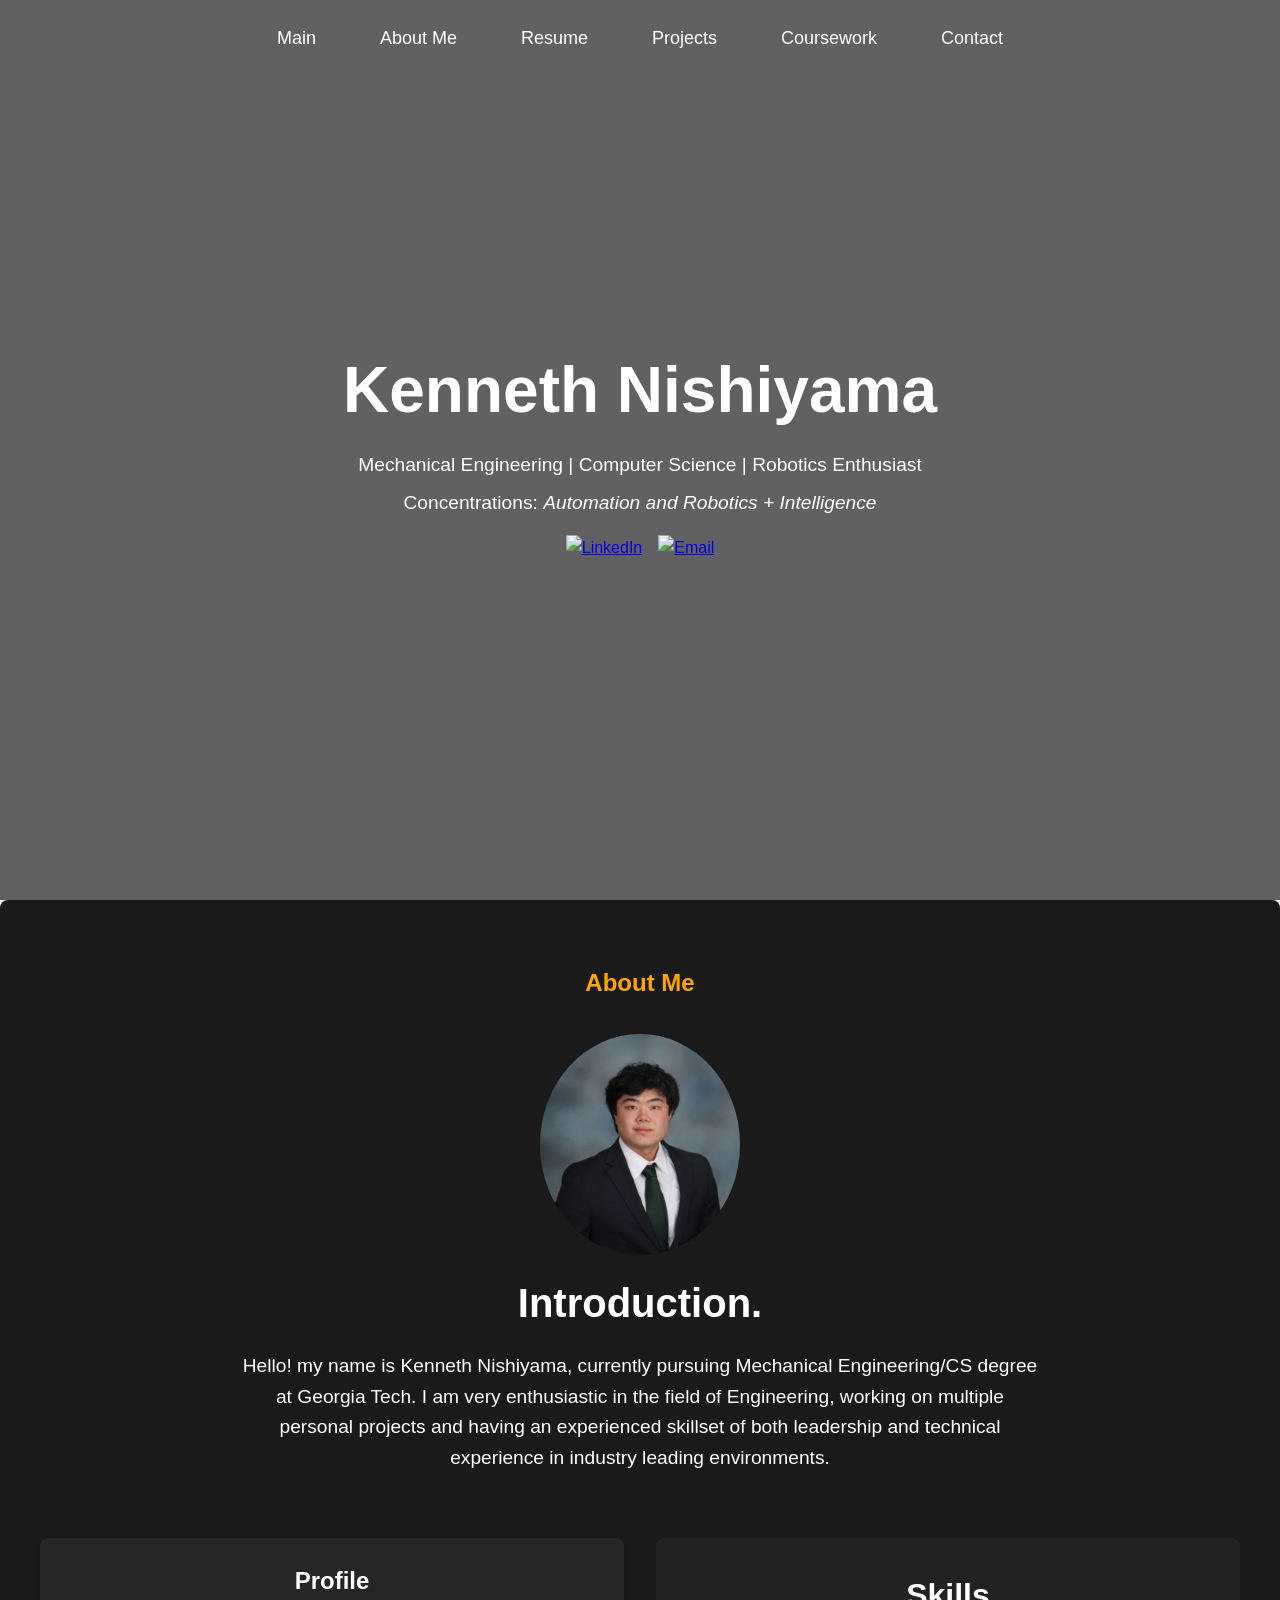
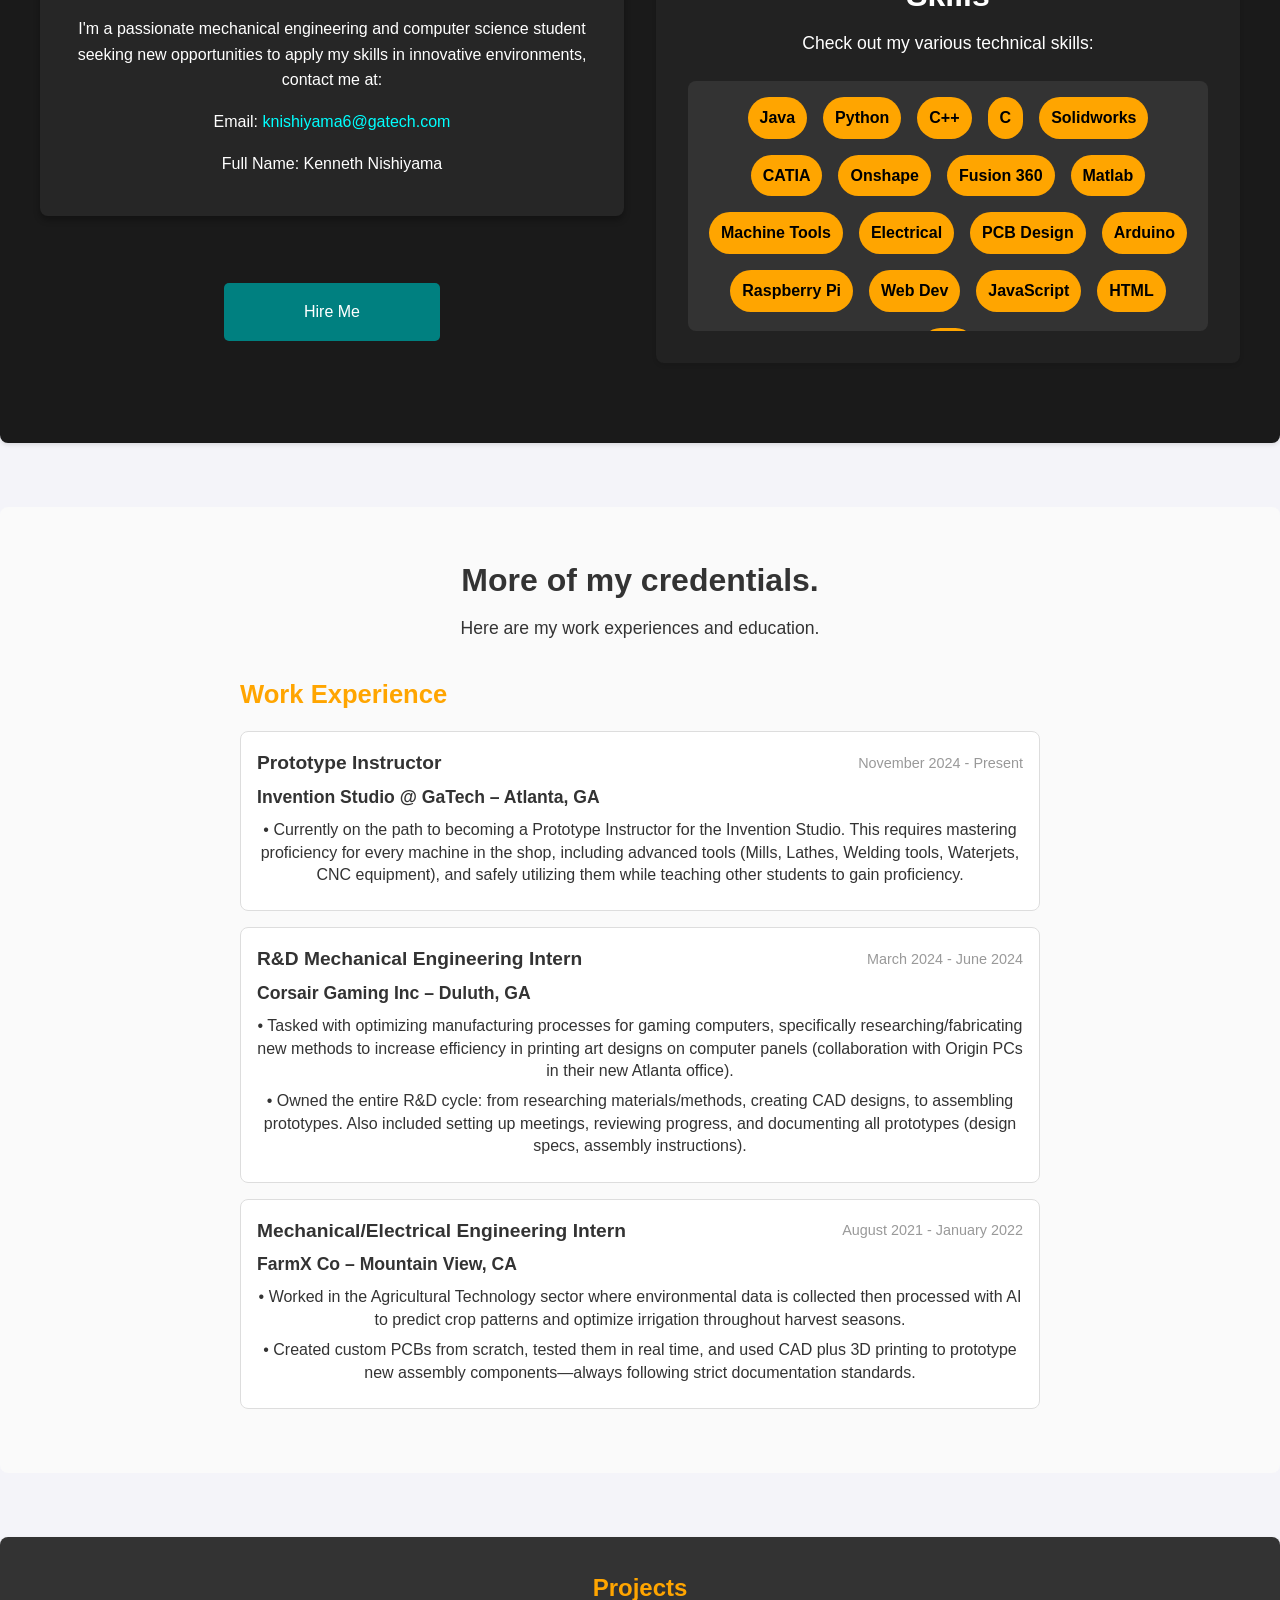
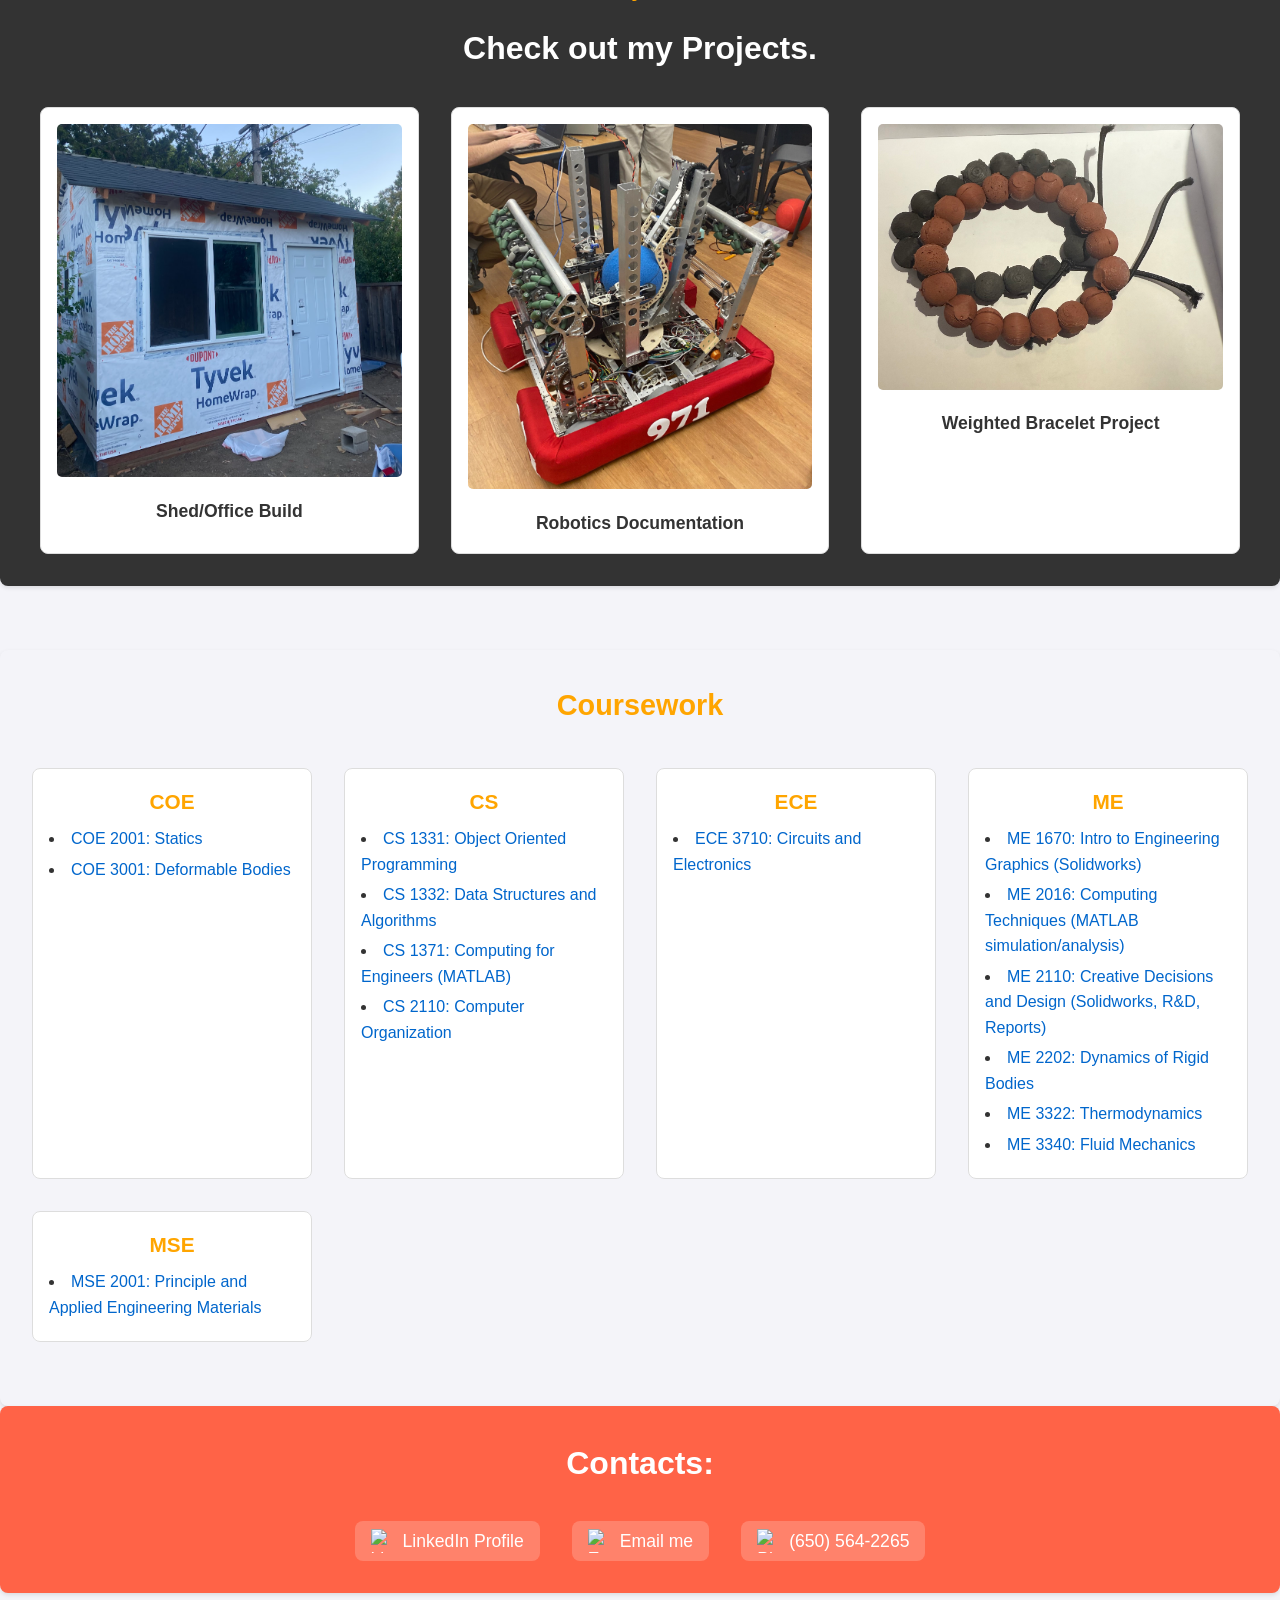
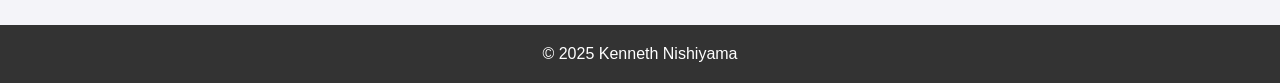
==== index.html @ 92a9f2e2 "Add files via upload" ====
<!DOCTYPE html>
<html lang="en">
<head>
  <meta charset="UTF-8" />
  <meta name="viewport" content="width=device-width, initial-scale=1.5" />
  <title>My Portfolio</title>
  <link rel="stylesheet" href="styles.css" />

  <link
  rel="stylesheet"
  href="https://cdnjs.cloudflare.com/ajax/libs/font-awesome/6.0.0-beta3/css/all.min.css"
  integrity="sha512-..."
  crossorigin="anonymous"
  referrerpolicy="no-referrer"
  />


</head>
<body>
  <header id="main-header">
    <nav>
      <a href="#main">Main</a>
      <a href="#about">About Me</a>
      <!-- NEW NAV LINK -->
      <a href="#resume">Resume</a>
      <a href="#projects">Projects</a>
      <a href="#coursework">Coursework</a>
      <a href="#contact">Contact</a>
    </nav>
  </header>

  <!-- MAIN LANDING SECTION -->
  <section id="main" class="section main-section">
    <div class="main-content">
      <h1>Kenneth Nishiyama</h1>
      <p>Mechanical Engineering | Computer Science | Robotics Enthusiast</p>
      <p>Concentrations: <em>Automation and Robotics + Intelligence</em></p>
      <div class="social-icons">
        <a href="https://www.linkedin.com/in/kenneth-nishiyama-a06601250" target="_blank">
          <img
            src="https://img.icons8.com/ios-filled/50/ffffff/linkedin.png"
            alt="LinkedIn"
          />
        </a>
        <a href="mailto:knishiyama6@gatech.edu">
          <img
            src="https://img.icons8.com/ios-filled/50/ffffff/email.png"
            alt="Email"
          />
        </a>
      </div>
    </div>
  </section>

  <!-- ABOUT SECTION -->
  <section id="about" class="about-section">
    <h2 class="about-heading">About Me</h2>

    <img 
    src="nishiyama_kenneth.png" 
    alt="Kenneth Nishiyama" 
    class="about-photo"
    />

    <h1 class="about-intro">Introduction.</h1>
    <p class="about-description">
      Hello! my name is Kenneth Nishiyama, currently pursuing Mechanical
      Engineering/CS degree at Georgia Tech. I am very enthusiastic in
      the field of Engineering, working on multiple personal projects
      and having an experienced skillset of both leadership and
      technical experience in industry leading environments.
    </p>

    <div class="about-container">
      <!-- Profile Column -->
      <div class="about-profile">
        <h3>Profile</h3>
        <p>
          I'm a passionate mechanical engineering and computer science student 
          seeking new opportunities to apply my skills in innovative environments, 
          contact me at:
        </p>
        <p>Email: <a href="mailto:kenneth@example.com">knishiyama6@gatech.com</a></p>
        <p>Full Name: Kenneth Nishiyama</p>
      </div>

      <!-- Skills Column -->
      <section id="skills" class="skill-cloud-section">
        <h2>Skills</h2>
        <p>Check out my various technical skills:</p>
        
        <!-- Container for the “cloud” of bubbles -->
        <div id="skillCloud" class="skill-cloud">
          <span class="skill-bubble">Java</span>
          <span class="skill-bubble">Python</span>
          <span class="skill-bubble">C++</span>
          <span class="skill-bubble">C</span>
          <span class="skill-bubble">Solidworks</span>
          <span class="skill-bubble">CATIA</span>
          <span class="skill-bubble">Onshape</span>
          <span class="skill-bubble">Fusion 360</span>
          <span class="skill-bubble">Matlab</span>
          <span class="skill-bubble">Machine Tools</span>
          <span class="skill-bubble">Electrical</span>
          <span class="skill-bubble">PCB Design</span>
          <span class="skill-bubble">Arduino</span>
          <span class="skill-bubble">Raspberry Pi</span>
          <span class="skill-bubble">Web Dev</span>
          <span class="skill-bubble">JavaScript</span>
          <span class="skill-bubble">HTML</span>
          <span class="skill-bubble">CSS</span>
        </div>
      </section>
      

    <div class="about-buttons">
      <a href="Kenneth_Nishiyama_GATECH_Resume (11).pdf" target="blank" class="btn">Hire Me</a>
      <!--<a href="#" class="btn">Download CV</a>-->
    </div>
  </section>

  <section id="resume" class="resume-section">
    <h2>More of my credentials.</h2>
    <p>Here are my work experiences and education.</p>
  
    <div class="work-experience">
      <h3>Work Experience</h3>
  
      <!-- 1) Invention Studio @ GaTech -->
      <div class="work-item">
        <div class="position-dates">
          <h4>Prototype Instructor</h4>
          <span>November 2024 - Present</span>
        </div>
        <h5>Invention Studio @ GaTech – Atlanta, GA</h5>
        <p>
          • Currently on the path to becoming a Prototype Instructor for the Invention Studio. 
            This requires mastering proficiency for every machine in the shop, including advanced 
            tools (Mills, Lathes, Welding tools, Waterjets, CNC equipment), and safely utilizing 
            them while teaching other students to gain proficiency.
        </p>
      </div>
  
      <!-- 2) Corsair Gaming Inc -->
      <div class="work-item">
        <div class="position-dates">
          <h4>R&D Mechanical Engineering Intern</h4>
          <span>March 2024 - June 2024</span>
        </div>
        <h5>Corsair Gaming Inc – Duluth, GA</h5>
        <p>
          • Tasked with optimizing manufacturing processes for gaming computers, specifically 
            researching/fabricating new methods to increase efficiency in printing art designs on 
            computer panels (collaboration with Origin PCs in their new Atlanta office).
        </p>
        <p>
          • Owned the entire R&D cycle: from researching materials/methods, creating CAD designs, 
            to assembling prototypes. Also included setting up meetings, reviewing progress, and 
            documenting all prototypes (design specs, assembly instructions).
        </p>
      </div>
  
      <!-- 3) FarmX Co -->
      <div class="work-item">
        <div class="position-dates">
          <h4>Mechanical/Electrical Engineering Intern</h4>
          <span>August 2021 - January 2022</span>
        </div>
        <h5>FarmX Co – Mountain View, CA</h5>
        <p>
          • Worked in the Agricultural Technology sector where environmental data is collected 
            then processed with AI to predict crop patterns and optimize irrigation throughout 
            harvest seasons.
        </p>
        <p>
          • Created custom PCBs from scratch, tested them in real time, and used CAD plus 3D 
            printing to prototype new assembly components—always following strict documentation 
            standards. 
        </p>
      </div>
    </div>
  </section>
  

  <section id="projects" class="section projects-section">
    <h2>Projects</h2>
    <h1>Check out my Projects.</h1>
  
    <!-- A grid containing multiple project cards -->
    <div class="projects-grid">
  
      <!-- Example Project Card #1: "Shed/Office Build" -->
      <div class="project-card" onclick="openModal('shedOfficeModal')">
        <!-- Card thumbnail -->
        <img src="shedpic.png" alt="Shed/Office Build" />
        <p>Shed/Office Build</p>
      </div>
  
      <!-- Example Project Card #2: "Robotics Documentation" -->
      <div class="project-card" onclick="openModal('roboticsModal')">
        <img src="roboticspic.png" alt="Robotics Documentation" />
        <p>Robotics Documentation</p>
      </div>
  
      <!-- Example Project Card #2: "Robotics Documentation" -->
      <div class="project-card" onclick="openModal('braceletModal')">
        <img src="IMG-2488.jpg" alt="Bracelet Documentation" />
        <p>Weighted Bracelet Project</p>
      </div>
      <!-- Repeat for any other projects... -->
  
    </div>
  </section>
  
  <!-- ===== Modals (hidden by default) ===== -->
  
  <!-- Modal for Shed/Office Build -->
  <div id="shedOfficeModal" class="modal">
    <div class="modal-content">
      <!-- Close button -->
      <span class="close" onclick="closeModal('shedOfficeModal')">&times;</span>
      
      <!-- Large image or logo -->
      <img src="shedpic.png" alt="Shed/Office Build" class="modal-img" />
      
      <h2>Shed/Office Build</h2>
      <p>
        Starting the summer of 2024, I have created a shed which is used as a storage/studio space.
        This shed follows all permit regulations and includes electrcity, insulation and currently in the
        works for plumbing. Learn more in the PDF!
      </p>

    <!-- TAGS with an icon next to each tag name -->
    <div class="project-tags">
      <span class="tag-badge">
        <i class="fas fa-tag"></i> DIY
      </span>
      <span class="tag-badge">
        <i class="fas fa-tag"></i> Construction
      </span>
      <span class="tag-badge">
        <i class="fas fa-tag"></i> Electrical
      </span>
      <span class="tag-badge">
        <i class="fas fa-tag"></i> Insulation
      </span>
    </div>

      <p>
        <a href="Shed Documentation.pdf" target="_blank" rel="noopener noreferrer">
          View PDF
        </a>
      </p>
    </div>
  </div>
  
  <!-- Modal for Robotics Documentation -->
  <div id="roboticsModal" class="modal">
    <div class="modal-content">
      <span class="close" onclick="closeModal('roboticsModal')">&times;</span>
      <img src="roboticspic.png" alt="Robotics Documentation" class="modal-img" />
      <h2>Robotics Documentation</h2>
      <p>
       This is my doucmention for the robotics club during high school, in which I was the captain
       of the team. More information can be found in the PDF. Check it out!
      </p>

      <!-- TAGS with an icon next to each tag name -->
      <div class="project-tags">
        <span class="tag-badge">
          <i class="fas fa-tag"></i> Robotics
        </span>
        <span class="tag-badge">
          <i class="fas fa-tag"></i> Machine Tools
        </span>
        <span class="tag-badge">
          <i class="fas fa-tag"></i> Electrical
        </span>
        <span class="tag-badge">
          <i class="fas fa-tag"></i> Python/C++
        </span>
        <span class="tag-badge">
          <i class="fas fa-tag"></i> CNC
        </span>
        <span class="tag-badge">
          <i class="fas fa-tag"></i> Solidworks/Onshape
        </span>
        <span class="tag-badge">
          <i class="fas fa-tag"></i> Carbon Molding
        </span>
        <span class="tag-badge">
          <i class="fas fa-tag"></i> Mechatronics
        </span> 
      </div>

      <p>
        <a href="Robotics Documentation.pdf" target="_blank" rel="noopener noreferrer">
          View PDF
        </a>
      </p>
    </div>
  </div>

  <!-- Modal for weighted Bracelet -->
  <div id="braceletModal" class="modal">
    <div class="modal-content">
      <span class="close" onclick="closeModal('braceletModal')">&times;</span>
      <img src="IMG-2488.jpg" alt="Bracelet Documentation" class="modal-img" />
      <h2>Weighted Bracelet</h2>
      <p>
        This is a project where I created a weighted bracelet for individuals with 
        tremors and to the gym community as a passive way to work out! Reserching different materials
        and fluids were neccesary. Check it out in the PDF!
      </p>

      <!-- TAGS with an icon next to each tag name -->
      <div class="project-tags">
        <span class="tag-badge">
          <i class="fas fa-tag"></i> Material Science
        </span>
        <span class="tag-badge">
          <i class="fas fa-tag"></i> Prototyping
        </span>
        <span class="tag-badge">
          <i class="fas fa-tag"></i> Solidworks
        </span>
        <span class="tag-badge">
          <i class="fas fa-tag"></i> 3D-printing
        </span>
        <span class="tag-badge">
          <i class="fas fa-tag"></i> Fluid Mechanics
        </span>
      </div>

      <p>
        <a href="Weighted Bracelet Documentation.pdf" target="_blank" rel="noopener noreferrer">
          View PDF
        </a>
      </p>
    </div>
  </div>
  
  
<!-- COURSEWORK SECTION -->
<section id="coursework" class="section coursework-section">
    <h2>Coursework</h2>
    <!--<h1>Georgia Tech Work</h1>-->
  
    <!-- Grid of subject-based cards -->
    <div class="coursework-grid">
      
      <!-- COE Card -->
      <div class="course-card">
        <h2>COE</h2>
        <ul>
          <li>
            <a href="https://oscar.gatech.edu/pls/bprod/bwckctlg.p_disp_course_detail?cat_term_in=202308&subj_code_in=COE&crse_numb_in=2001" target="_blank" rel="noopener noreferrer">
              COE 2001: Statics
            </a>
          </li>
          <li>
            <a href="https://oscar.gatech.edu/bprod/bwckctlg.p_disp_course_detail?cat_term_in=202202&subj_code_in=COE&crse_numb_in=3001" target="_blank" rel="noopener noreferrer">
              COE 3001: Deformable Bodies
            </a>
          </li>
        </ul>
      </div>
  
      <!-- CS Card -->
      <div class="course-card">
        <h2>CS</h2>
        <ul>
          <li>
            <a href="https://oscar.gatech.edu/bprod/bwckctlg.p_disp_course_detail?cat_term_in=201302&subj_code_in=CS&crse_numb_in=1331" target="_blank" rel="noopener noreferrer">
              CS 1331: Object Oriented Programming
            </a>
          </li>
          <li>
            <a href="https://oscar.gatech.edu/bprod/bwckctlg.p_disp_course_detail?cat_term_in=201402&subj_code_in=CS&crse_numb_in=1332" target="_blank" rel="noopener noreferrer">
              CS 1332: Data Structures and Algorithms
            </a>
          </li>
          <li>
            <a href="https://oscar.gatech.edu/bprod/bwckctlg.p_disp_course_detail?cat_term_in=201108&subj_code_in=CS&crse_numb_in=1371" target="_blank" rel="noopener noreferrer">
              CS 1371: Computing for Engineers (MATLAB)
            </a>
          </li>
          <li>
            <a href="https://oscar.gatech.edu/bprod/bwckctlg.p_disp_course_detail?cat_term_in=202402&subj_code_in=CS&crse_numb_in=2110" target="_blank" rel="noopener noreferrer">
              CS 2110: Computer Organization
            </a>
          </li>
        </ul>
      </div>
  
      <!-- ECE Card -->
      <div class="course-card">
        <h2>ECE</h2>
        <ul>
          <li>
            <a href="https://oscar.gatech.edu/pls/bprod/bwckctlg.p_disp_course_detail?cat_term_in=202308&subj_code_in=ECE&crse_numb_in=3710" target="_blank" rel="noopener noreferrer">
              ECE 3710: Circuits and Electronics
            </a>
          </li>
        </ul>
      </div>
  
      <!-- ME Card -->
      <div class="course-card">
        <h2>ME</h2>
        <ul>
          <li>
            <a href="https://oscar.gatech.edu/bprod/bwckctlg.p_disp_course_detail?cat_term_in=202302&subj_code_in=ME&crse_numb_in=1670" target="_blank" rel="noopener noreferrer">
              ME 1670: Intro to Engineering Graphics (Solidworks)
            </a>
          </li>
          <li>
            <a href="https://drive.google.com/drive/folders/1zXN54Fkcq4pXYz_FVg49x7rQEGVHWAff?usp=drive_link" target="_blank" rel="noopener noreferrer">
              ME 2016: Computing Techniques (MATLAB simulation/analysis)
            </a>
          </li>
          <li>
            <a href="https://drive.google.com/drive/folders/1wwGB_acj5dDma_tdNHg31la_TRFUa5Gj?usp=drive_link" target="_blank" rel="noopener noreferrer">
              ME 2110: Creative Decisions and Design (Solidworks, R&D, Reports)
            </a>
          </li>
          <li>
            <a href="https://oscar.gatech.edu/pls/bprod/bwckctlg.p_disp_course_detail?cat_term_in=202308&subj_code_in=ME&crse_numb_in=2202" target="_blank" rel="noopener noreferrer">
              ME 2202: Dynamics of Rigid Bodies
            </a>
            </li>
          <li>
            <a href="https://oscar.gatech.edu/pls/bprod/bwckctlg.p_disp_course_detail?cat_term_in=202308&subj_code_in=ME&crse_numb_in=3322" target="_blank" rel="noopener noreferrer">
              ME 3322: Thermodynamics
            </a>
            </li>
          <li>
            <a href="https://oscar.gatech.edu/bprod/bwckctlg.p_disp_course_detail?cat_term_in=202308&subj_code_in=ME&crse_numb_in=3340" target="_blank" rel="noopener noreferrer">
              ME 3340: Fluid Mechanics
            </a>
            </li>
        </ul>
      </div>
  
      <!-- MSE Card -->
      <div class="course-card">
        <h2>MSE</h2>
        <ul>
          <li>
            <a href="https://oscar.gatech.edu/bprod/bwckctlg.p_disp_course_detail?cat_term_in=201805&subj_code_in=MSE&crse_numb_in=2001" target="_blank" rel="noopener noreferrer">
              MSE 2001: Principle and Applied Engineering Materials
            </a>
            </li>
        </ul>
      </div>
    </div>
  </section>
  
  
  

  <!-- CONTACT SECTION -->
  <!--<section id="contact" class="section">
    <h2>Contacts:</h2>
    <p>
      Email:
      <a href="mailto:knishiyama6@gatech.edu">knishiyama6@gatech.edu</a>
    </p>
    <p>
      LinkedIn:
      <a
        href="https://www.linkedin.com/in/kenneth-nishiyama-a06601250"
        target="_blank"
        >LinkedIn Profile</a
      >
    </p>
    <p>
      Email:
      <a href="mailto:knishiyama6@gatech.edu">knishiyama6@gatech.edu</a>
    </p>
    <p>Phone: <a href="tel:6505642265">650-564-2265</a></p>
  </section>-->

  <section id="contact" class="section contact-section">
    <h2>Contacts:</h2>
  
    <div class="contact-list">
  
      <!-- LinkedIn icon + link -->
      <a href="https://www.linkedin.com/in/kenneth-nishiyama-a06601250" target="_blank" rel="noopener noreferrer" class="contact-item">
        <img src="https://img.icons8.com/ios-filled/50/ffffff/linkedin.png" alt="LinkedIn Icon">
        <span>LinkedIn Profile</span>
      </a>
  
      <!-- Another Email or remove if you only want one -->
      <a href="mailto:knishiyama6@gatech.edu" class="contact-item">
        <img src="https://img.icons8.com/ios-filled/50/ffffff/email.png" alt="Email Icon">
        <span>Email me</span>
      </a>
  
      <!-- Phone icon -->
      <a href="tel:6505642265" class="contact-item">
        <img src="https://img.icons8.com/ios-filled/50/ffffff/phone.png" alt="Phone Icon">
        <span>(650) 564‐2265</span>
      </a>
    </div>
  </section>
  

  <button id="scrollToTop" style="display: none;">Top</button>
  <script src="script.js"></script>

  <footer>
    <p>© 2025 Kenneth Nishiyama</p>
  </footer>
</body>
</html>
---- styles.css ----
/* ========== GLOBAL STYLES ========== */
* {
  margin: 0;
  padding: 0;
  box-sizing: border-box;
}

html {
  scroll-behavior: smooth;
}

body {
  font-family: Arial, sans-serif;
  line-height: 1.6;
  background-color: #f4f4f9;
  color: #333;
  scroll-behavior: smooth;
}

/* Fixed header */
#main-header {
  position: fixed;
  top: 0;
  left: 0;
  width: 100%;
  background: transparent; 
  color: white;
  z-index: 1000;
  transition: background 0.3s ease, color 0.3s ease;
  padding: 1rem 0;
  text-align: center;
}
#main-header.scrolled {
  background: #333; 
  color: white;
}

/* Navbar */
nav {
  display: flex;
  justify-content: center;
  gap: 2rem;
}
nav a {
  color: inherit;
  text-decoration: none;
  font-size: 18px;
  padding: 0.5rem 1rem;
  border-radius: 5px;
  transition: background-color 0.3s ease;
}
nav a:hover {
  background-color: #555;
}
nav a.active {
  font-weight: bold;
  background-color: #555;
  color: #fff;
  border-radius: 5px;
}

/* ========== MAIN (Hero) SECTION ========== */
.main-section {
  min-height: 100vh;  /* fill at least the full screen height */
  display: flex;
  justify-content: center;
  align-items: center;
  text-align: center;
  background: url('https://pbs.twimg.com/media/FU4_fwoXwAEXch4?format=jpg&name=medium') 
              no-repeat center center/cover;
  color: white;
  position: relative;
}
.main-section::before {
  content: "";
  position: absolute;
  top: 0;
  left: 0;
  width: 100%;
  height: 100%;
  background: rgba(0,0,0,0.6);
  z-index: 1;
}
.main-content {
  z-index: 2; 
  max-width: 800px;
  padding: 1rem;
}
.main-content h1 {
  font-size: 4rem;
  margin-bottom: 0.5rem;
  font-weight: bold;
}
.main-content p {
  font-size: 1.2rem;
  margin-bottom: 0.5rem;
}

/* ========== SOCIAL ICONS ========== */
.social-icons {
  display: flex;
  justify-content: center;
  gap: 1rem;
  margin-top: 1rem;
}
.social-icons a img {
  width: 40px;
  height: 40px;
  transition: transform 0.3s ease;
}
.social-icons a img:hover {
  transform: scale(1.2);
}

/* ========== GENERIC “.section” STYLE ========== */
section {
  width: 100%;
  padding: 2rem;
  background: #f4f4f9;
  /* 
     Removed forced 100vh here to allow sections 
     to size automatically 
  */
  display: flex;
  flex-direction: column;
  align-items: center;
  justify-content: center;
  text-align: center;
  border-radius: 8px;
  box-shadow: 0 2px 4px rgba(0,0,0,0.1);
  /*margin-top: 4rem; /* for spacing below the fixed header */
}

/* ========== ABOUT SECTION ========== */
.about-section {
  scroll-margin-top: 50px;
  background-color: #1a1a1a;
  color: white;
  padding: 4rem 1rem; 
  text-align: center;
  padding-bottom: 1rem;
  /* override the default .section spacing if you prefer */
  /* margin-top: 4rem; */
}
.about-heading {
  color: orange;
  font-size: 1.5rem;
  margin-bottom: 1rem;
  font-weight: bold;
}
.about-intro {
  font-size: 2.5rem;
  font-weight: bold;
  margin-bottom: 1rem;
}
.about-description {
  font-size: 1.2rem;
  margin: 0 auto 2rem auto;
  max-width: 800px;
  line-height: 1.6;
}
.about-photo {
  display: block;
  margin: 1rem auto;
  max-width: 200px;
  border-radius: 50%; 
}
.about-container {
  display: grid;
  grid-template-columns: 1fr 1fr;
  gap: 2rem;
  max-width: 1200px;
  margin: 2rem auto;
  align-items: start;
}
.about-profile {
  background-color: #262626;
  padding: 1.5rem;
  border-radius: 8px;
  box-shadow: 0 4px 6px rgba(0,0,0,0.3);
}
.about-profile h3 {
  margin-bottom: 1rem;
  font-size: 1.5rem;
  color: white;
}
.about-profile p {
  margin-bottom: 1rem;
}
.about-profile a {
  color: cyan;
  text-decoration: none;
}
.about-profile a:hover {
  text-decoration: underline;
}
.about-buttons {
  margin-top: -7rem;
  display: flex;
  justify-content: center;
  gap: 1rem;
}
.btn {
  display: inline-block;
  padding: 1rem 5rem;
  background-color: teal;
  color: white;
  text-decoration: none;
  border-radius: 5px;
  transition: background-color 0.3s ease;
  margin: 0 auto;
  margin-top: 0rem;
}
.btn:hover {
  background-color: darkcyan;
}

/* ========== SKILLS (WORD CLOUD) ========== */
.skill-cloud-section {
  background: #222;
  color: #fff;
  padding: 2rem;
  text-align: center;
  width: 100%; /* ensure it stretches */
}
.skill-cloud-section h2 {
  font-size: 2rem;
  margin-bottom: 0.5rem;
  color: #fff; 
}
.skill-cloud-section p {
  font-size: 1.1rem;
  margin-bottom: 1.5rem;
  color: #fff;
}
.skill-cloud {
  display: flex;
  flex-wrap: wrap;
  justify-content: center;
  align-items: center;  
  gap: 1rem;
  margin: 0 auto;
  padding: 1rem;
  background-color: #333;
  border-radius: 8px;

  /* If you want to limit height: */
  max-height: 250px;
  overflow-y: auto; 
}
.skill-bubble {
  background-color: orange;
  color: #000;
  font-size: 1rem;
  font-weight: bold;
  padding: 8px 12px;
  border-radius: 30px;
  white-space: nowrap;
  cursor: default;
  user-select: none;
  transition: transform 0.3s;
}
.skill-bubble:hover {
  transform: scale(1.1);
}

/* ========== RESUME SECTION ========== */
.resume-section {
  scroll-margin-top: 50px;
  background-color: #fafafa;
  color: #333;
  text-align: left;
  padding: 3rem 1rem;
  margin-top: 4rem;
  width: 100%;
  box-shadow: none; /* remove if you want simpler look */
}
.resume-section h2 {
  text-align: center;
  margin-bottom: 0.5rem;
  font-size: 2rem;
  color: #333;
}
.resume-section p {
  text-align: center;
  font-size: 1.1rem;
  max-width: 800px;
  margin: 0 auto 2rem auto;
  line-height: 1.6;
  color: #333;
}
.work-experience {
  max-width: 800px;
  margin: 0 auto;
}
.work-experience h3 {
  margin-bottom: 1rem;
  font-size: 1.6rem;
  color: orange;
}
.work-item {
  background-color: #fff;
  border: 1px solid #ddd;
  margin: 1rem 0;
  padding: 1rem;
  border-radius: 8px;
}
.position-dates {
  display: flex;
  justify-content: space-between;
  align-items: center;
  margin-bottom: 0.25rem;
}
.position-dates h4 {
  font-size: 1.2rem;
  margin: 0;
}
.position-dates span {
  font-size: 0.9rem;
  color: #999;
}
.work-item h5 {
  font-size: 1.1rem;
  margin: 0 0 0.5rem 0;
  color: #333;
}
.work-item p {
  margin: 0.5rem 0;
  font-size: 1rem;
  line-height: 1.4;
}

/* ========== PROJECTS SECTION ========== */
.projects-section {
  scroll-margin-top: 70px;
  background: #333; 
  color: #fff;
  padding: 2rem;
  text-align: center;
  margin-top: 4rem;
}
.projects-section h2 {
  color: orange;
  font-size: 1.5rem;
  margin-bottom: 1rem;
  font-weight: bold;
}
.projects-section h1 {
  font-size: 2rem;
  margin-bottom: 2rem;
  color: #fff;
}
.projects-grid {
  display: grid;
  grid-template-columns: repeat(auto-fit, minmax(250px, 1fr));
  gap: 2rem;
  max-width: 1200px;
  margin: 0 auto;
}
.project-card {
  background: #fff;
  border: 1px solid #ddd;
  border-radius: 8px;
  padding: 1rem;
  transition: transform 0.3s, box-shadow 0.3s;
  cursor: pointer;
}
.project-card:hover {
  transform: translateY(-3px);
  box-shadow: 0 4px 10px rgba(0,0,0,0.15);
}
.project-card img {
  width: 100%;
  height: auto;
  border-radius: 5px;
}
.project-card p {
  margin-top: 0.75rem;
  font-size: 1.1rem;
  font-weight: bold;
  color: #333;
}

/* ========== MODALS ========== */
.modal {
  display: none; 
  position: fixed; 
  z-index: 9999;
  left: 0;
  top: 0;
  width: 100%;
  height: 100%;
  overflow: auto; 
  background-color: rgba(0,0,0,0.8);
}
.modal-content {
  background-color: #fff;
  margin: 5% auto; 
  padding: 2rem;
  border-radius: 8px;
  max-width: 600px; 
  position: relative;
  text-align: left;
}
.close {
  color: #666;
  font-size: 1.5rem;
  font-weight: bold;
  position: absolute;
  top: 16px;
  right: 16px;
  cursor: pointer;
}
.modal-img {
  width: 100%;
  border-radius: 8px;
  margin-bottom: 1rem;
}
.modal-content h2 {
  margin-top: 0;
  color: #333;
}
.modal-content p {
  font-size: 1rem;
  line-height: 1.6;
  color: #333;
  margin-bottom: 1rem;
}
.modal-content a {
  color: #0066cc;
  text-decoration: none;
}
.modal-content a:hover {
  text-decoration: underline;
}

.project-tags {
  margin: 1rem 0;            /* space above/below the tags */
}

.tag-badge {
  display: inline-block;      /* show each tag as a pill/badge */
  background-color: #eee;
  color: #333;
  font-size: 0.9rem;
  padding: 0.3rem 0.7rem;
  border-radius: 4px;
  margin: 0 0.5rem 0.5rem 0;  /* small spacing between badges */
  white-space: nowrap;        /* keep the text on one line */
}

.tag-badge:hover {
  background-color: #ddd;     /* optional hover effect */
}

/* ========== COURSEWORK SECTION ========== */
.coursework-section {
  scroll-margin-top: 70px;
  background-color: #f4f4f9;
  color: #333;
  padding: 2rem;
  text-align: center;
  margin-top: 4rem;
}
.coursework-section h2 {
  color: orange;
  font-size: 1.8rem;
  margin-bottom: 0.5rem;
  font-weight: bold;
}
.coursework-section h1 {
  font-size: 2rem;
  margin-bottom: 2rem;
  color: #ccc; /* If you want the "Georgia Tech Work" to be lighter, else #333. */
}
.coursework-grid {
  display: grid;
  grid-template-columns: repeat(auto-fit, minmax(220px, 1fr));
  gap: 2rem;
  width: 100%;
  padding: 2rem 0; /* corrected from “2 0” */
}
.course-card {
  background-color: #fff;
  border: 1px solid #ddd;
  border-radius: 8px;
  padding: 1rem;
  transition: transform 0.3s, box-shadow 0.3s;
  text-align: left;
}
.course-card:hover {
  transform: translateY(-3px);
  box-shadow: 0 8px 15px rgba(0,0,0,0.15);
}
.course-card h2 {
  margin-top: 0;
  margin-bottom: 0.5rem;
  font-size: 1.3rem;
  color: orange;
  text-align: center;
}
.course-card ul {
  list-style: disc inside;
  margin: 0.25rem 0 0;
  padding: 0;
}
.course-card li {
  margin: 0.3rem 0;
}
.course-card a {
  color: #0066cc;
  text-decoration: none;
}
.course-card a:hover {
  text-decoration: underline;
}

/* ========== CONTACT SECTION ========== */
/*#contact {
  background-color: #ff6347;
  color: white;
}
#contact p {
  margin: 0.5rem 0;
}*/

.contact-section {
  background-color: #ff6347; /* or your existing color */
  color: white;
  padding: 2rem;
  text-align: center;
}

.contact-section h2 {
  font-size: 2rem;
  margin-bottom: 1rem;
  color: #fff;
}

.contact-list {
  display: flex;                /* horizontal row of items */
  flex-wrap: wrap;             /* wrap if too many items to fit one line */
  justify-content: center;     /* center them horizontally */
  gap: 2rem;                   /* space between each icon link */
  margin-top: 1rem;
}

.contact-item {
  display: flex;               /* icon + text side by side */
  align-items: center;
  color: #fff;
  text-decoration: none;
  font-size: 1.1rem;           /* slightly larger text if desired */
  background-color: rgba(255,255,255,0.2); /* subtle background box, optional */
  padding: 0.5rem 1rem;
  border-radius: 8px;
  transition: background-color 0.3s;
}

.contact-item:hover {
  background-color: rgba(255,255,255,0.3);
}

.contact-item img {
  width: 24px;                 /* icon size to taste */
  height: 24px;
  margin-right: 0.5rem;        /* space between icon and text */
  transition: transform 0.3s;
}

.contact-item:hover img {
  transform: scale(1.1);       /* small zoom on hover */
}

.contact-item span {
  line-height: 1;              /* keep text aligned nicely with icon */
}


/* ========== FOOTER ========== */
footer {
  text-align: center;
  margin: 2rem 0 0 0;
  padding: 1rem;
  background-color: #333;
  color: white;
}

/* ========== SCROLL TO TOP BUTTON ========== */
#scrollToTop {
  position: fixed;
  bottom: 1rem;
  right: 1rem;
  padding: 0.5rem 1rem;
  background: #333;
  color: #fff;
  border: none;
  cursor: pointer;
  border-radius: 4px;
  display: none; 
}
#scrollToTop:hover {
  background-color: #555;
}
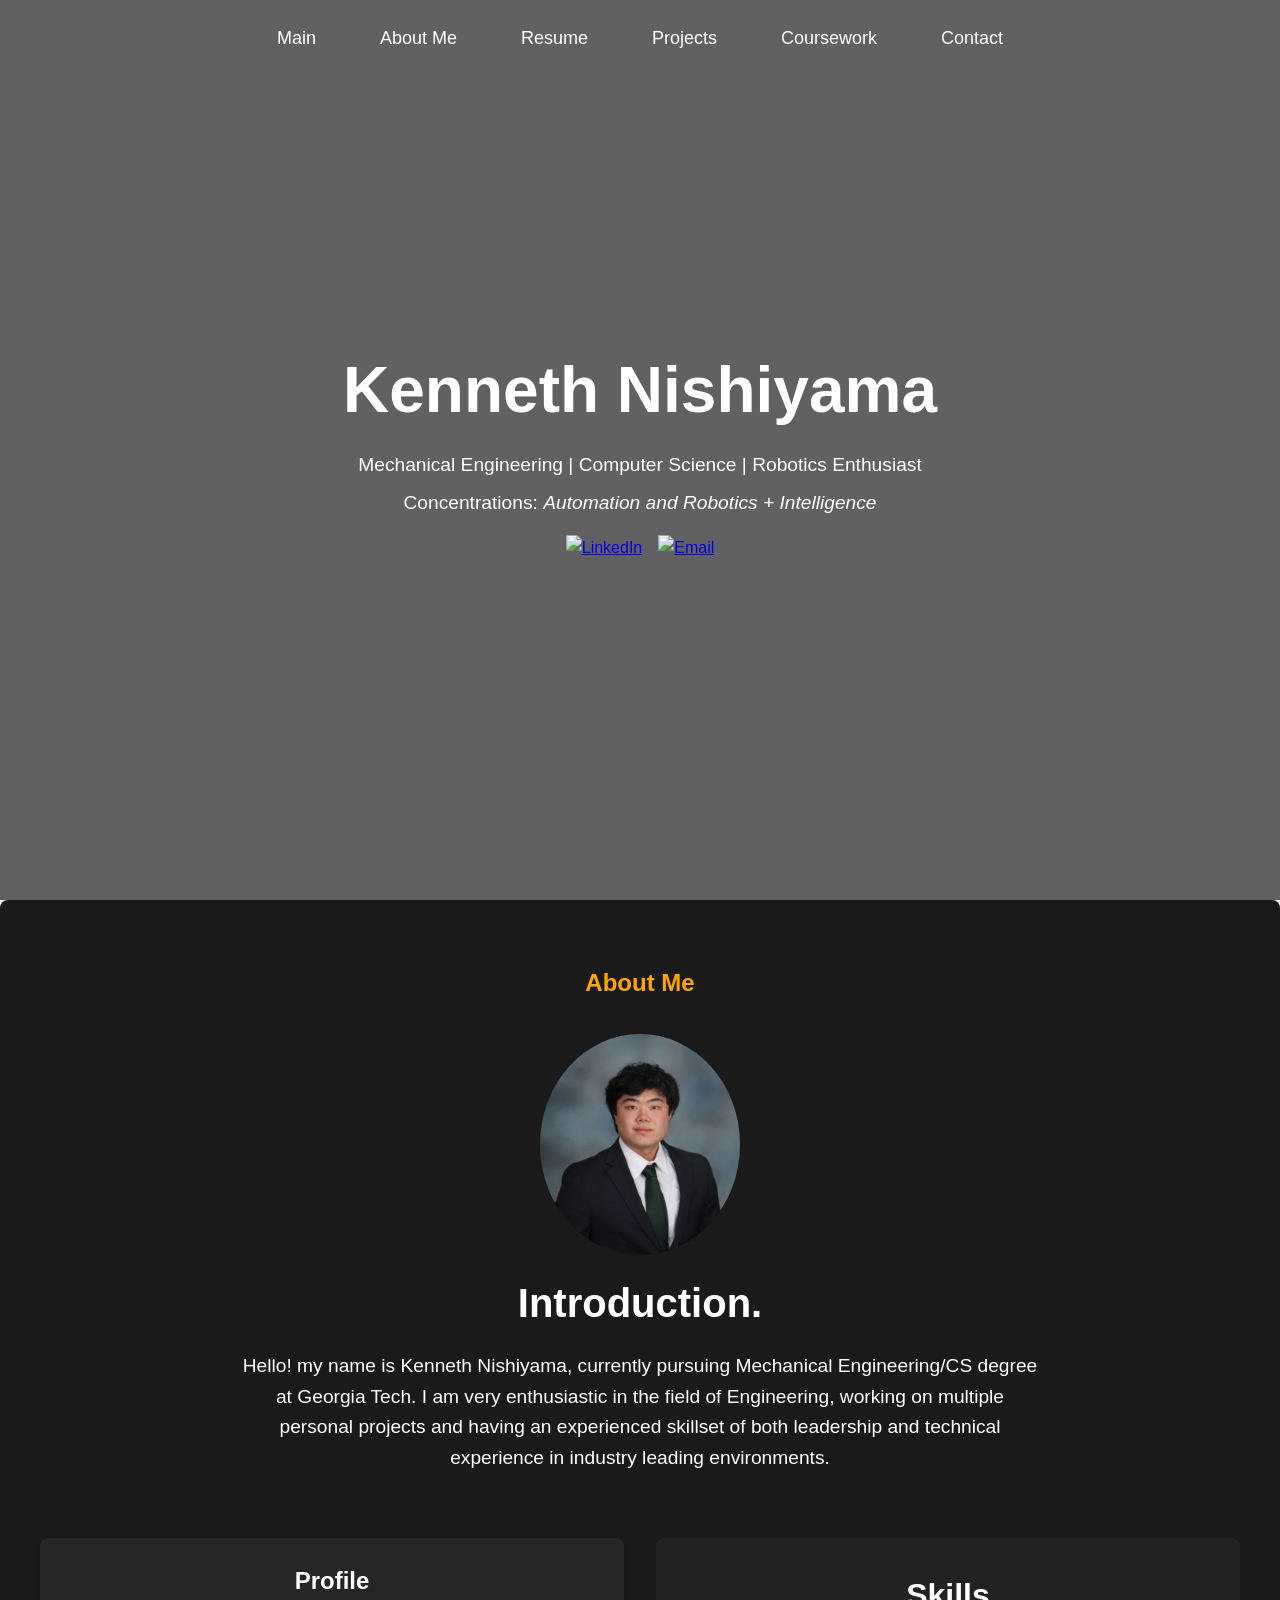
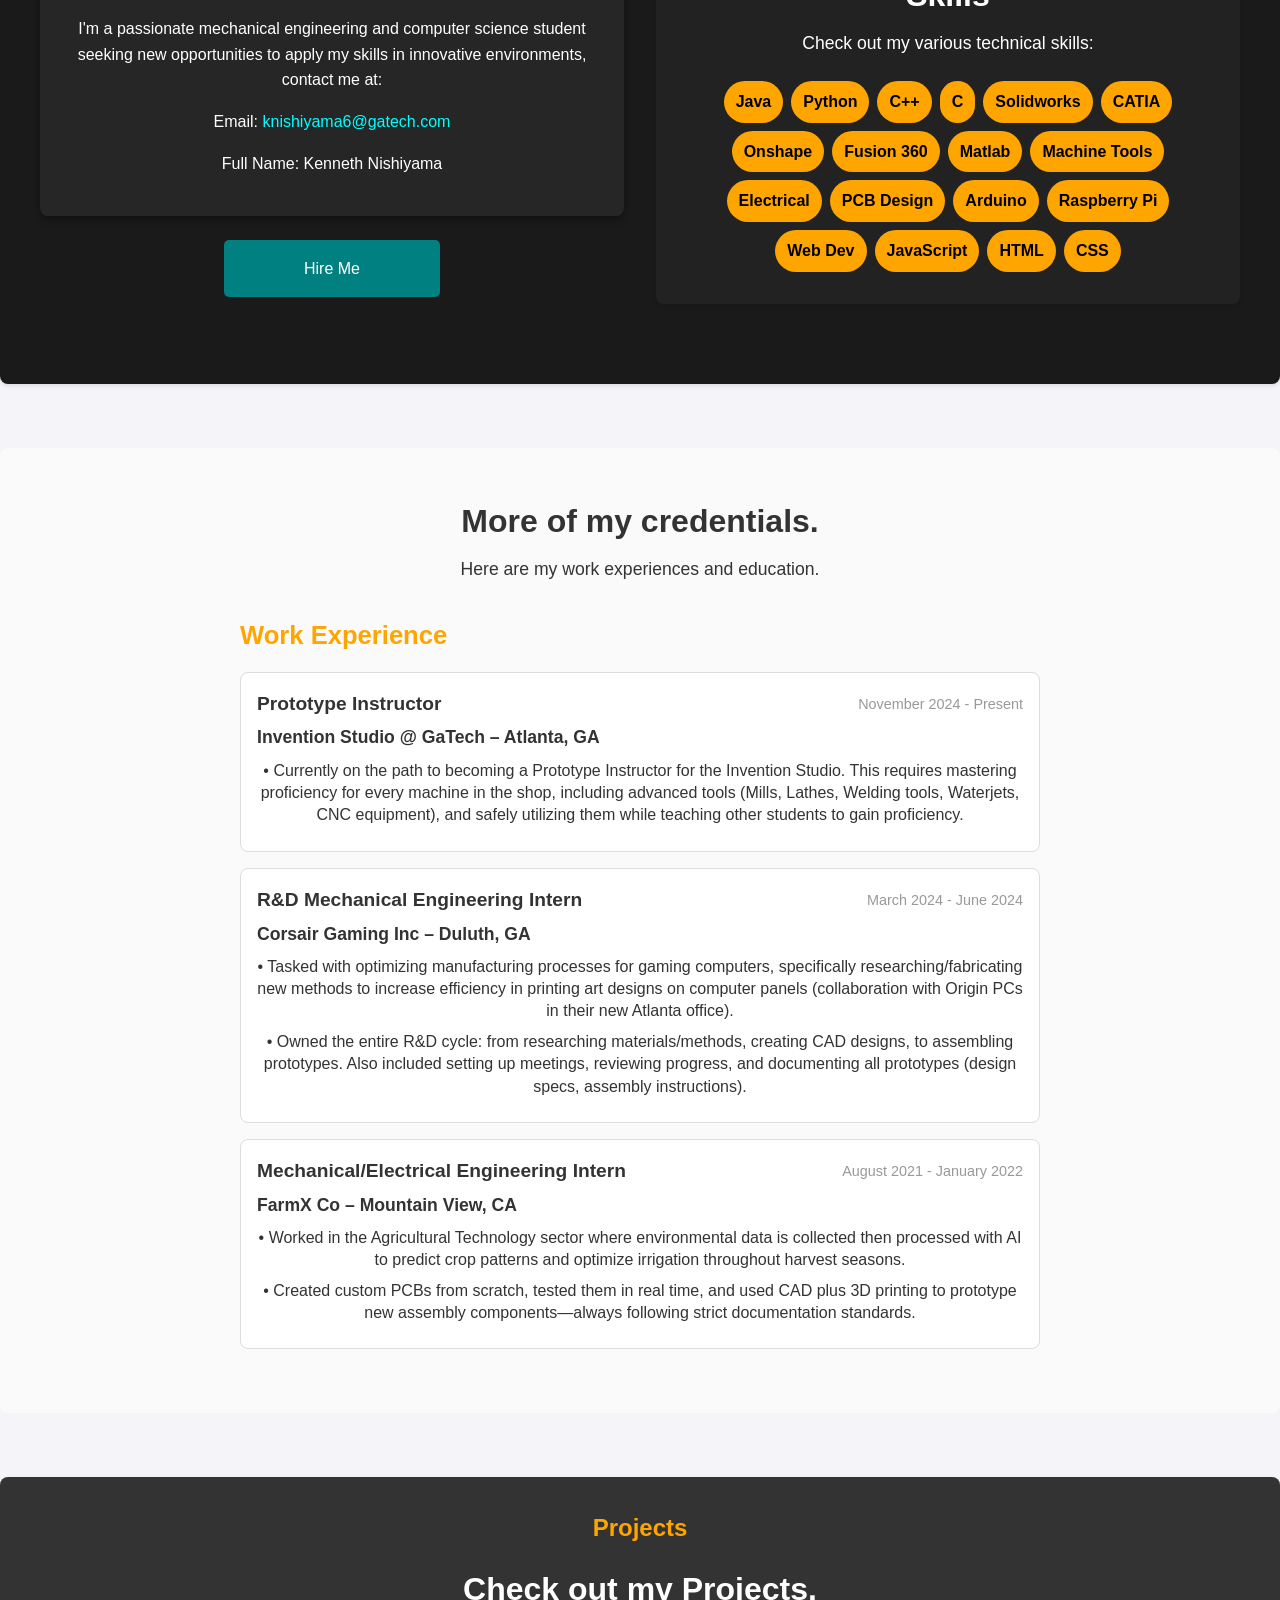
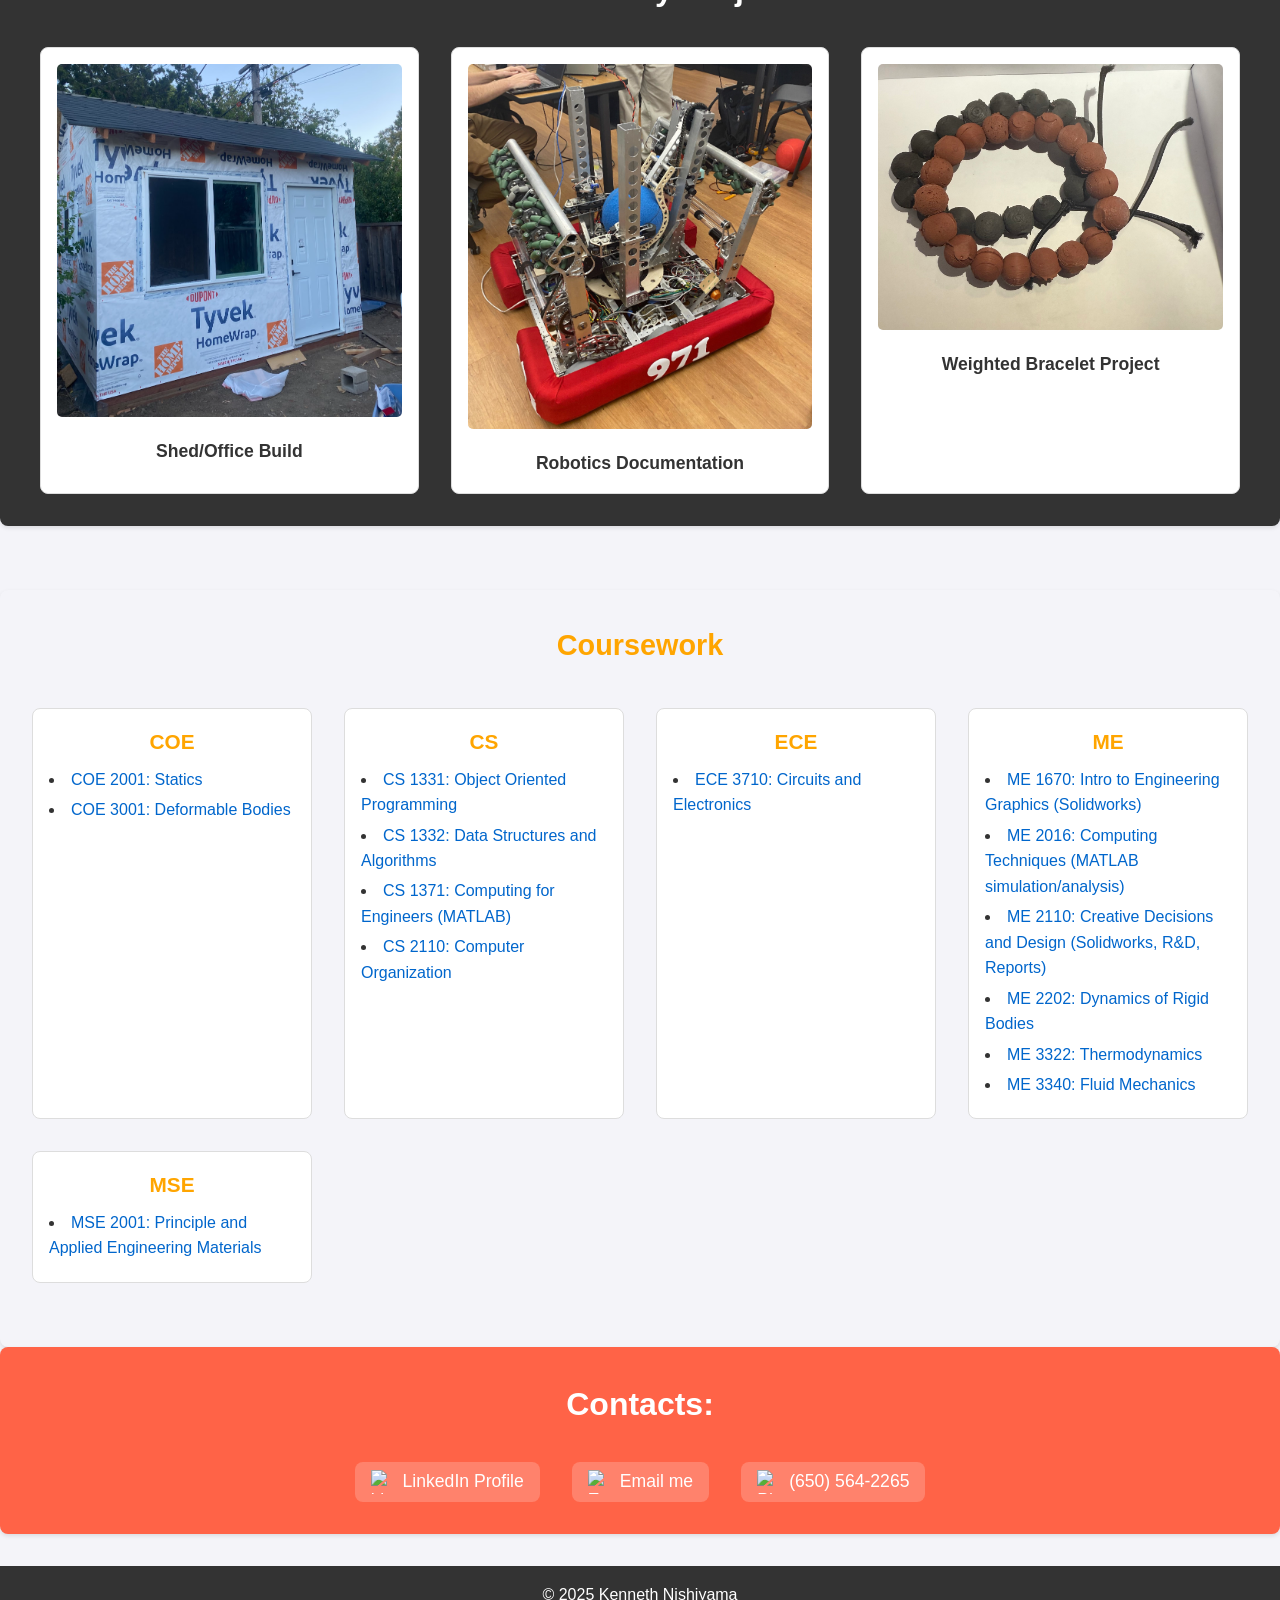
==== commit b6031e54: "Resolved merge conflicts" ====
--- a/index.html
+++ b/index.html
@@ -1,517 +1,517 @@
-<!DOCTYPE html>
-<html lang="en">
-<head>
-  <meta charset="UTF-8" />
-  <meta name="viewport" content="width=device-width, initial-scale=1.5" />
-  <title>My Portfolio</title>
-  <link rel="stylesheet" href="styles.css" />
-
-  <link
-  rel="stylesheet"
-  href="https://cdnjs.cloudflare.com/ajax/libs/font-awesome/6.0.0-beta3/css/all.min.css"
-  integrity="sha512-..."
-  crossorigin="anonymous"
-  referrerpolicy="no-referrer"
-  />
-
-
-</head>
-<body>
-  <header id="main-header">
-    <nav>
-      <a href="#main">Main</a>
-      <a href="#about">About Me</a>
-      <!-- NEW NAV LINK -->
-      <a href="#resume">Resume</a>
-      <a href="#projects">Projects</a>
-      <a href="#coursework">Coursework</a>
-      <a href="#contact">Contact</a>
-    </nav>
-  </header>
-
-  <!-- MAIN LANDING SECTION -->
-  <section id="main" class="section main-section">
-    <div class="main-content">
-      <h1>Kenneth Nishiyama</h1>
-      <p>Mechanical Engineering | Computer Science | Robotics Enthusiast</p>
-      <p>Concentrations: <em>Automation and Robotics + Intelligence</em></p>
-      <div class="social-icons">
-        <a href="https://www.linkedin.com/in/kenneth-nishiyama-a06601250" target="_blank">
-          <img
-            src="https://img.icons8.com/ios-filled/50/ffffff/linkedin.png"
-            alt="LinkedIn"
-          />
-        </a>
-        <a href="mailto:knishiyama6@gatech.edu">
-          <img
-            src="https://img.icons8.com/ios-filled/50/ffffff/email.png"
-            alt="Email"
-          />
-        </a>
-      </div>
-    </div>
-  </section>
-
-  <!-- ABOUT SECTION -->
-  <section id="about" class="about-section">
-    <h2 class="about-heading">About Me</h2>
-
-    <img 
-    src="nishiyama_kenneth.png" 
-    alt="Kenneth Nishiyama" 
-    class="about-photo"
-    />
-
-    <h1 class="about-intro">Introduction.</h1>
-    <p class="about-description">
-      Hello! my name is Kenneth Nishiyama, currently pursuing Mechanical
-      Engineering/CS degree at Georgia Tech. I am very enthusiastic in
-      the field of Engineering, working on multiple personal projects
-      and having an experienced skillset of both leadership and
-      technical experience in industry leading environments.
-    </p>
-
-    <div class="about-container">
-      <!-- Profile Column -->
-      <div class="about-profile">
-        <h3>Profile</h3>
-        <p>
-          I'm a passionate mechanical engineering and computer science student 
-          seeking new opportunities to apply my skills in innovative environments, 
-          contact me at:
-        </p>
-        <p>Email: <a href="mailto:kenneth@example.com">knishiyama6@gatech.com</a></p>
-        <p>Full Name: Kenneth Nishiyama</p>
-      </div>
-
-      <!-- Skills Column -->
-      <section id="skills" class="skill-cloud-section">
-        <h2>Skills</h2>
-        <p>Check out my various technical skills:</p>
-        
-        <!-- Container for the “cloud” of bubbles -->
-        <div id="skillCloud" class="skill-cloud">
-          <span class="skill-bubble">Java</span>
-          <span class="skill-bubble">Python</span>
-          <span class="skill-bubble">C++</span>
-          <span class="skill-bubble">C</span>
-          <span class="skill-bubble">Solidworks</span>
-          <span class="skill-bubble">CATIA</span>
-          <span class="skill-bubble">Onshape</span>
-          <span class="skill-bubble">Fusion 360</span>
-          <span class="skill-bubble">Matlab</span>
-          <span class="skill-bubble">Machine Tools</span>
-          <span class="skill-bubble">Electrical</span>
-          <span class="skill-bubble">PCB Design</span>
-          <span class="skill-bubble">Arduino</span>
-          <span class="skill-bubble">Raspberry Pi</span>
-          <span class="skill-bubble">Web Dev</span>
-          <span class="skill-bubble">JavaScript</span>
-          <span class="skill-bubble">HTML</span>
-          <span class="skill-bubble">CSS</span>
-        </div>
-      </section>
-      
-
-    <div class="about-buttons">
-      <a href="Kenneth_Nishiyama_GATECH_Resume (11).pdf" target="blank" class="btn">Hire Me</a>
-      <!--<a href="#" class="btn">Download CV</a>-->
-    </div>
-  </section>
-
-  <section id="resume" class="resume-section">
-    <h2>More of my credentials.</h2>
-    <p>Here are my work experiences and education.</p>
-  
-    <div class="work-experience">
-      <h3>Work Experience</h3>
-  
-      <!-- 1) Invention Studio @ GaTech -->
-      <div class="work-item">
-        <div class="position-dates">
-          <h4>Prototype Instructor</h4>
-          <span>November 2024 - Present</span>
-        </div>
-        <h5>Invention Studio @ GaTech – Atlanta, GA</h5>
-        <p>
-          • Currently on the path to becoming a Prototype Instructor for the Invention Studio. 
-            This requires mastering proficiency for every machine in the shop, including advanced 
-            tools (Mills, Lathes, Welding tools, Waterjets, CNC equipment), and safely utilizing 
-            them while teaching other students to gain proficiency.
-        </p>
-      </div>
-  
-      <!-- 2) Corsair Gaming Inc -->
-      <div class="work-item">
-        <div class="position-dates">
-          <h4>R&D Mechanical Engineering Intern</h4>
-          <span>March 2024 - June 2024</span>
-        </div>
-        <h5>Corsair Gaming Inc – Duluth, GA</h5>
-        <p>
-          • Tasked with optimizing manufacturing processes for gaming computers, specifically 
-            researching/fabricating new methods to increase efficiency in printing art designs on 
-            computer panels (collaboration with Origin PCs in their new Atlanta office).
-        </p>
-        <p>
-          • Owned the entire R&D cycle: from researching materials/methods, creating CAD designs, 
-            to assembling prototypes. Also included setting up meetings, reviewing progress, and 
-            documenting all prototypes (design specs, assembly instructions).
-        </p>
-      </div>
-  
-      <!-- 3) FarmX Co -->
-      <div class="work-item">
-        <div class="position-dates">
-          <h4>Mechanical/Electrical Engineering Intern</h4>
-          <span>August 2021 - January 2022</span>
-        </div>
-        <h5>FarmX Co – Mountain View, CA</h5>
-        <p>
-          • Worked in the Agricultural Technology sector where environmental data is collected 
-            then processed with AI to predict crop patterns and optimize irrigation throughout 
-            harvest seasons.
-        </p>
-        <p>
-          • Created custom PCBs from scratch, tested them in real time, and used CAD plus 3D 
-            printing to prototype new assembly components—always following strict documentation 
-            standards. 
-        </p>
-      </div>
-    </div>
-  </section>
-  
-
-  <section id="projects" class="section projects-section">
-    <h2>Projects</h2>
-    <h1>Check out my Projects.</h1>
-  
-    <!-- A grid containing multiple project cards -->
-    <div class="projects-grid">
-  
-      <!-- Example Project Card #1: "Shed/Office Build" -->
-      <div class="project-card" onclick="openModal('shedOfficeModal')">
-        <!-- Card thumbnail -->
-        <img src="shedpic.png" alt="Shed/Office Build" />
-        <p>Shed/Office Build</p>
-      </div>
-  
-      <!-- Example Project Card #2: "Robotics Documentation" -->
-      <div class="project-card" onclick="openModal('roboticsModal')">
-        <img src="roboticspic.png" alt="Robotics Documentation" />
-        <p>Robotics Documentation</p>
-      </div>
-  
-      <!-- Example Project Card #2: "Robotics Documentation" -->
-      <div class="project-card" onclick="openModal('braceletModal')">
-        <img src="IMG-2488.jpg" alt="Bracelet Documentation" />
-        <p>Weighted Bracelet Project</p>
-      </div>
-      <!-- Repeat for any other projects... -->
-  
-    </div>
-  </section>
-  
-  <!-- ===== Modals (hidden by default) ===== -->
-  
-  <!-- Modal for Shed/Office Build -->
-  <div id="shedOfficeModal" class="modal">
-    <div class="modal-content">
-      <!-- Close button -->
-      <span class="close" onclick="closeModal('shedOfficeModal')">&times;</span>
-      
-      <!-- Large image or logo -->
-      <img src="shedpic.png" alt="Shed/Office Build" class="modal-img" />
-      
-      <h2>Shed/Office Build</h2>
-      <p>
-        Starting the summer of 2024, I have created a shed which is used as a storage/studio space.
-        This shed follows all permit regulations and includes electrcity, insulation and currently in the
-        works for plumbing. Learn more in the PDF!
-      </p>
-
-    <!-- TAGS with an icon next to each tag name -->
-    <div class="project-tags">
-      <span class="tag-badge">
-        <i class="fas fa-tag"></i> DIY
-      </span>
-      <span class="tag-badge">
-        <i class="fas fa-tag"></i> Construction
-      </span>
-      <span class="tag-badge">
-        <i class="fas fa-tag"></i> Electrical
-      </span>
-      <span class="tag-badge">
-        <i class="fas fa-tag"></i> Insulation
-      </span>
-    </div>
-
-      <p>
-        <a href="Shed Documentation.pdf" target="_blank" rel="noopener noreferrer">
-          View PDF
-        </a>
-      </p>
-    </div>
-  </div>
-  
-  <!-- Modal for Robotics Documentation -->
-  <div id="roboticsModal" class="modal">
-    <div class="modal-content">
-      <span class="close" onclick="closeModal('roboticsModal')">&times;</span>
-      <img src="roboticspic.png" alt="Robotics Documentation" class="modal-img" />
-      <h2>Robotics Documentation</h2>
-      <p>
-       This is my doucmention for the robotics club during high school, in which I was the captain
-       of the team. More information can be found in the PDF. Check it out!
-      </p>
-
-      <!-- TAGS with an icon next to each tag name -->
-      <div class="project-tags">
-        <span class="tag-badge">
-          <i class="fas fa-tag"></i> Robotics
-        </span>
-        <span class="tag-badge">
-          <i class="fas fa-tag"></i> Machine Tools
-        </span>
-        <span class="tag-badge">
-          <i class="fas fa-tag"></i> Electrical
-        </span>
-        <span class="tag-badge">
-          <i class="fas fa-tag"></i> Python/C++
-        </span>
-        <span class="tag-badge">
-          <i class="fas fa-tag"></i> CNC
-        </span>
-        <span class="tag-badge">
-          <i class="fas fa-tag"></i> Solidworks/Onshape
-        </span>
-        <span class="tag-badge">
-          <i class="fas fa-tag"></i> Carbon Molding
-        </span>
-        <span class="tag-badge">
-          <i class="fas fa-tag"></i> Mechatronics
-        </span> 
-      </div>
-
-      <p>
-        <a href="Robotics Documentation.pdf" target="_blank" rel="noopener noreferrer">
-          View PDF
-        </a>
-      </p>
-    </div>
-  </div>
-
-  <!-- Modal for weighted Bracelet -->
-  <div id="braceletModal" class="modal">
-    <div class="modal-content">
-      <span class="close" onclick="closeModal('braceletModal')">&times;</span>
-      <img src="IMG-2488.jpg" alt="Bracelet Documentation" class="modal-img" />
-      <h2>Weighted Bracelet</h2>
-      <p>
-        This is a project where I created a weighted bracelet for individuals with 
-        tremors and to the gym community as a passive way to work out! Reserching different materials
-        and fluids were neccesary. Check it out in the PDF!
-      </p>
-
-      <!-- TAGS with an icon next to each tag name -->
-      <div class="project-tags">
-        <span class="tag-badge">
-          <i class="fas fa-tag"></i> Material Science
-        </span>
-        <span class="tag-badge">
-          <i class="fas fa-tag"></i> Prototyping
-        </span>
-        <span class="tag-badge">
-          <i class="fas fa-tag"></i> Solidworks
-        </span>
-        <span class="tag-badge">
-          <i class="fas fa-tag"></i> 3D-printing
-        </span>
-        <span class="tag-badge">
-          <i class="fas fa-tag"></i> Fluid Mechanics
-        </span>
-      </div>
-
-      <p>
-        <a href="Weighted Bracelet Documentation.pdf" target="_blank" rel="noopener noreferrer">
-          View PDF
-        </a>
-      </p>
-    </div>
-  </div>
-  
-  
-<!-- COURSEWORK SECTION -->
-<section id="coursework" class="section coursework-section">
-    <h2>Coursework</h2>
-    <!--<h1>Georgia Tech Work</h1>-->
-  
-    <!-- Grid of subject-based cards -->
-    <div class="coursework-grid">
-      
-      <!-- COE Card -->
-      <div class="course-card">
-        <h2>COE</h2>
-        <ul>
-          <li>
-            <a href="https://oscar.gatech.edu/pls/bprod/bwckctlg.p_disp_course_detail?cat_term_in=202308&subj_code_in=COE&crse_numb_in=2001" target="_blank" rel="noopener noreferrer">
-              COE 2001: Statics
-            </a>
-          </li>
-          <li>
-            <a href="https://oscar.gatech.edu/bprod/bwckctlg.p_disp_course_detail?cat_term_in=202202&subj_code_in=COE&crse_numb_in=3001" target="_blank" rel="noopener noreferrer">
-              COE 3001: Deformable Bodies
-            </a>
-          </li>
-        </ul>
-      </div>
-  
-      <!-- CS Card -->
-      <div class="course-card">
-        <h2>CS</h2>
-        <ul>
-          <li>
-            <a href="https://oscar.gatech.edu/bprod/bwckctlg.p_disp_course_detail?cat_term_in=201302&subj_code_in=CS&crse_numb_in=1331" target="_blank" rel="noopener noreferrer">
-              CS 1331: Object Oriented Programming
-            </a>
-          </li>
-          <li>
-            <a href="https://oscar.gatech.edu/bprod/bwckctlg.p_disp_course_detail?cat_term_in=201402&subj_code_in=CS&crse_numb_in=1332" target="_blank" rel="noopener noreferrer">
-              CS 1332: Data Structures and Algorithms
-            </a>
-          </li>
-          <li>
-            <a href="https://oscar.gatech.edu/bprod/bwckctlg.p_disp_course_detail?cat_term_in=201108&subj_code_in=CS&crse_numb_in=1371" target="_blank" rel="noopener noreferrer">
-              CS 1371: Computing for Engineers (MATLAB)
-            </a>
-          </li>
-          <li>
-            <a href="https://oscar.gatech.edu/bprod/bwckctlg.p_disp_course_detail?cat_term_in=202402&subj_code_in=CS&crse_numb_in=2110" target="_blank" rel="noopener noreferrer">
-              CS 2110: Computer Organization
-            </a>
-          </li>
-        </ul>
-      </div>
-  
-      <!-- ECE Card -->
-      <div class="course-card">
-        <h2>ECE</h2>
-        <ul>
-          <li>
-            <a href="https://oscar.gatech.edu/pls/bprod/bwckctlg.p_disp_course_detail?cat_term_in=202308&subj_code_in=ECE&crse_numb_in=3710" target="_blank" rel="noopener noreferrer">
-              ECE 3710: Circuits and Electronics
-            </a>
-          </li>
-        </ul>
-      </div>
-  
-      <!-- ME Card -->
-      <div class="course-card">
-        <h2>ME</h2>
-        <ul>
-          <li>
-            <a href="https://oscar.gatech.edu/bprod/bwckctlg.p_disp_course_detail?cat_term_in=202302&subj_code_in=ME&crse_numb_in=1670" target="_blank" rel="noopener noreferrer">
-              ME 1670: Intro to Engineering Graphics (Solidworks)
-            </a>
-          </li>
-          <li>
-            <a href="https://drive.google.com/drive/folders/1zXN54Fkcq4pXYz_FVg49x7rQEGVHWAff?usp=drive_link" target="_blank" rel="noopener noreferrer">
-              ME 2016: Computing Techniques (MATLAB simulation/analysis)
-            </a>
-          </li>
-          <li>
-            <a href="https://drive.google.com/drive/folders/1wwGB_acj5dDma_tdNHg31la_TRFUa5Gj?usp=drive_link" target="_blank" rel="noopener noreferrer">
-              ME 2110: Creative Decisions and Design (Solidworks, R&D, Reports)
-            </a>
-          </li>
-          <li>
-            <a href="https://oscar.gatech.edu/pls/bprod/bwckctlg.p_disp_course_detail?cat_term_in=202308&subj_code_in=ME&crse_numb_in=2202" target="_blank" rel="noopener noreferrer">
-              ME 2202: Dynamics of Rigid Bodies
-            </a>
-            </li>
-          <li>
-            <a href="https://oscar.gatech.edu/pls/bprod/bwckctlg.p_disp_course_detail?cat_term_in=202308&subj_code_in=ME&crse_numb_in=3322" target="_blank" rel="noopener noreferrer">
-              ME 3322: Thermodynamics
-            </a>
-            </li>
-          <li>
-            <a href="https://oscar.gatech.edu/bprod/bwckctlg.p_disp_course_detail?cat_term_in=202308&subj_code_in=ME&crse_numb_in=3340" target="_blank" rel="noopener noreferrer">
-              ME 3340: Fluid Mechanics
-            </a>
-            </li>
-        </ul>
-      </div>
-  
-      <!-- MSE Card -->
-      <div class="course-card">
-        <h2>MSE</h2>
-        <ul>
-          <li>
-            <a href="https://oscar.gatech.edu/bprod/bwckctlg.p_disp_course_detail?cat_term_in=201805&subj_code_in=MSE&crse_numb_in=2001" target="_blank" rel="noopener noreferrer">
-              MSE 2001: Principle and Applied Engineering Materials
-            </a>
-            </li>
-        </ul>
-      </div>
-    </div>
-  </section>
-  
-  
-  
-
-  <!-- CONTACT SECTION -->
-  <!--<section id="contact" class="section">
-    <h2>Contacts:</h2>
-    <p>
-      Email:
-      <a href="mailto:knishiyama6@gatech.edu">knishiyama6@gatech.edu</a>
-    </p>
-    <p>
-      LinkedIn:
-      <a
-        href="https://www.linkedin.com/in/kenneth-nishiyama-a06601250"
-        target="_blank"
-        >LinkedIn Profile</a
-      >
-    </p>
-    <p>
-      Email:
-      <a href="mailto:knishiyama6@gatech.edu">knishiyama6@gatech.edu</a>
-    </p>
-    <p>Phone: <a href="tel:6505642265">650-564-2265</a></p>
-  </section>-->
-
-  <section id="contact" class="section contact-section">
-    <h2>Contacts:</h2>
-  
-    <div class="contact-list">
-  
-      <!-- LinkedIn icon + link -->
-      <a href="https://www.linkedin.com/in/kenneth-nishiyama-a06601250" target="_blank" rel="noopener noreferrer" class="contact-item">
-        <img src="https://img.icons8.com/ios-filled/50/ffffff/linkedin.png" alt="LinkedIn Icon">
-        <span>LinkedIn Profile</span>
-      </a>
-  
-      <!-- Another Email or remove if you only want one -->
-      <a href="mailto:knishiyama6@gatech.edu" class="contact-item">
-        <img src="https://img.icons8.com/ios-filled/50/ffffff/email.png" alt="Email Icon">
-        <span>Email me</span>
-      </a>
-  
-      <!-- Phone icon -->
-      <a href="tel:6505642265" class="contact-item">
-        <img src="https://img.icons8.com/ios-filled/50/ffffff/phone.png" alt="Phone Icon">
-        <span>(650) 564‐2265</span>
-      </a>
-    </div>
-  </section>
-  
-
-  <button id="scrollToTop" style="display: none;">Top</button>
-  <script src="script.js"></script>
-
-  <footer>
-    <p>© 2025 Kenneth Nishiyama</p>
-  </footer>
-</body>
-</html>
+<!DOCTYPE html>
+<html lang="en">
+<head>
+  <meta charset="UTF-8" />
+  <meta name="viewport" content="width=device-width, initial-scale=1.5" />
+  <title>My Portfolio</title>
+  <link rel="stylesheet" href="styles.css" />
+
+  <link
+  rel="stylesheet"
+  href="https://cdnjs.cloudflare.com/ajax/libs/font-awesome/6.0.0-beta3/css/all.min.css"
+  integrity="sha512-..."
+  crossorigin="anonymous"
+  referrerpolicy="no-referrer"
+  />
+
+
+</head>
+<body>
+  <header id="main-header">
+    <nav>
+      <a href="#main">Main</a>
+      <a href="#about">About Me</a>
+      <!-- NEW NAV LINK -->
+      <a href="#resume">Resume</a>
+      <a href="#projects">Projects</a>
+      <a href="#coursework">Coursework</a>
+      <a href="#contact">Contact</a>
+    </nav>
+  </header>
+
+  <!-- MAIN LANDING SECTION -->
+  <section id="main" class="section main-section">
+    <div class="main-content">
+      <h1>Kenneth Nishiyama</h1>
+      <p>Mechanical Engineering | Computer Science | Robotics Enthusiast</p>
+      <p>Concentrations: <em>Automation and Robotics + Intelligence</em></p>
+      <div class="social-icons">
+        <a href="https://www.linkedin.com/in/kenneth-nishiyama-a06601250" target="_blank">
+          <img
+            src="https://img.icons8.com/ios-filled/50/ffffff/linkedin.png"
+            alt="LinkedIn"
+          />
+        </a>
+        <a href="mailto:knishiyama6@gatech.edu">
+          <img
+            src="https://img.icons8.com/ios-filled/50/ffffff/email.png"
+            alt="Email"
+          />
+        </a>
+      </div>
+    </div>
+  </section>
+
+  <!-- ABOUT SECTION -->
+  <section id="about" class="about-section">
+    <h2 class="about-heading">About Me</h2>
+
+    <img 
+    src="nishiyama_kenneth.png" 
+    alt="Kenneth Nishiyama" 
+    class="about-photo"
+    />
+
+    <h1 class="about-intro">Introduction.</h1>
+    <p class="about-description">
+      Hello! my name is Kenneth Nishiyama, currently pursuing Mechanical
+      Engineering/CS degree at Georgia Tech. I am very enthusiastic in
+      the field of Engineering, working on multiple personal projects
+      and having an experienced skillset of both leadership and
+      technical experience in industry leading environments.
+    </p>
+
+    <div class="about-container">
+      <!-- Profile Column -->
+      <div class="about-profile">
+        <h3>Profile</h3>
+        <p>
+          I'm a passionate mechanical engineering and computer science student 
+          seeking new opportunities to apply my skills in innovative environments, 
+          contact me at:
+        </p>
+        <p>Email: <a href="mailto:kenneth@example.com">knishiyama6@gatech.com</a></p>
+        <p>Full Name: Kenneth Nishiyama</p>
+      </div>
+
+      <!-- Skills Column -->
+      <section id="skills" class="skill-cloud-section">
+        <h2>Skills</h2>
+        <p>Check out my various technical skills:</p>
+        
+        <!-- Container for the “cloud” of bubbles -->
+        <div id="skillCloud" class="skill-cloud">
+          <span class="skill-bubble">Java</span>
+          <span class="skill-bubble">Python</span>
+          <span class="skill-bubble">C++</span>
+          <span class="skill-bubble">C</span>
+          <span class="skill-bubble">Solidworks</span>
+          <span class="skill-bubble">CATIA</span>
+          <span class="skill-bubble">Onshape</span>
+          <span class="skill-bubble">Fusion 360</span>
+          <span class="skill-bubble">Matlab</span>
+          <span class="skill-bubble">Machine Tools</span>
+          <span class="skill-bubble">Electrical</span>
+          <span class="skill-bubble">PCB Design</span>
+          <span class="skill-bubble">Arduino</span>
+          <span class="skill-bubble">Raspberry Pi</span>
+          <span class="skill-bubble">Web Dev</span>
+          <span class="skill-bubble">JavaScript</span>
+          <span class="skill-bubble">HTML</span>
+          <span class="skill-bubble">CSS</span>
+        </div>
+      </section>
+      
+
+    <div class="about-buttons">
+      <a href="Kenneth_Nishiyama_GATECH_Resume (11).pdf" target="blank" class="btn">Hire Me</a>
+      <!--<a href="#" class="btn">Download CV</a>-->
+    </div>
+  </section>
+
+  <section id="resume" class="resume-section">
+    <h2>More of my credentials.</h2>
+    <p>Here are my work experiences and education.</p>
+  
+    <div class="work-experience">
+      <h3>Work Experience</h3>
+  
+      <!-- 1) Invention Studio @ GaTech -->
+      <div class="work-item">
+        <div class="position-dates">
+          <h4>Prototype Instructor</h4>
+          <span>November 2024 - Present</span>
+        </div>
+        <h5>Invention Studio @ GaTech – Atlanta, GA</h5>
+        <p>
+          • Currently on the path to becoming a Prototype Instructor for the Invention Studio. 
+            This requires mastering proficiency for every machine in the shop, including advanced 
+            tools (Mills, Lathes, Welding tools, Waterjets, CNC equipment), and safely utilizing 
+            them while teaching other students to gain proficiency.
+        </p>
+      </div>
+  
+      <!-- 2) Corsair Gaming Inc -->
+      <div class="work-item">
+        <div class="position-dates">
+          <h4>R&D Mechanical Engineering Intern</h4>
+          <span>March 2024 - June 2024</span>
+        </div>
+        <h5>Corsair Gaming Inc – Duluth, GA</h5>
+        <p>
+          • Tasked with optimizing manufacturing processes for gaming computers, specifically 
+            researching/fabricating new methods to increase efficiency in printing art designs on 
+            computer panels (collaboration with Origin PCs in their new Atlanta office).
+        </p>
+        <p>
+          • Owned the entire R&D cycle: from researching materials/methods, creating CAD designs, 
+            to assembling prototypes. Also included setting up meetings, reviewing progress, and 
+            documenting all prototypes (design specs, assembly instructions).
+        </p>
+      </div>
+  
+      <!-- 3) FarmX Co -->
+      <div class="work-item">
+        <div class="position-dates">
+          <h4>Mechanical/Electrical Engineering Intern</h4>
+          <span>August 2021 - January 2022</span>
+        </div>
+        <h5>FarmX Co – Mountain View, CA</h5>
+        <p>
+          • Worked in the Agricultural Technology sector where environmental data is collected 
+            then processed with AI to predict crop patterns and optimize irrigation throughout 
+            harvest seasons.
+        </p>
+        <p>
+          • Created custom PCBs from scratch, tested them in real time, and used CAD plus 3D 
+            printing to prototype new assembly components—always following strict documentation 
+            standards. 
+        </p>
+      </div>
+    </div>
+  </section>
+  
+
+  <section id="projects" class="section projects-section">
+    <h2>Projects</h2>
+    <h1>Check out my Projects.</h1>
+  
+    <!-- A grid containing multiple project cards -->
+    <div class="projects-grid">
+  
+      <!-- Example Project Card #1: "Shed/Office Build" -->
+      <div class="project-card" onclick="openModal('shedOfficeModal')">
+        <!-- Card thumbnail -->
+        <img src="shedpic.png" alt="Shed/Office Build" />
+        <p>Shed/Office Build</p>
+      </div>
+  
+      <!-- Example Project Card #2: "Robotics Documentation" -->
+      <div class="project-card" onclick="openModal('roboticsModal')">
+        <img src="roboticspic.png" alt="Robotics Documentation" />
+        <p>Robotics Documentation</p>
+      </div>
+  
+      <!-- Example Project Card #2: "Robotics Documentation" -->
+      <div class="project-card" onclick="openModal('braceletModal')">
+        <img src="IMG-2488.jpg" alt="Bracelet Documentation" />
+        <p>Weighted Bracelet Project</p>
+      </div>
+      <!-- Repeat for any other projects... -->
+  
+    </div>
+  </section>
+  
+  <!-- ===== Modals (hidden by default) ===== -->
+  
+  <!-- Modal for Shed/Office Build -->
+  <div id="shedOfficeModal" class="modal">
+    <div class="modal-content">
+      <!-- Close button -->
+      <span class="close" onclick="closeModal('shedOfficeModal')">&times;</span>
+      
+      <!-- Large image or logo -->
+      <img src="shedpic.png" alt="Shed/Office Build" class="modal-img" />
+      
+      <h2>Shed/Office Build</h2>
+      <p>
+        Starting the summer of 2024, I have created a shed which is used as a storage/studio space.
+        This shed follows all permit regulations and includes electrcity, insulation and currently in the
+        works for plumbing. Learn more in the PDF!
+      </p>
+
+    <!-- TAGS with an icon next to each tag name -->
+    <div class="project-tags">
+      <span class="tag-badge">
+        <i class="fas fa-tag"></i> DIY
+      </span>
+      <span class="tag-badge">
+        <i class="fas fa-tag"></i> Construction
+      </span>
+      <span class="tag-badge">
+        <i class="fas fa-tag"></i> Electrical
+      </span>
+      <span class="tag-badge">
+        <i class="fas fa-tag"></i> Insulation
+      </span>
+    </div>
+
+      <p>
+        <a href="Shed Documentation.pdf" target="_blank" rel="noopener noreferrer">
+          View PDF
+        </a>
+      </p>
+    </div>
+  </div>
+  
+  <!-- Modal for Robotics Documentation -->
+  <div id="roboticsModal" class="modal">
+    <div class="modal-content">
+      <span class="close" onclick="closeModal('roboticsModal')">&times;</span>
+      <img src="roboticspic.png" alt="Robotics Documentation" class="modal-img" />
+      <h2>Robotics Documentation</h2>
+      <p>
+       This is my doucmention for the robotics club during high school, in which I was the captain
+       of the team. More information can be found in the PDF. Check it out!
+      </p>
+
+      <!-- TAGS with an icon next to each tag name -->
+      <div class="project-tags">
+        <span class="tag-badge">
+          <i class="fas fa-tag"></i> Robotics
+        </span>
+        <span class="tag-badge">
+          <i class="fas fa-tag"></i> Machine Tools
+        </span>
+        <span class="tag-badge">
+          <i class="fas fa-tag"></i> Electrical
+        </span>
+        <span class="tag-badge">
+          <i class="fas fa-tag"></i> Python/C++
+        </span>
+        <span class="tag-badge">
+          <i class="fas fa-tag"></i> CNC
+        </span>
+        <span class="tag-badge">
+          <i class="fas fa-tag"></i> Solidworks/Onshape
+        </span>
+        <span class="tag-badge">
+          <i class="fas fa-tag"></i> Carbon Molding
+        </span>
+        <span class="tag-badge">
+          <i class="fas fa-tag"></i> Mechatronics
+        </span> 
+      </div>
+
+      <p>
+        <a href="Robotics Documentation.pdf" target="_blank" rel="noopener noreferrer">
+          View PDF
+        </a>
+      </p>
+    </div>
+  </div>
+
+  <!-- Modal for weighted Bracelet -->
+  <div id="braceletModal" class="modal">
+    <div class="modal-content">
+      <span class="close" onclick="closeModal('braceletModal')">&times;</span>
+      <img src="IMG-2488.jpg" alt="Bracelet Documentation" class="modal-img" />
+      <h2>Weighted Bracelet</h2>
+      <p>
+        This is a project where I created a weighted bracelet for individuals with 
+        tremors and to the gym community as a passive way to work out! Reserching different materials
+        and fluids were neccesary. Check it out in the PDF!
+      </p>
+
+      <!-- TAGS with an icon next to each tag name -->
+      <div class="project-tags">
+        <span class="tag-badge">
+          <i class="fas fa-tag"></i> Material Science
+        </span>
+        <span class="tag-badge">
+          <i class="fas fa-tag"></i> Prototyping
+        </span>
+        <span class="tag-badge">
+          <i class="fas fa-tag"></i> Solidworks
+        </span>
+        <span class="tag-badge">
+          <i class="fas fa-tag"></i> 3D-printing
+        </span>
+        <span class="tag-badge">
+          <i class="fas fa-tag"></i> Fluid Mechanics
+        </span>
+      </div>
+
+      <p>
+        <a href="Weighted Bracelet Documentation.pdf" target="_blank" rel="noopener noreferrer">
+          View PDF
+        </a>
+      </p>
+    </div>
+  </div>
+  
+  
+<!-- COURSEWORK SECTION -->
+<section id="coursework" class="section coursework-section">
+    <h2>Coursework</h2>
+    <!--<h1>Georgia Tech Work</h1>-->
+  
+    <!-- Grid of subject-based cards -->
+    <div class="coursework-grid">
+      
+      <!-- COE Card -->
+      <div class="course-card">
+        <h2>COE</h2>
+        <ul>
+          <li>
+            <a href="https://oscar.gatech.edu/pls/bprod/bwckctlg.p_disp_course_detail?cat_term_in=202308&subj_code_in=COE&crse_numb_in=2001" target="_blank" rel="noopener noreferrer">
+              COE 2001: Statics
+            </a>
+          </li>
+          <li>
+            <a href="https://oscar.gatech.edu/bprod/bwckctlg.p_disp_course_detail?cat_term_in=202202&subj_code_in=COE&crse_numb_in=3001" target="_blank" rel="noopener noreferrer">
+              COE 3001: Deformable Bodies
+            </a>
+          </li>
+        </ul>
+      </div>
+  
+      <!-- CS Card -->
+      <div class="course-card">
+        <h2>CS</h2>
+        <ul>
+          <li>
+            <a href="https://oscar.gatech.edu/bprod/bwckctlg.p_disp_course_detail?cat_term_in=201302&subj_code_in=CS&crse_numb_in=1331" target="_blank" rel="noopener noreferrer">
+              CS 1331: Object Oriented Programming
+            </a>
+          </li>
+          <li>
+            <a href="https://oscar.gatech.edu/bprod/bwckctlg.p_disp_course_detail?cat_term_in=201402&subj_code_in=CS&crse_numb_in=1332" target="_blank" rel="noopener noreferrer">
+              CS 1332: Data Structures and Algorithms
+            </a>
+          </li>
+          <li>
+            <a href="https://oscar.gatech.edu/bprod/bwckctlg.p_disp_course_detail?cat_term_in=201108&subj_code_in=CS&crse_numb_in=1371" target="_blank" rel="noopener noreferrer">
+              CS 1371: Computing for Engineers (MATLAB)
+            </a>
+          </li>
+          <li>
+            <a href="https://oscar.gatech.edu/bprod/bwckctlg.p_disp_course_detail?cat_term_in=202402&subj_code_in=CS&crse_numb_in=2110" target="_blank" rel="noopener noreferrer">
+              CS 2110: Computer Organization
+            </a>
+          </li>
+        </ul>
+      </div>
+  
+      <!-- ECE Card -->
+      <div class="course-card">
+        <h2>ECE</h2>
+        <ul>
+          <li>
+            <a href="https://oscar.gatech.edu/pls/bprod/bwckctlg.p_disp_course_detail?cat_term_in=202308&subj_code_in=ECE&crse_numb_in=3710" target="_blank" rel="noopener noreferrer">
+              ECE 3710: Circuits and Electronics
+            </a>
+          </li>
+        </ul>
+      </div>
+  
+      <!-- ME Card -->
+      <div class="course-card">
+        <h2>ME</h2>
+        <ul>
+          <li>
+            <a href="https://oscar.gatech.edu/bprod/bwckctlg.p_disp_course_detail?cat_term_in=202302&subj_code_in=ME&crse_numb_in=1670" target="_blank" rel="noopener noreferrer">
+              ME 1670: Intro to Engineering Graphics (Solidworks)
+            </a>
+          </li>
+          <li>
+            <a href="https://drive.google.com/drive/folders/1zXN54Fkcq4pXYz_FVg49x7rQEGVHWAff?usp=drive_link" target="_blank" rel="noopener noreferrer">
+              ME 2016: Computing Techniques (MATLAB simulation/analysis)
+            </a>
+          </li>
+          <li>
+            <a href="https://drive.google.com/drive/folders/1wwGB_acj5dDma_tdNHg31la_TRFUa5Gj?usp=drive_link" target="_blank" rel="noopener noreferrer">
+              ME 2110: Creative Decisions and Design (Solidworks, R&D, Reports)
+            </a>
+          </li>
+          <li>
+            <a href="https://oscar.gatech.edu/pls/bprod/bwckctlg.p_disp_course_detail?cat_term_in=202308&subj_code_in=ME&crse_numb_in=2202" target="_blank" rel="noopener noreferrer">
+              ME 2202: Dynamics of Rigid Bodies
+            </a>
+            </li>
+          <li>
+            <a href="https://oscar.gatech.edu/pls/bprod/bwckctlg.p_disp_course_detail?cat_term_in=202308&subj_code_in=ME&crse_numb_in=3322" target="_blank" rel="noopener noreferrer">
+              ME 3322: Thermodynamics
+            </a>
+            </li>
+          <li>
+            <a href="https://oscar.gatech.edu/bprod/bwckctlg.p_disp_course_detail?cat_term_in=202308&subj_code_in=ME&crse_numb_in=3340" target="_blank" rel="noopener noreferrer">
+              ME 3340: Fluid Mechanics
+            </a>
+            </li>
+        </ul>
+      </div>
+  
+      <!-- MSE Card -->
+      <div class="course-card">
+        <h2>MSE</h2>
+        <ul>
+          <li>
+            <a href="https://oscar.gatech.edu/bprod/bwckctlg.p_disp_course_detail?cat_term_in=201805&subj_code_in=MSE&crse_numb_in=2001" target="_blank" rel="noopener noreferrer">
+              MSE 2001: Principle and Applied Engineering Materials
+            </a>
+            </li>
+        </ul>
+      </div>
+    </div>
+  </section>
+  
+  
+  
+
+  <!-- CONTACT SECTION -->
+  <!--<section id="contact" class="section">
+    <h2>Contacts:</h2>
+    <p>
+      Email:
+      <a href="mailto:knishiyama6@gatech.edu">knishiyama6@gatech.edu</a>
+    </p>
+    <p>
+      LinkedIn:
+      <a
+        href="https://www.linkedin.com/in/kenneth-nishiyama-a06601250"
+        target="_blank"
+        >LinkedIn Profile</a
+      >
+    </p>
+    <p>
+      Email:
+      <a href="mailto:knishiyama6@gatech.edu">knishiyama6@gatech.edu</a>
+    </p>
+    <p>Phone: <a href="tel:6505642265">650-564-2265</a></p>
+  </section>-->
+
+  <section id="contact" class="section contact-section">
+    <h2>Contacts:</h2>
+  
+    <div class="contact-list">
+  
+      <!-- LinkedIn icon + link -->
+      <a href="https://www.linkedin.com/in/kenneth-nishiyama-a06601250" target="_blank" rel="noopener noreferrer" class="contact-item">
+        <img src="https://img.icons8.com/ios-filled/50/ffffff/linkedin.png" alt="LinkedIn Icon">
+        <span>LinkedIn Profile</span>
+      </a>
+  
+      <!-- Another Email or remove if you only want one -->
+      <a href="mailto:knishiyama6@gatech.edu" class="contact-item">
+        <img src="https://img.icons8.com/ios-filled/50/ffffff/email.png" alt="Email Icon">
+        <span>Email me</span>
+      </a>
+  
+      <!-- Phone icon -->
+      <a href="tel:6505642265" class="contact-item">
+        <img src="https://img.icons8.com/ios-filled/50/ffffff/phone.png" alt="Phone Icon">
+        <span>(650) 564‐2265</span>
+      </a>
+    </div>
+  </section>
+  
+
+  <button id="scrollToTop" style="display: none;">Top</button>
+  <script src="script.js"></script>
+
+  <footer>
+    <p>© 2025 Kenneth Nishiyama</p>
+  </footer>
+</body>
+</html>
--- a/styles.css
+++ b/styles.css
@@ -1,604 +1,617 @@
-/* ========== GLOBAL STYLES ========== */
-* {
-  margin: 0;
-  padding: 0;
-  box-sizing: border-box;
-}
-
-html {
-  scroll-behavior: smooth;
-}
-
-body {
-  font-family: Arial, sans-serif;
-  line-height: 1.6;
-  background-color: #f4f4f9;
-  color: #333;
-  scroll-behavior: smooth;
-}
-
-/* Fixed header */
-#main-header {
-  position: fixed;
-  top: 0;
-  left: 0;
-  width: 100%;
-  background: transparent; 
-  color: white;
-  z-index: 1000;
-  transition: background 0.3s ease, color 0.3s ease;
-  padding: 1rem 0;
-  text-align: center;
-}
-#main-header.scrolled {
-  background: #333; 
-  color: white;
-}
-
-/* Navbar */
-nav {
-  display: flex;
-  justify-content: center;
-  gap: 2rem;
-}
-nav a {
-  color: inherit;
-  text-decoration: none;
-  font-size: 18px;
-  padding: 0.5rem 1rem;
-  border-radius: 5px;
-  transition: background-color 0.3s ease;
-}
-nav a:hover {
-  background-color: #555;
-}
-nav a.active {
-  font-weight: bold;
-  background-color: #555;
-  color: #fff;
-  border-radius: 5px;
-}
-
-/* ========== MAIN (Hero) SECTION ========== */
-.main-section {
-  min-height: 100vh;  /* fill at least the full screen height */
-  display: flex;
-  justify-content: center;
-  align-items: center;
-  text-align: center;
-  background: url('https://pbs.twimg.com/media/FU4_fwoXwAEXch4?format=jpg&name=medium') 
-              no-repeat center center/cover;
-  color: white;
-  position: relative;
-}
-.main-section::before {
-  content: "";
-  position: absolute;
-  top: 0;
-  left: 0;
-  width: 100%;
-  height: 100%;
-  background: rgba(0,0,0,0.6);
-  z-index: 1;
-}
-.main-content {
-  z-index: 2; 
-  max-width: 800px;
-  padding: 1rem;
-}
-.main-content h1 {
-  font-size: 4rem;
-  margin-bottom: 0.5rem;
-  font-weight: bold;
-}
-.main-content p {
-  font-size: 1.2rem;
-  margin-bottom: 0.5rem;
-}
-
-/* ========== SOCIAL ICONS ========== */
-.social-icons {
-  display: flex;
-  justify-content: center;
-  gap: 1rem;
-  margin-top: 1rem;
-}
-.social-icons a img {
-  width: 40px;
-  height: 40px;
-  transition: transform 0.3s ease;
-}
-.social-icons a img:hover {
-  transform: scale(1.2);
-}
-
-/* ========== GENERIC “.section” STYLE ========== */
-section {
-  width: 100%;
-  padding: 2rem;
-  background: #f4f4f9;
-  /* 
-     Removed forced 100vh here to allow sections 
-     to size automatically 
-  */
-  display: flex;
-  flex-direction: column;
-  align-items: center;
-  justify-content: center;
-  text-align: center;
-  border-radius: 8px;
-  box-shadow: 0 2px 4px rgba(0,0,0,0.1);
-  /*margin-top: 4rem; /* for spacing below the fixed header */
-}
-
-/* ========== ABOUT SECTION ========== */
-.about-section {
-  scroll-margin-top: 50px;
-  background-color: #1a1a1a;
-  color: white;
-  padding: 4rem 1rem; 
-  text-align: center;
-  padding-bottom: 1rem;
-  /* override the default .section spacing if you prefer */
-  /* margin-top: 4rem; */
-}
-.about-heading {
-  color: orange;
-  font-size: 1.5rem;
-  margin-bottom: 1rem;
-  font-weight: bold;
-}
-.about-intro {
-  font-size: 2.5rem;
-  font-weight: bold;
-  margin-bottom: 1rem;
-}
-.about-description {
-  font-size: 1.2rem;
-  margin: 0 auto 2rem auto;
-  max-width: 800px;
-  line-height: 1.6;
-}
-.about-photo {
-  display: block;
-  margin: 1rem auto;
-  max-width: 200px;
-  border-radius: 50%; 
-}
-.about-container {
-  display: grid;
-  grid-template-columns: 1fr 1fr;
-  gap: 2rem;
-  max-width: 1200px;
-  margin: 2rem auto;
-  align-items: start;
-}
-.about-profile {
-  background-color: #262626;
-  padding: 1.5rem;
-  border-radius: 8px;
-  box-shadow: 0 4px 6px rgba(0,0,0,0.3);
-}
-.about-profile h3 {
-  margin-bottom: 1rem;
-  font-size: 1.5rem;
-  color: white;
-}
-.about-profile p {
-  margin-bottom: 1rem;
-}
-.about-profile a {
-  color: cyan;
-  text-decoration: none;
-}
-.about-profile a:hover {
-  text-decoration: underline;
-}
-.about-buttons {
-  margin-top: -7rem;
-  display: flex;
-  justify-content: center;
-  gap: 1rem;
-}
-.btn {
-  display: inline-block;
-  padding: 1rem 5rem;
-  background-color: teal;
-  color: white;
-  text-decoration: none;
-  border-radius: 5px;
-  transition: background-color 0.3s ease;
-  margin: 0 auto;
-  margin-top: 0rem;
-}
-.btn:hover {
-  background-color: darkcyan;
-}
-
-/* ========== SKILLS (WORD CLOUD) ========== */
-.skill-cloud-section {
-  background: #222;
-  color: #fff;
-  padding: 2rem;
-  text-align: center;
-  width: 100%; /* ensure it stretches */
-}
-.skill-cloud-section h2 {
-  font-size: 2rem;
-  margin-bottom: 0.5rem;
-  color: #fff; 
-}
-.skill-cloud-section p {
-  font-size: 1.1rem;
-  margin-bottom: 1.5rem;
-  color: #fff;
-}
-.skill-cloud {
-  display: flex;
-  flex-wrap: wrap;
-  justify-content: center;
-  align-items: center;  
-  gap: 1rem;
-  margin: 0 auto;
-  padding: 1rem;
-  background-color: #333;
-  border-radius: 8px;
-
-  /* If you want to limit height: */
-  max-height: 250px;
-  overflow-y: auto; 
-}
-.skill-bubble {
-  background-color: orange;
-  color: #000;
-  font-size: 1rem;
-  font-weight: bold;
-  padding: 8px 12px;
-  border-radius: 30px;
-  white-space: nowrap;
-  cursor: default;
-  user-select: none;
-  transition: transform 0.3s;
-}
-.skill-bubble:hover {
-  transform: scale(1.1);
-}
-
-/* ========== RESUME SECTION ========== */
-.resume-section {
-  scroll-margin-top: 50px;
-  background-color: #fafafa;
-  color: #333;
-  text-align: left;
-  padding: 3rem 1rem;
-  margin-top: 4rem;
-  width: 100%;
-  box-shadow: none; /* remove if you want simpler look */
-}
-.resume-section h2 {
-  text-align: center;
-  margin-bottom: 0.5rem;
-  font-size: 2rem;
-  color: #333;
-}
-.resume-section p {
-  text-align: center;
-  font-size: 1.1rem;
-  max-width: 800px;
-  margin: 0 auto 2rem auto;
-  line-height: 1.6;
-  color: #333;
-}
-.work-experience {
-  max-width: 800px;
-  margin: 0 auto;
-}
-.work-experience h3 {
-  margin-bottom: 1rem;
-  font-size: 1.6rem;
-  color: orange;
-}
-.work-item {
-  background-color: #fff;
-  border: 1px solid #ddd;
-  margin: 1rem 0;
-  padding: 1rem;
-  border-radius: 8px;
-}
-.position-dates {
-  display: flex;
-  justify-content: space-between;
-  align-items: center;
-  margin-bottom: 0.25rem;
-}
-.position-dates h4 {
-  font-size: 1.2rem;
-  margin: 0;
-}
-.position-dates span {
-  font-size: 0.9rem;
-  color: #999;
-}
-.work-item h5 {
-  font-size: 1.1rem;
-  margin: 0 0 0.5rem 0;
-  color: #333;
-}
-.work-item p {
-  margin: 0.5rem 0;
-  font-size: 1rem;
-  line-height: 1.4;
-}
-
-/* ========== PROJECTS SECTION ========== */
-.projects-section {
-  scroll-margin-top: 70px;
-  background: #333; 
-  color: #fff;
-  padding: 2rem;
-  text-align: center;
-  margin-top: 4rem;
-}
-.projects-section h2 {
-  color: orange;
-  font-size: 1.5rem;
-  margin-bottom: 1rem;
-  font-weight: bold;
-}
-.projects-section h1 {
-  font-size: 2rem;
-  margin-bottom: 2rem;
-  color: #fff;
-}
-.projects-grid {
-  display: grid;
-  grid-template-columns: repeat(auto-fit, minmax(250px, 1fr));
-  gap: 2rem;
-  max-width: 1200px;
-  margin: 0 auto;
-}
-.project-card {
-  background: #fff;
-  border: 1px solid #ddd;
-  border-radius: 8px;
-  padding: 1rem;
-  transition: transform 0.3s, box-shadow 0.3s;
-  cursor: pointer;
-}
-.project-card:hover {
-  transform: translateY(-3px);
-  box-shadow: 0 4px 10px rgba(0,0,0,0.15);
-}
-.project-card img {
-  width: 100%;
-  height: auto;
-  border-radius: 5px;
-}
-.project-card p {
-  margin-top: 0.75rem;
-  font-size: 1.1rem;
-  font-weight: bold;
-  color: #333;
-}
-
-/* ========== MODALS ========== */
-.modal {
-  display: none; 
-  position: fixed; 
-  z-index: 9999;
-  left: 0;
-  top: 0;
-  width: 100%;
-  height: 100%;
-  overflow: auto; 
-  background-color: rgba(0,0,0,0.8);
-}
-.modal-content {
-  background-color: #fff;
-  margin: 5% auto; 
-  padding: 2rem;
-  border-radius: 8px;
-  max-width: 600px; 
-  position: relative;
-  text-align: left;
-}
-.close {
-  color: #666;
-  font-size: 1.5rem;
-  font-weight: bold;
-  position: absolute;
-  top: 16px;
-  right: 16px;
-  cursor: pointer;
-}
-.modal-img {
-  width: 100%;
-  border-radius: 8px;
-  margin-bottom: 1rem;
-}
-.modal-content h2 {
-  margin-top: 0;
-  color: #333;
-}
-.modal-content p {
-  font-size: 1rem;
-  line-height: 1.6;
-  color: #333;
-  margin-bottom: 1rem;
-}
-.modal-content a {
-  color: #0066cc;
-  text-decoration: none;
-}
-.modal-content a:hover {
-  text-decoration: underline;
-}
-
-.project-tags {
-  margin: 1rem 0;            /* space above/below the tags */
-}
-
-.tag-badge {
-  display: inline-block;      /* show each tag as a pill/badge */
-  background-color: #eee;
-  color: #333;
-  font-size: 0.9rem;
-  padding: 0.3rem 0.7rem;
-  border-radius: 4px;
-  margin: 0 0.5rem 0.5rem 0;  /* small spacing between badges */
-  white-space: nowrap;        /* keep the text on one line */
-}
-
-.tag-badge:hover {
-  background-color: #ddd;     /* optional hover effect */
-}
-
-/* ========== COURSEWORK SECTION ========== */
-.coursework-section {
-  scroll-margin-top: 70px;
-  background-color: #f4f4f9;
-  color: #333;
-  padding: 2rem;
-  text-align: center;
-  margin-top: 4rem;
-}
-.coursework-section h2 {
-  color: orange;
-  font-size: 1.8rem;
-  margin-bottom: 0.5rem;
-  font-weight: bold;
-}
-.coursework-section h1 {
-  font-size: 2rem;
-  margin-bottom: 2rem;
-  color: #ccc; /* If you want the "Georgia Tech Work" to be lighter, else #333. */
-}
-.coursework-grid {
-  display: grid;
-  grid-template-columns: repeat(auto-fit, minmax(220px, 1fr));
-  gap: 2rem;
-  width: 100%;
-  padding: 2rem 0; /* corrected from “2 0” */
-}
-.course-card {
-  background-color: #fff;
-  border: 1px solid #ddd;
-  border-radius: 8px;
-  padding: 1rem;
-  transition: transform 0.3s, box-shadow 0.3s;
-  text-align: left;
-}
-.course-card:hover {
-  transform: translateY(-3px);
-  box-shadow: 0 8px 15px rgba(0,0,0,0.15);
-}
-.course-card h2 {
-  margin-top: 0;
-  margin-bottom: 0.5rem;
-  font-size: 1.3rem;
-  color: orange;
-  text-align: center;
-}
-.course-card ul {
-  list-style: disc inside;
-  margin: 0.25rem 0 0;
-  padding: 0;
-}
-.course-card li {
-  margin: 0.3rem 0;
-}
-.course-card a {
-  color: #0066cc;
-  text-decoration: none;
-}
-.course-card a:hover {
-  text-decoration: underline;
-}
-
-/* ========== CONTACT SECTION ========== */
-/*#contact {
-  background-color: #ff6347;
-  color: white;
-}
-#contact p {
-  margin: 0.5rem 0;
-}*/
-
-.contact-section {
-  background-color: #ff6347; /* or your existing color */
-  color: white;
-  padding: 2rem;
-  text-align: center;
-}
-
-.contact-section h2 {
-  font-size: 2rem;
-  margin-bottom: 1rem;
-  color: #fff;
-}
-
-.contact-list {
-  display: flex;                /* horizontal row of items */
-  flex-wrap: wrap;             /* wrap if too many items to fit one line */
-  justify-content: center;     /* center them horizontally */
-  gap: 2rem;                   /* space between each icon link */
-  margin-top: 1rem;
-}
-
-.contact-item {
-  display: flex;               /* icon + text side by side */
-  align-items: center;
-  color: #fff;
-  text-decoration: none;
-  font-size: 1.1rem;           /* slightly larger text if desired */
-  background-color: rgba(255,255,255,0.2); /* subtle background box, optional */
-  padding: 0.5rem 1rem;
-  border-radius: 8px;
-  transition: background-color 0.3s;
-}
-
-.contact-item:hover {
-  background-color: rgba(255,255,255,0.3);
-}
-
-.contact-item img {
-  width: 24px;                 /* icon size to taste */
-  height: 24px;
-  margin-right: 0.5rem;        /* space between icon and text */
-  transition: transform 0.3s;
-}
-
-.contact-item:hover img {
-  transform: scale(1.1);       /* small zoom on hover */
-}
-
-.contact-item span {
-  line-height: 1;              /* keep text aligned nicely with icon */
-}
-
-
-/* ========== FOOTER ========== */
-footer {
-  text-align: center;
-  margin: 2rem 0 0 0;
-  padding: 1rem;
-  background-color: #333;
-  color: white;
-}
-
-/* ========== SCROLL TO TOP BUTTON ========== */
-#scrollToTop {
-  position: fixed;
-  bottom: 1rem;
-  right: 1rem;
-  padding: 0.5rem 1rem;
-  background: #333;
-  color: #fff;
-  border: none;
-  cursor: pointer;
-  border-radius: 4px;
-  display: none; 
-}
-#scrollToTop:hover {
-  background-color: #555;
-}
+/* ========== GLOBAL STYLES ========== */
+* {
+  margin: 0;
+  padding: 0;
+  box-sizing: border-box;
+}
+
+html {
+  scroll-behavior: smooth;
+}
+
+body {
+  font-family: Arial, sans-serif;
+  line-height: 1.6;
+  background-color: #f4f4f9;
+  color: #333;
+  scroll-behavior: smooth;
+}
+
+/* Fixed header */
+#main-header {
+  position: fixed;
+  top: 0;
+  left: 0;
+  width: 100%;
+  background: transparent; 
+  color: white;
+  z-index: 1000;
+  transition: background 0.3s ease, color 0.3s ease;
+  padding: 1rem 0;
+  text-align: center;
+}
+#main-header.scrolled {
+  background: #333; 
+  color: white;
+}
+
+/* Navbar */
+nav {
+  display: flex;
+  justify-content: center;
+  gap: 2rem;
+}
+nav a {
+  color: inherit;
+  text-decoration: none;
+  font-size: 18px;
+  padding: 0.5rem 1rem;
+  border-radius: 5px;
+  transition: background-color 0.3s ease;
+}
+nav a:hover {
+  background-color: #555;
+}
+nav a.active {
+  font-weight: bold;
+  background-color: #555;
+  color: #fff;
+  border-radius: 5px;
+}
+
+/* ========== MAIN (Hero) SECTION ========== */
+.main-section {
+  min-height: 100vh;  /* fill at least the full screen height */
+  display: flex;
+  justify-content: center;
+  align-items: center;
+  text-align: center;
+  background: url('https://pbs.twimg.com/media/FU4_fwoXwAEXch4?format=jpg&name=medium') 
+              no-repeat center center/cover;
+  color: white;
+  position: relative;
+}
+.main-section::before {
+  content: "";
+  position: absolute;
+  top: 0;
+  left: 0;
+  width: 100%;
+  height: 100%;
+  background: rgba(0,0,0,0.6);
+  z-index: 1;
+}
+.main-content {
+  z-index: 2; 
+  max-width: 800px;
+  padding: 1rem;
+}
+.main-content h1 {
+  font-size: 4rem;
+  margin-bottom: 0.5rem;
+  font-weight: bold;
+}
+.main-content p {
+  font-size: 1.2rem;
+  margin-bottom: 0.5rem;
+}
+
+/* ========== SOCIAL ICONS ========== */
+.social-icons {
+  display: flex;
+  justify-content: center;
+  gap: 1rem;
+  margin-top: 1rem;
+}
+.social-icons a img {
+  width: 40px;
+  height: 40px;
+  transition: transform 0.3s ease;
+}
+.social-icons a img:hover {
+  transform: scale(1.2);
+}
+
+/* ========== GENERIC “.section” STYLE ========== */
+section {
+  width: 100%;
+  padding: 2rem;
+  background: #f4f4f9;
+  /* 
+     Removed forced 100vh here to allow sections 
+     to size automatically 
+  */
+  display: flex;
+  flex-direction: column;
+  align-items: center;
+  justify-content: center;
+  text-align: center;
+  border-radius: 8px;
+  box-shadow: 0 2px 4px rgba(0,0,0,0.1);
+  /*margin-top: 4rem; /* for spacing below the fixed header */
+}
+
+/* ========== ABOUT SECTION ========== */
+.about-section {
+  scroll-margin-top: 50px;
+  background-color: #1a1a1a;
+  color: white;
+  padding: 4rem 1rem; 
+  text-align: center;
+  padding-bottom: 1rem;
+  /* override the default .section spacing if you prefer */
+  /* margin-top: 4rem; */
+}
+.about-heading {
+  color: orange;
+  font-size: 1.5rem;
+  margin-bottom: 1rem;
+  font-weight: bold;
+}
+.about-intro {
+  font-size: 2.5rem;
+  font-weight: bold;
+  margin-bottom: 1rem;
+}
+.about-description {
+  font-size: 1.2rem;
+  margin: 0 auto 2rem auto;
+  max-width: 800px;
+  line-height: 1.6;
+}
+.about-photo {
+  display: block;
+  margin: 1rem auto;
+  max-width: 200px;
+  border-radius: 50%; 
+}
+.about-container {
+  display: grid;
+  grid-template-columns: 1fr 1fr;
+  gap: 2rem;
+  max-width: 1200px;
+  margin: 2rem auto;
+  align-items: start;
+}
+.about-profile {
+  background-color: #262626;
+  padding: 1.5rem;
+  border-radius: 8px;
+  box-shadow: 0 4px 6px rgba(0,0,0,0.3);
+}
+.about-profile h3 {
+  margin-bottom: 1rem;
+  font-size: 1.5rem;
+  color: white;
+}
+.about-profile p {
+  margin-bottom: 1rem;
+}
+.about-profile a {
+  color: cyan;
+  text-decoration: none;
+}
+.about-profile a:hover {
+  text-decoration: underline;
+}
+.about-buttons {
+  margin-top: -7rem;
+  display: flex;
+  justify-content: center;
+  gap: 1rem;
+}
+.btn {
+  display: inline-block;
+  padding: 1rem 5rem;
+  background-color: teal;
+  color: white;
+  text-decoration: none;
+  border-radius: 5px;
+  transition: background-color 0.3s ease;
+  margin: 0 auto;
+  margin-top: 1rem;
+}
+.btn:hover {
+  background-color: darkcyan;
+}
+
+/* ========== SKILLS (WORD CLOUD) ========== */
+.skill-cloud-section {
+  background: #222;
+  color: #fff;
+  padding: 2rem;
+  text-align: center;
+  width: 100%; /* ensure it stretches */
+}
+.skill-cloud-section h2 {
+  font-size: 2rem;
+  margin-bottom: 0.5rem;
+  color: #fff; 
+}
+.skill-cloud-section p {
+  font-size: 1.1rem;
+  margin-bottom: 1.5rem;
+  color: #fff;
+}
+.skill-cloud {
+  display: flex;
+  flex-wrap: wrap;
+  justify-content: center;
+  align-items: center;
+  max-width: 90%;
+  overflow: hidden;
+  gap: 0.5rem;
+
+  /* If you want to limit height: */
+  max-height: 250px;
+  overflow-y: auto; 
+}
+.skill-bubble {
+  background-color: orange;
+  color: #000;
+  font-size: 1rem;
+  font-weight: bold;
+  padding: 8px 12px;
+  border-radius: 30px;
+  white-space: nowrap;
+  cursor: default;
+  user-select: none;
+  transition: transform 0.3s;
+}
+.skill-bubble:hover {
+  transform: scale(1.1);
+}
+
+/* ========== RESUME SECTION ========== */
+.resume-section {
+  scroll-margin-top: 50px;
+  background-color: #fafafa;
+  color: #333;
+  text-align: left;
+  padding: 3rem 1rem;
+  margin-top: 4rem;
+  width: 100%;
+  box-shadow: none; /* remove if you want simpler look */
+}
+.resume-section h2 {
+  text-align: center;
+  margin-bottom: 0.5rem;
+  font-size: 2rem;
+  color: #333;
+}
+.resume-section p {
+  text-align: center;
+  font-size: 1.1rem;
+  max-width: 800px;
+  margin: 0 auto 2rem auto;
+  line-height: 1.6;
+  color: #333;
+}
+.work-experience {
+  max-width: 800px;
+  margin: 0 auto;
+}
+.work-experience h3 {
+  margin-bottom: 1rem;
+  font-size: 1.6rem;
+  color: orange;
+}
+.work-item {
+  background-color: #fff;
+  border: 1px solid #ddd;
+  margin: 1rem 0;
+  padding: 1rem;
+  border-radius: 8px;
+}
+.position-dates {
+  display: flex;
+  justify-content: space-between;
+  align-items: center;
+  margin-bottom: 0.25rem;
+}
+.position-dates h4 {
+  font-size: 1.2rem;
+  margin: 0;
+}
+.position-dates span {
+  font-size: 0.9rem;
+  color: #999;
+}
+.work-item h5 {
+  font-size: 1.1rem;
+  margin: 0 0 0.5rem 0;
+  color: #333;
+}
+.work-item p {
+  margin: 0.5rem 0;
+  font-size: 1rem;
+  line-height: 1.4;
+}
+
+/* ========== PROJECTS SECTION ========== */
+.projects-section {
+  scroll-margin-top: 70px;
+  background: #333; 
+  color: #fff;
+  padding: 2rem;
+  text-align: center;
+  margin-top: 4rem;
+}
+.projects-section h2 {
+  color: orange;
+  font-size: 1.5rem;
+  margin-bottom: 1rem;
+  font-weight: bold;
+}
+.projects-section h1 {
+  font-size: 2rem;
+  margin-bottom: 2rem;
+  color: #fff;
+}
+.projects-grid {
+  display: grid;
+  flex-wrap: wrap;
+  justify-content: center;
+  grid-template-columns: repeat(auto-fit, minmax(250px, 1fr));
+  gap: 2rem;
+  max-width: 1200px;
+  margin: 0 auto;
+}
+@media (max-width: 768px) {
+  .projects-grid {
+      grid-template-columns: repeat(2, 1fr); /* 2 per row on smaller screens */
+      gap: 0.5rem;
+  }
+}
+
+@media (max-width: 480px) {
+  .projects-grid {
+      grid-template-columns: repeat(1, 1fr); /* 1 per row for smaller screens */
+      padding: 0.5rem;
+  }
+}
+.project-card {
+  background: #fff;
+  border: 1px solid #ddd;
+  border-radius: 8px;
+  padding: 1rem;
+  transition: transform 0.3s, box-shadow 0.3s;
+  cursor: pointer;
+}
+.project-card:hover {
+  transform: translateY(-3px);
+  box-shadow: 0 4px 10px rgba(0,0,0,0.15);
+}
+.project-card img {
+  width: 100%;
+  height: auto;
+  border-radius: 5px;
+}
+.project-card p {
+  margin-top: 0.75rem;
+  font-size: 1.1rem;
+  font-weight: bold;
+  color: #333;
+}
+
+/* ========== MODALS ========== */
+.modal {
+  display: none; 
+  position: fixed; 
+  z-index: 9999;
+  left: 0;
+  top: 0;
+  width: 100%;
+  height: 100%;
+  overflow: auto; 
+  background-color: rgba(0,0,0,0.8);
+}
+.modal-content {
+  background-color: #fff;
+  margin: 5% auto; 
+  padding: 2rem;
+  border-radius: 8px;
+  max-width: 600px; 
+  position: relative;
+  text-align: left;
+}
+.close {
+  color: #666;
+  font-size: 1.5rem;
+  font-weight: bold;
+  position: absolute;
+  top: 16px;
+  right: 16px;
+  cursor: pointer;
+}
+.modal-img {
+  width: 100%;
+  border-radius: 8px;
+  margin-bottom: 1rem;
+}
+.modal-content h2 {
+  margin-top: 0;
+  color: #333;
+}
+.modal-content p {
+  font-size: 1rem;
+  line-height: 1.6;
+  color: #333;
+  margin-bottom: 1rem;
+}
+.modal-content a {
+  color: #0066cc;
+  text-decoration: none;
+}
+.modal-content a:hover {
+  text-decoration: underline;
+}
+
+.project-tags {
+  margin: 1rem 0;            /* space above/below the tags */
+}
+
+.tag-badge {
+  display: inline-block;      /* show each tag as a pill/badge */
+  background-color: #eee;
+  color: #333;
+  font-size: 0.9rem;
+  padding: 0.3rem 0.7rem;
+  border-radius: 4px;
+  margin: 0 0.5rem 0.5rem 0;  /* small spacing between badges */
+  white-space: nowrap;        /* keep the text on one line */
+}
+
+.tag-badge:hover {
+  background-color: #ddd;     /* optional hover effect */
+}
+
+/* ========== COURSEWORK SECTION ========== */
+.coursework-section {
+  scroll-margin-top: 70px;
+  background-color: #f4f4f9;
+  color: #333;
+  padding: 2rem;
+  text-align: center;
+  margin-top: 4rem;
+}
+.coursework-section h2 {
+  color: orange;
+  font-size: 1.8rem;
+  margin-bottom: 0.5rem;
+  font-weight: bold;
+}
+.coursework-section h1 {
+  font-size: 2rem;
+  margin-bottom: 2rem;
+  color: #ccc; /* If you want the "Georgia Tech Work" to be lighter, else #333. */
+}
+.coursework-grid {
+  display: grid;
+  grid-template-columns: repeat(auto-fit, minmax(220px, 1fr));
+  gap: 2rem;
+  width: 100%;
+  padding: 2rem 0; /* corrected from “2 0” */
+}
+.course-card {
+  background-color: #fff;
+  border: 1px solid #ddd;
+  border-radius: 8px;
+  padding: 1rem;
+  transition: transform 0.3s, box-shadow 0.3s;
+  text-align: left;
+}
+.course-card:hover {
+  transform: translateY(-3px);
+  box-shadow: 0 8px 15px rgba(0,0,0,0.15);
+}
+.course-card h2 {
+  margin-top: 0;
+  margin-bottom: 0.5rem;
+  font-size: 1.3rem;
+  color: orange;
+  text-align: center;
+}
+.course-card ul {
+  list-style: disc inside;
+  margin: 0.25rem 0 0;
+  padding: 0;
+}
+.course-card li {
+  margin: 0.3rem 0;
+}
+.course-card a {
+  color: #0066cc;
+  text-decoration: none;
+}
+.course-card a:hover {
+  text-decoration: underline;
+}
+
+/* ========== CONTACT SECTION ========== */
+/*#contact {
+  background-color: #ff6347;
+  color: white;
+}
+#contact p {
+  margin: 0.5rem 0;
+}*/
+
+.contact-section {
+  background-color: #ff6347; /* or your existing color */
+  color: white;
+  padding: 2rem;
+  text-align: center;
+}
+
+.contact-section h2 {
+  font-size: 2rem;
+  margin-bottom: 1rem;
+  color: #fff;
+}
+
+.contact-list {
+  display: flex;                /* horizontal row of items */
+  flex-wrap: wrap;             /* wrap if too many items to fit one line */
+  justify-content: center;     /* center them horizontally */
+  gap: 2rem;                   /* space between each icon link */
+  margin-top: 1rem;
+}
+
+.contact-item {
+  display: flex;               /* icon + text side by side */
+  align-items: center;
+  color: #fff;
+  text-decoration: none;
+  font-size: 1.1rem;           /* slightly larger text if desired */
+  background-color: rgba(255,255,255,0.2); /* subtle background box, optional */
+  padding: 0.5rem 1rem;
+  border-radius: 8px;
+  transition: background-color 0.3s;
+}
+
+.contact-item:hover {
+  background-color: rgba(255,255,255,0.3);
+}
+
+.contact-item img {
+  width: 24px;                 /* icon size to taste */
+  height: 24px;
+  margin-right: 0.5rem;        /* space between icon and text */
+  transition: transform 0.3s;
+}
+
+.contact-item:hover img {
+  transform: scale(1.1);       /* small zoom on hover */
+}
+
+.contact-item span {
+  line-height: 1;              /* keep text aligned nicely with icon */
+}
+
+
+/* ========== FOOTER ========== */
+footer {
+  text-align: center;
+  margin: 2rem 0 0 0;
+  padding: 1rem;
+  background-color: #333;
+  color: white;
+}
+
+/* ========== SCROLL TO TOP BUTTON ========== */
+#scrollToTop {
+  position: fixed;
+  bottom: 1rem;
+  right: 1rem;
+  padding: 0.5rem 1rem;
+  background: #333;
+  color: #fff;
+  border: none;
+  cursor: pointer;
+  border-radius: 4px;
+  display: none; 
+}
+#scrollToTop:hover {
+  background-color: #555;
+}
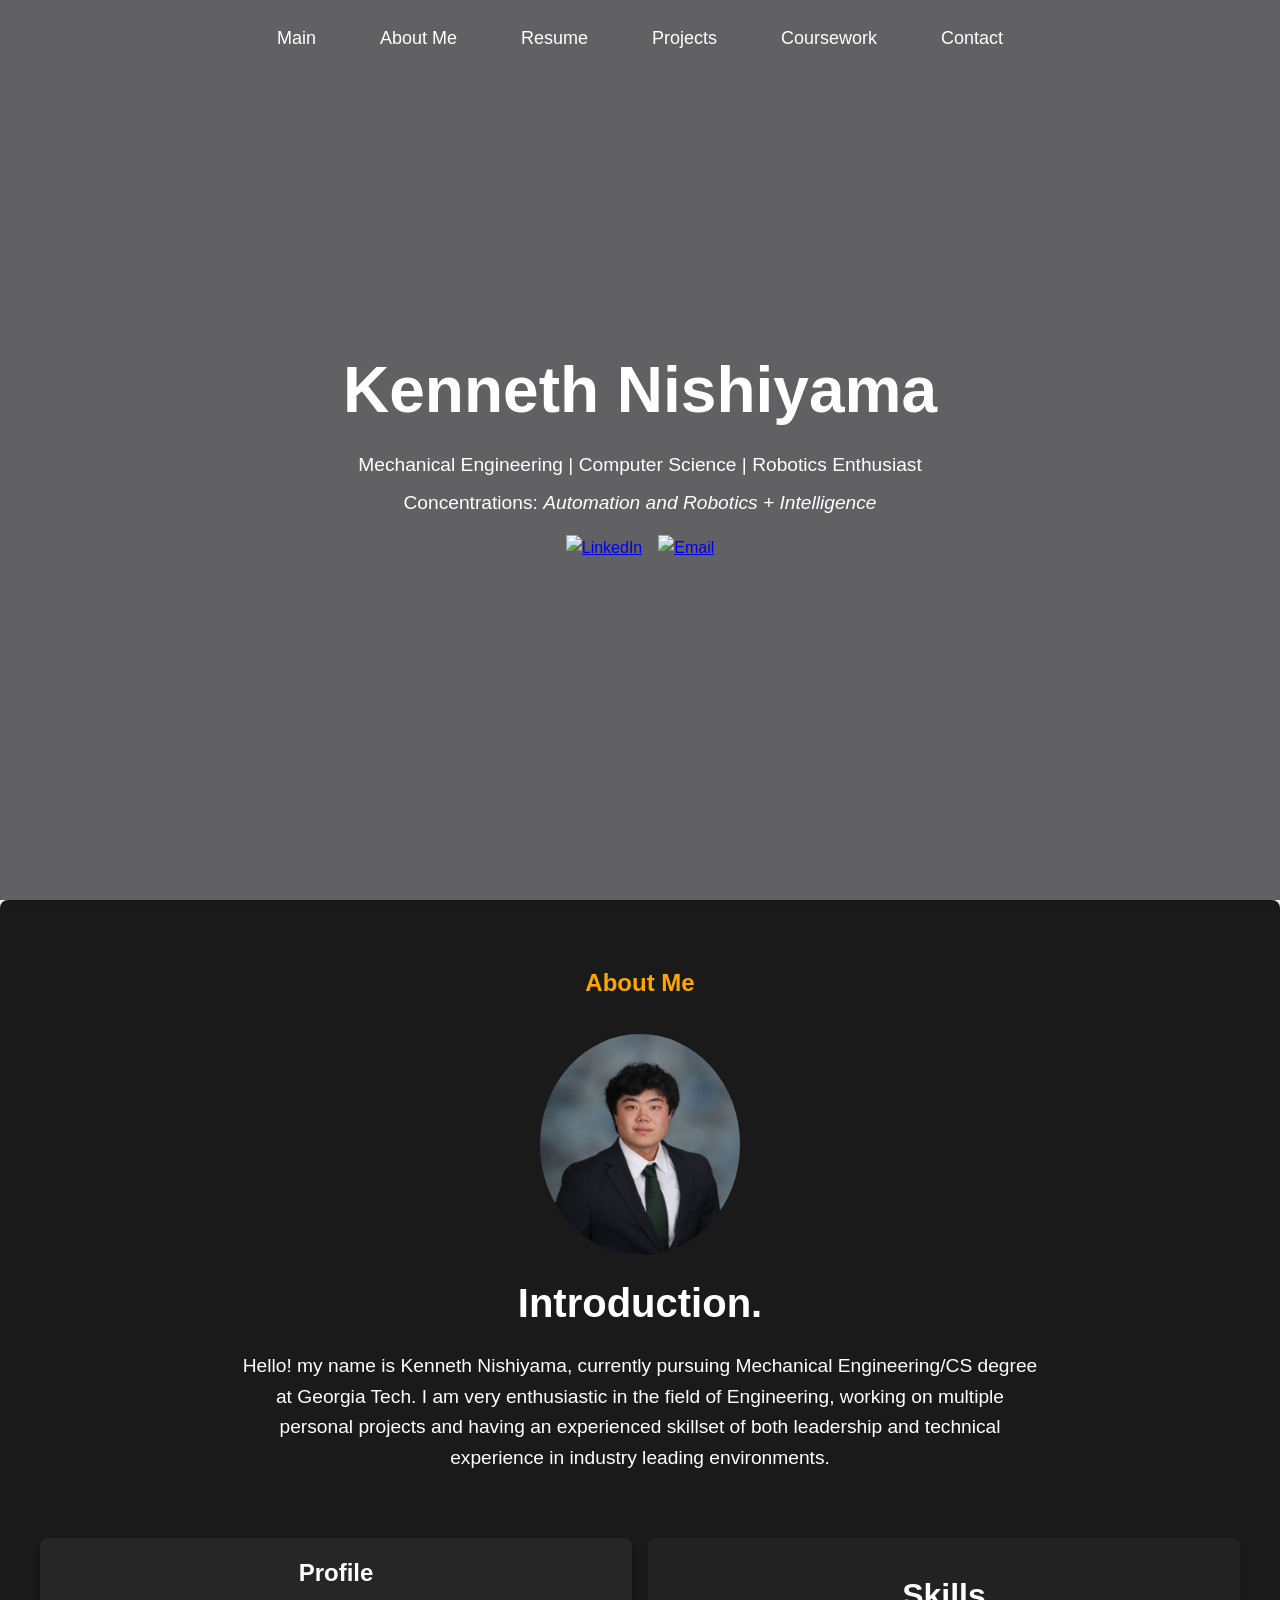
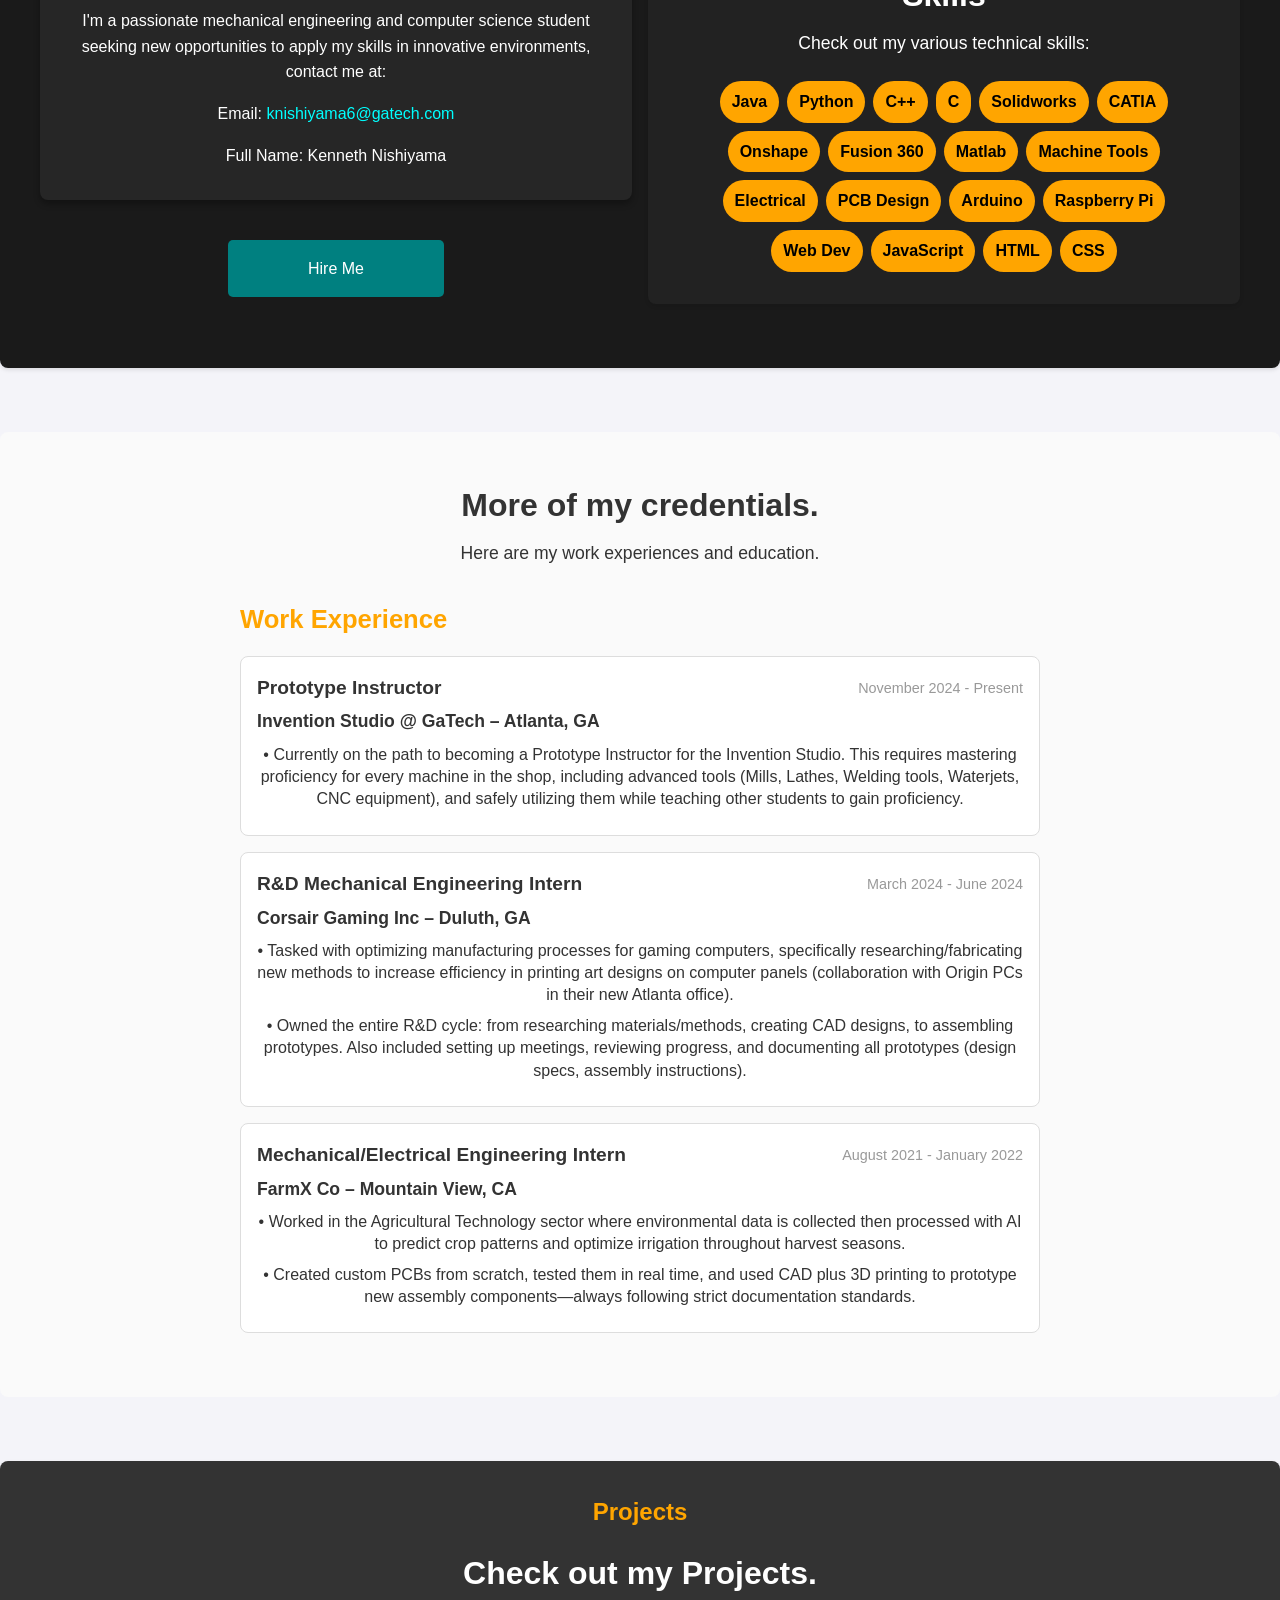
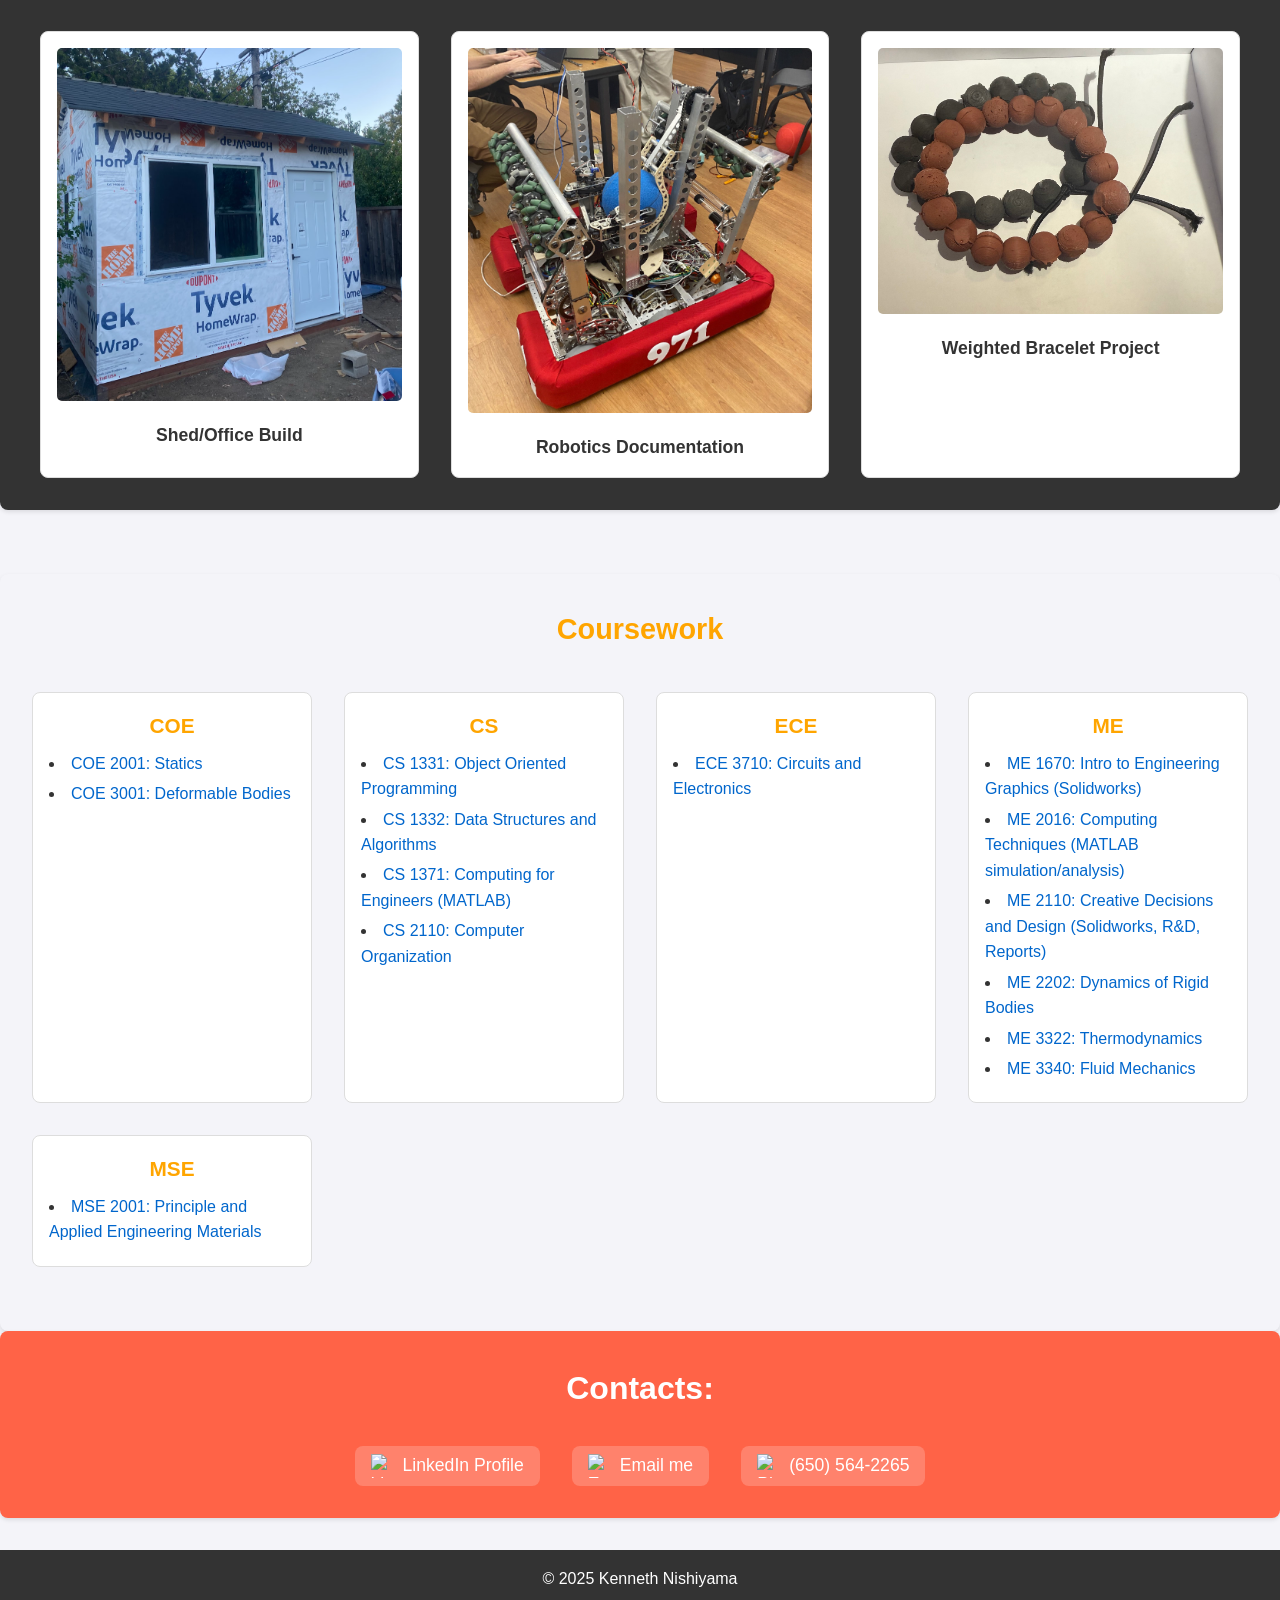
==== commit 43fd4f7d: "mobile update 3" ====
--- a/index.html
+++ b/index.html
@@ -2,7 +2,8 @@
 <html lang="en">
 <head>
   <meta charset="UTF-8" />
-  <meta name="viewport" content="width=device-width, initial-scale=1.5" />
+  <meta name="viewport" content="width=device-width, initial-scale=1, shrink-to-fit=no">
+
   <title>My Portfolio</title>
   <link rel="stylesheet" href="styles.css" />
 
--- a/styles.css
+++ b/styles.css
@@ -6,10 +6,16 @@
 }
 
 html {
+  margin: 0;
+  padding: 0;
+  overflow-x: hidden;
   scroll-behavior: smooth;
 }
 
 body {
+  margin: 0;
+  padding: 0;
+  overflow-x: hidden;
   font-family: Arial, sans-serif;
   line-height: 1.6;
   background-color: #f4f4f9;
@@ -17,8 +23,16 @@
   scroll-behavior: smooth;
 }
 
+.unwanted-whitespace {
+  display: none;
+}
+
 /* Fixed header */
 #main-header {
+  display: flex;
+  justify-content: center;
+  align-items: center;
+  word-wrap: break-word;
   position: fixed;
   top: 0;
   left: 0;
@@ -29,6 +43,7 @@
   transition: background 0.3s ease, color 0.3s ease;
   padding: 1rem 0;
   text-align: center;
+  overflow: hidden;
 }
 #main-header.scrolled {
   background: #333; 
@@ -39,8 +54,13 @@
 nav {
   display: flex;
   justify-content: center;
+  align-items: center;
   gap: 2rem;
-}
+  max-width: 100%;
+  flex-wrap: wrap;
+  overflow: hidden;
+}
+
 nav a {
   color: inherit;
   text-decoration: none;
@@ -168,14 +188,14 @@
 .about-container {
   display: grid;
   grid-template-columns: 1fr 1fr;
-  gap: 2rem;
+  gap: 1rem;
   max-width: 1200px;
   margin: 2rem auto;
   align-items: start;
 }
 .about-profile {
   background-color: #262626;
-  padding: 1.5rem;
+  padding: 1rem;
   border-radius: 8px;
   box-shadow: 0 4px 6px rgba(0,0,0,0.3);
 }
@@ -208,8 +228,8 @@
   text-decoration: none;
   border-radius: 5px;
   transition: background-color 0.3s ease;
-  margin: 0 auto;
-  margin-top: 1rem;
+  margin: auto;
+  margin-top: 2rem;
 }
 .btn:hover {
   background-color: darkcyan;
@@ -221,7 +241,10 @@
   color: #fff;
   padding: 2rem;
   text-align: center;
+  display: flex;
+  flex-wrap: wrap;
   width: 100%; /* ensure it stretches */
+  margin: auto;
 }
 .skill-cloud-section h2 {
   font-size: 2rem;
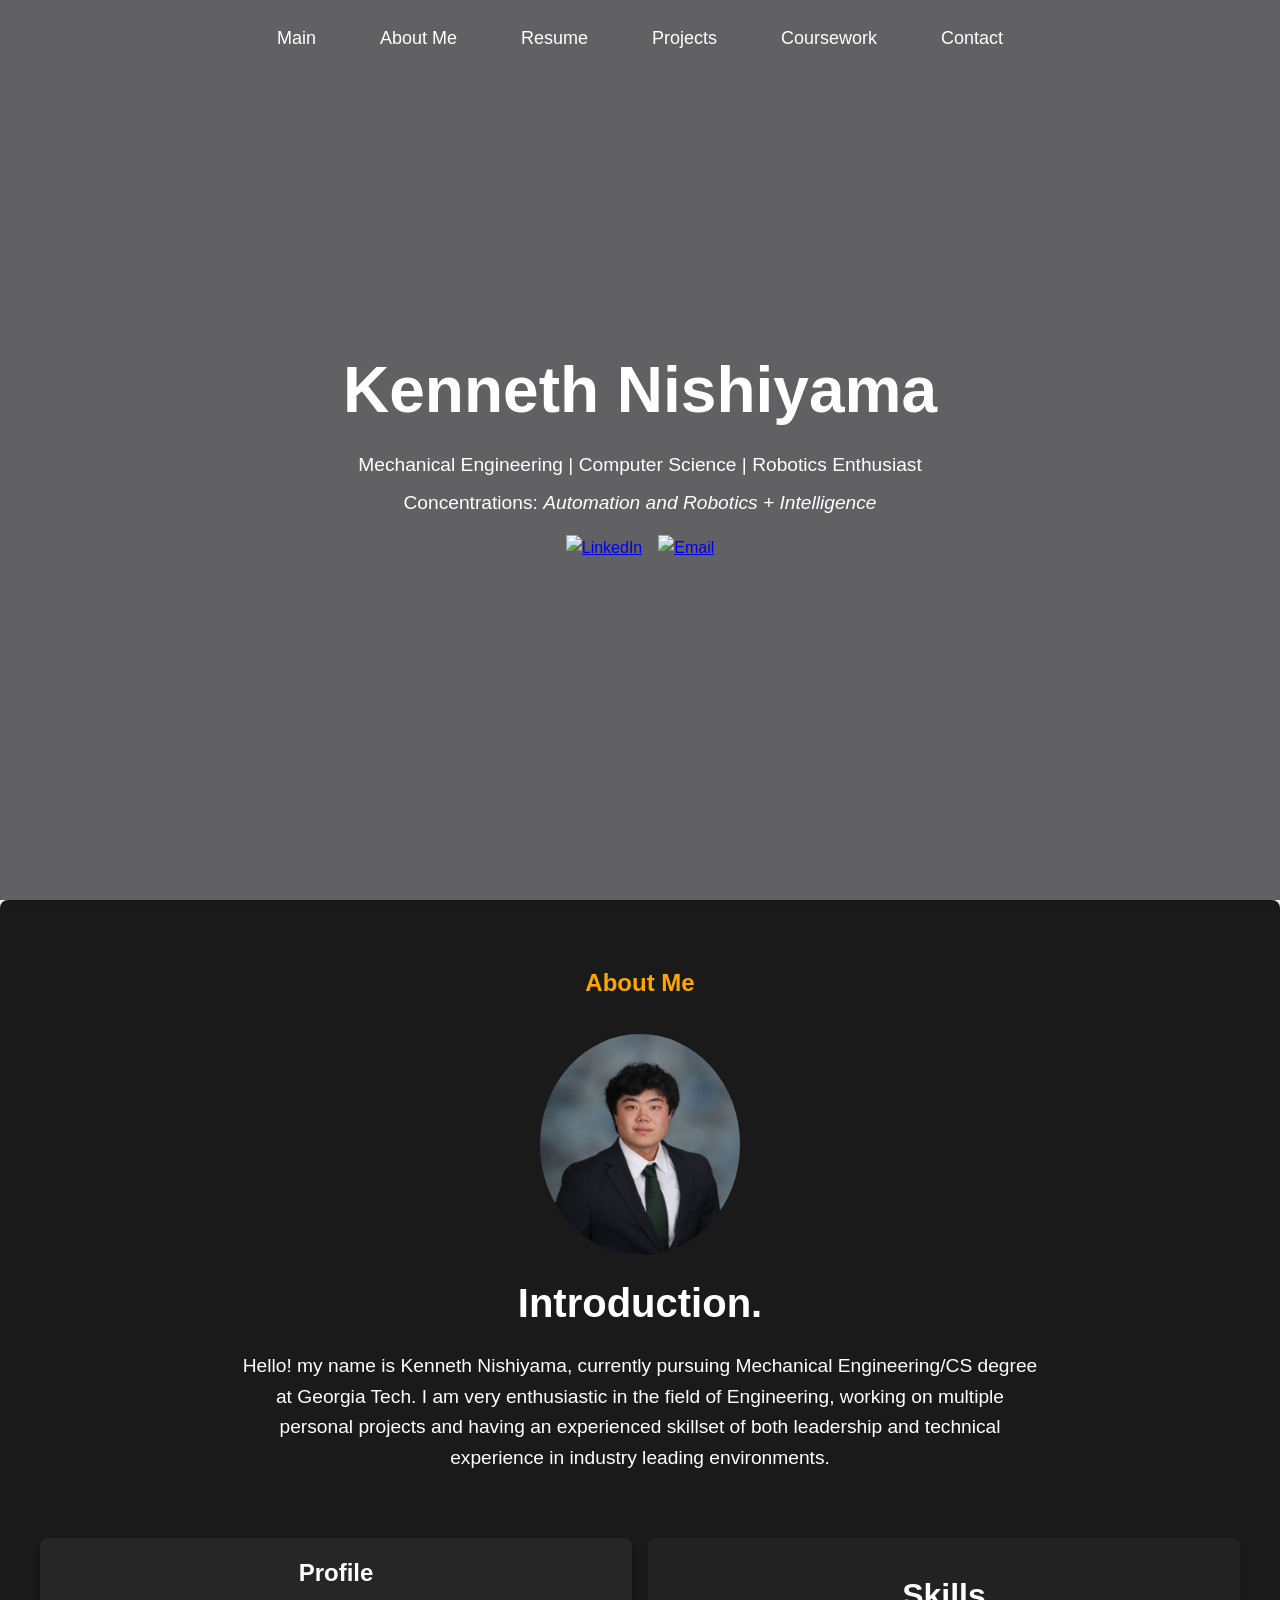
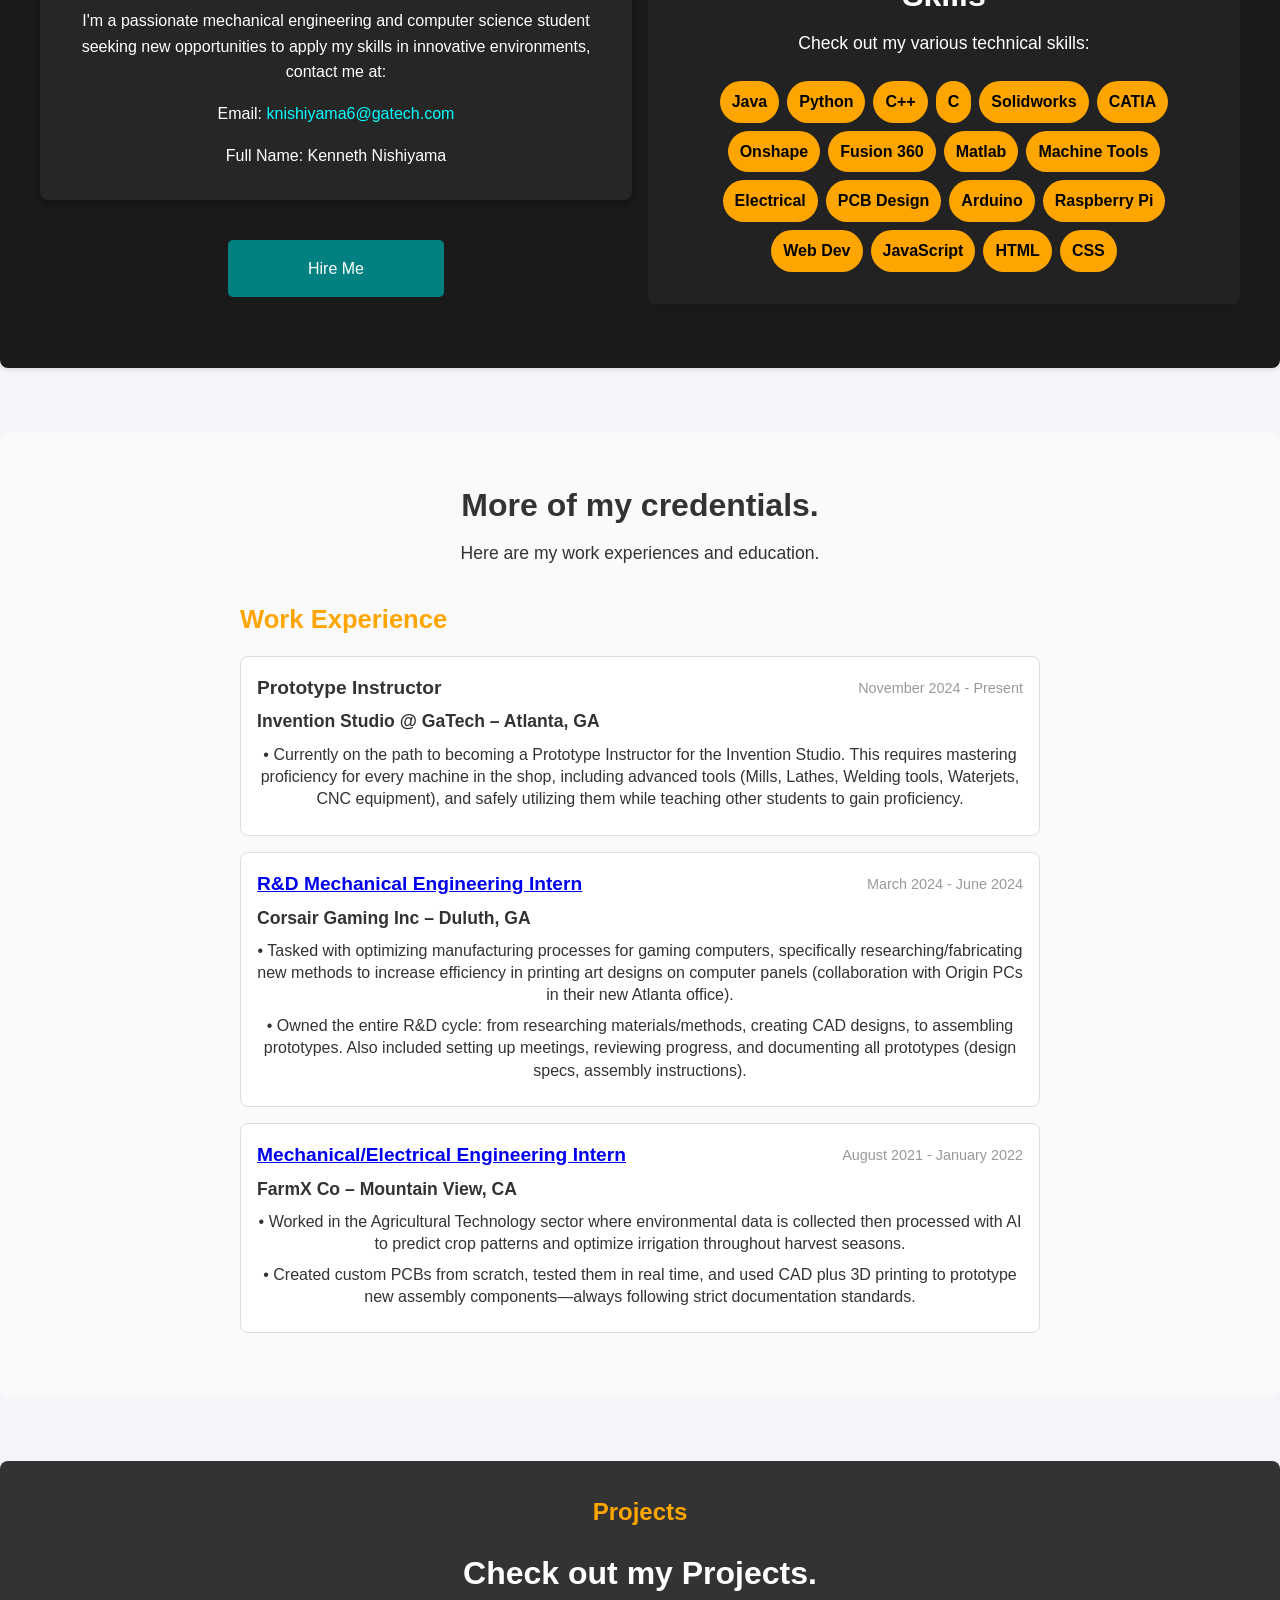
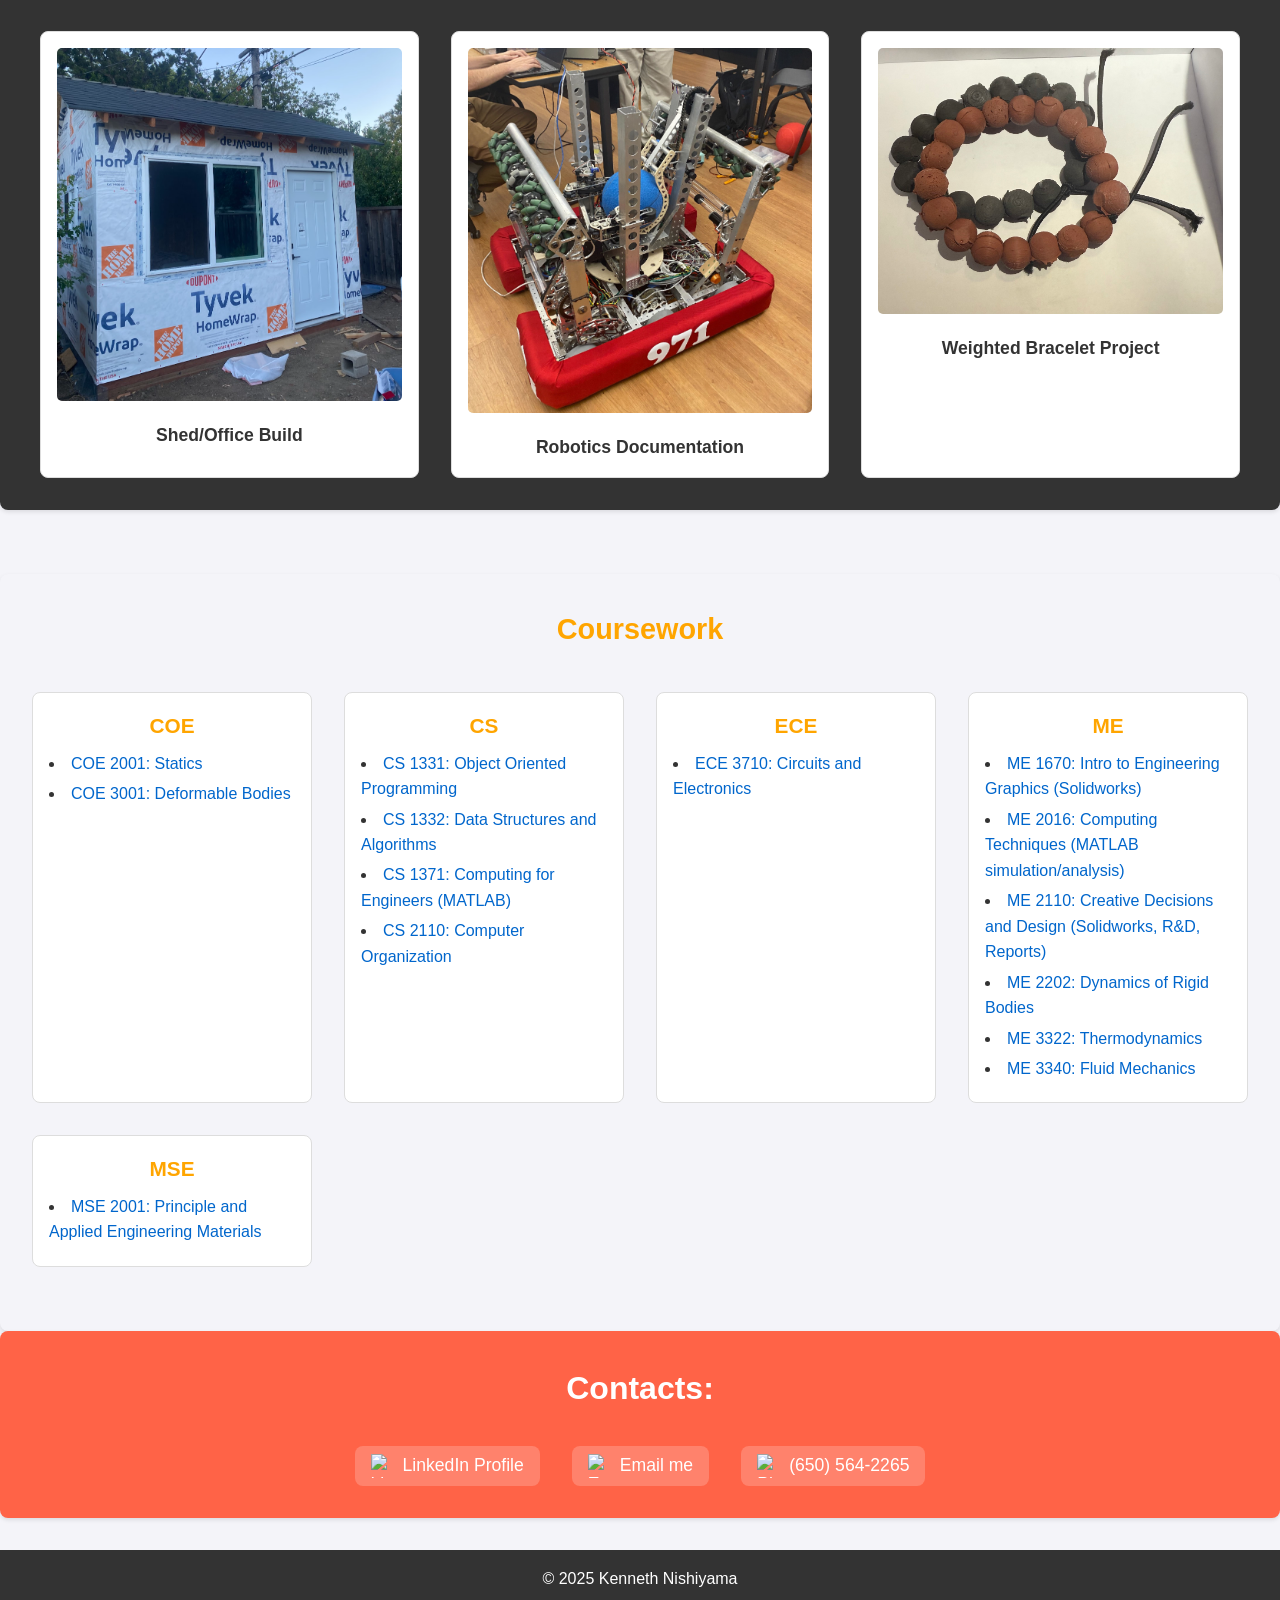
==== commit 0a01d2f2: "mobile update 4" ====
--- a/index.html
+++ b/index.html
@@ -145,7 +145,11 @@
       <!-- 2) Corsair Gaming Inc -->
       <div class="work-item">
         <div class="position-dates">
-          <h4>R&D Mechanical Engineering Intern</h4>
+          <a href="Corsair Documentation.pdf" target="_blank" rel="noopener noreferrer">
+            <h4 style= "text-decoration: underline; cursor: pointer;">
+                R&D Mechanical Engineering Intern
+            </h4>
+        </a>
           <span>March 2024 - June 2024</span>
         </div>
         <h5>Corsair Gaming Inc – Duluth, GA</h5>
@@ -164,7 +168,11 @@
       <!-- 3) FarmX Co -->
       <div class="work-item">
         <div class="position-dates">
-          <h4>Mechanical/Electrical Engineering Intern</h4>
+          <a href="FarmX Documentation.pdf" target="_blank" rel="noopener noreferrer">
+            <h4 style= "text-decoration: underline; cursor: pointer;">
+                Mechanical/Electrical Engineering Intern
+            </h4>
+        </a>
           <span>August 2021 - January 2022</span>
         </div>
         <h5>FarmX Co – Mountain View, CA</h5>
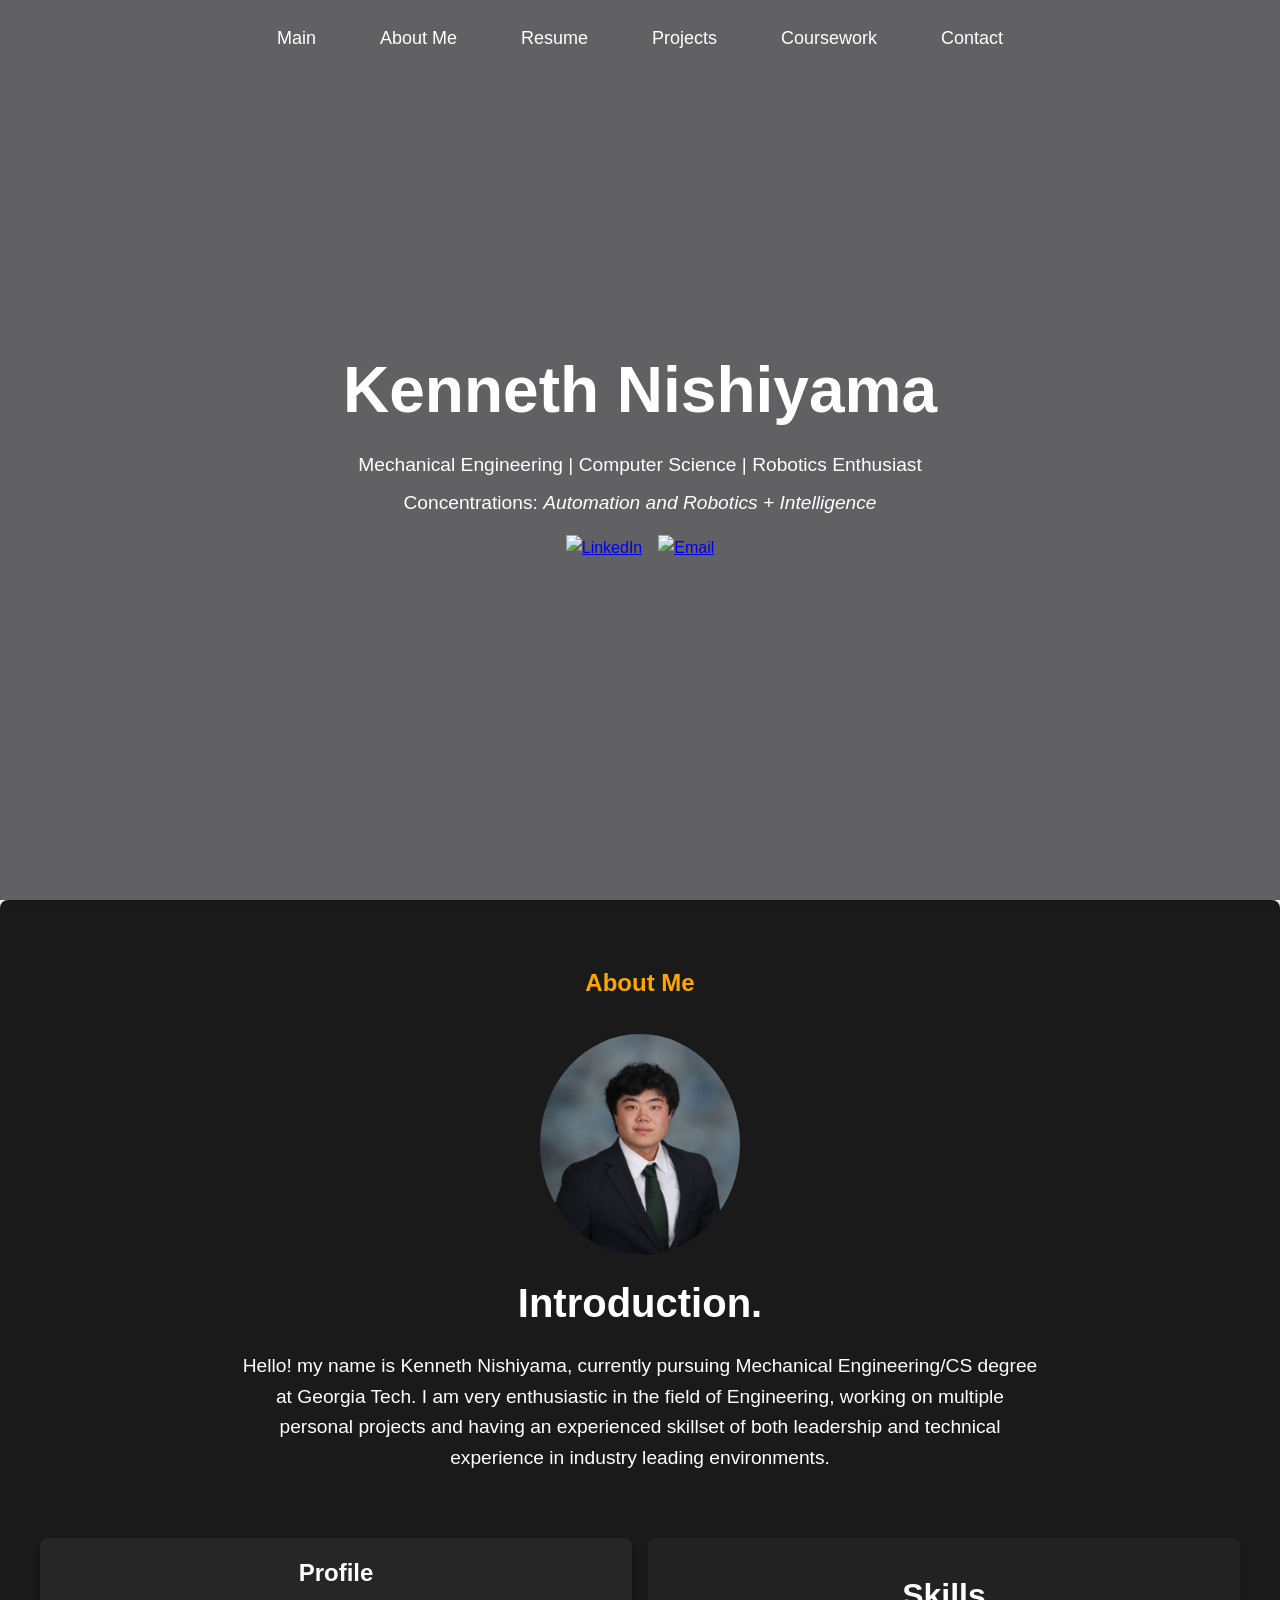
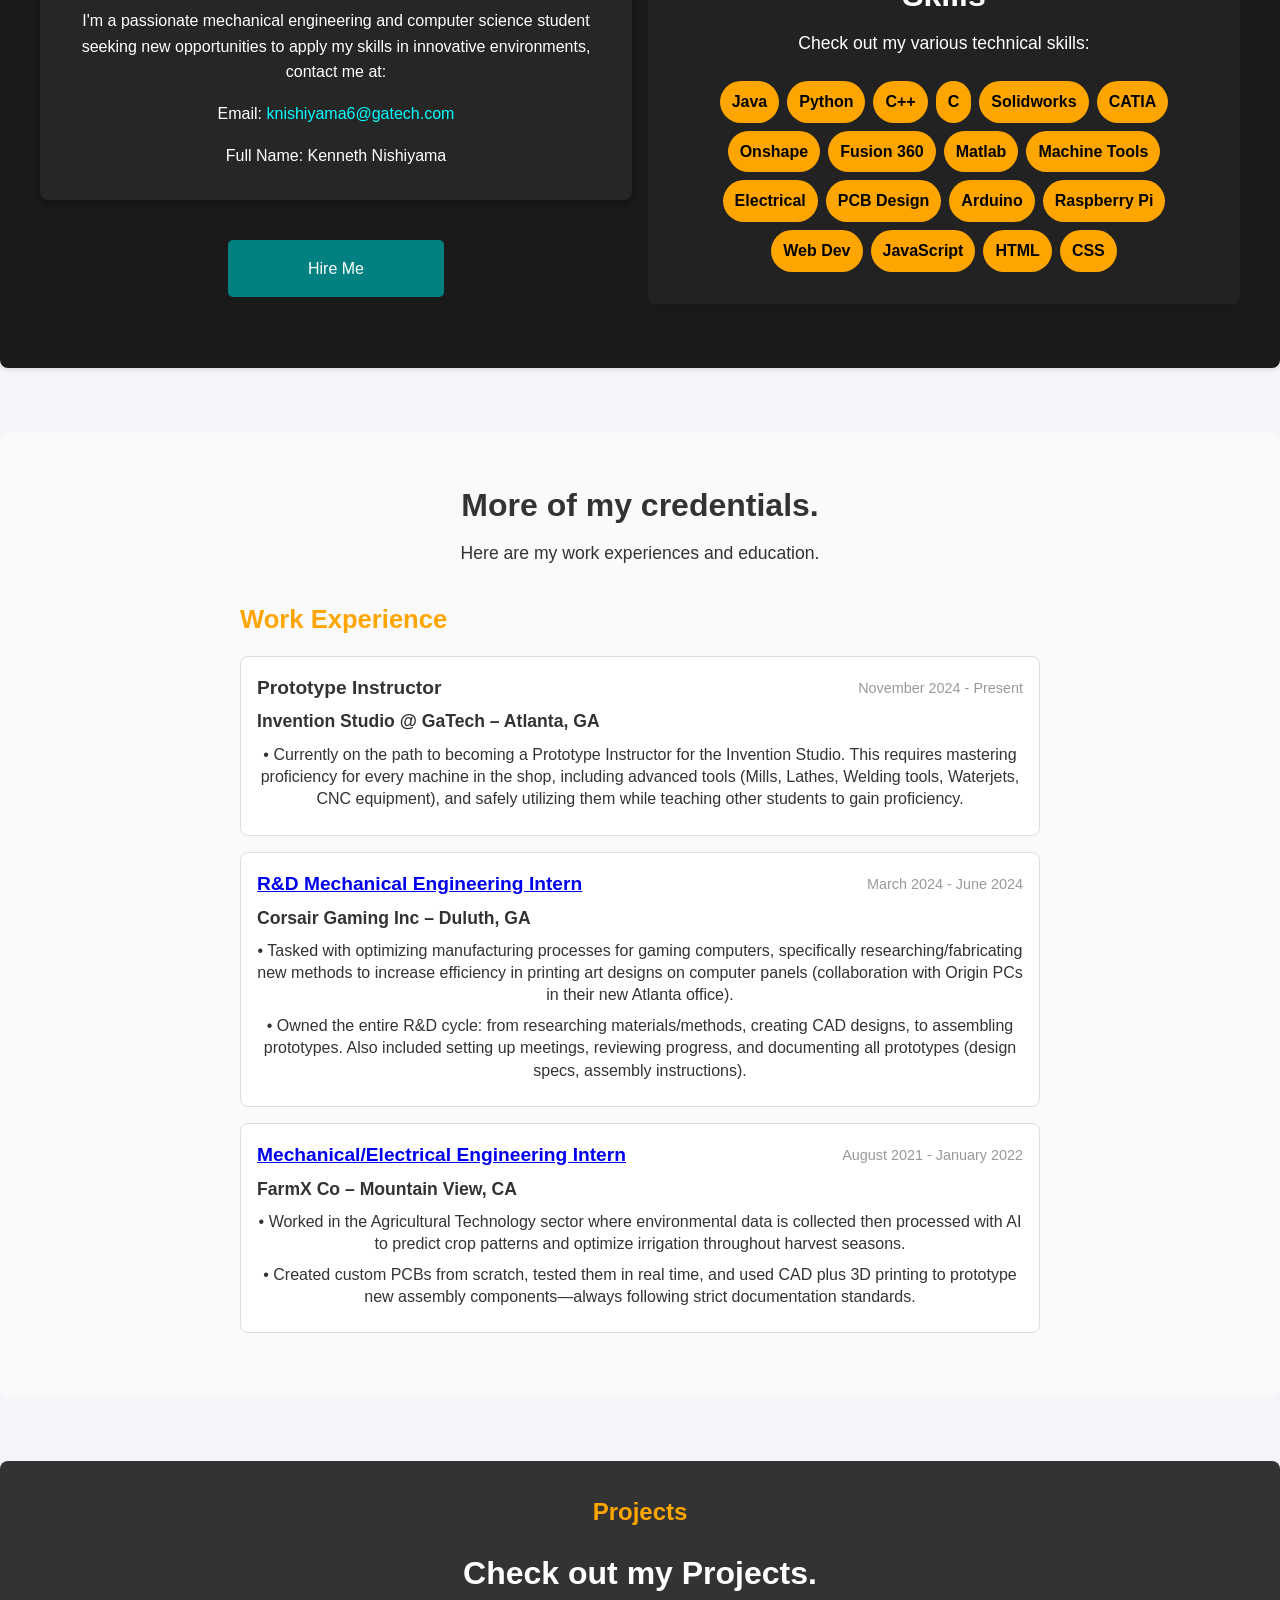
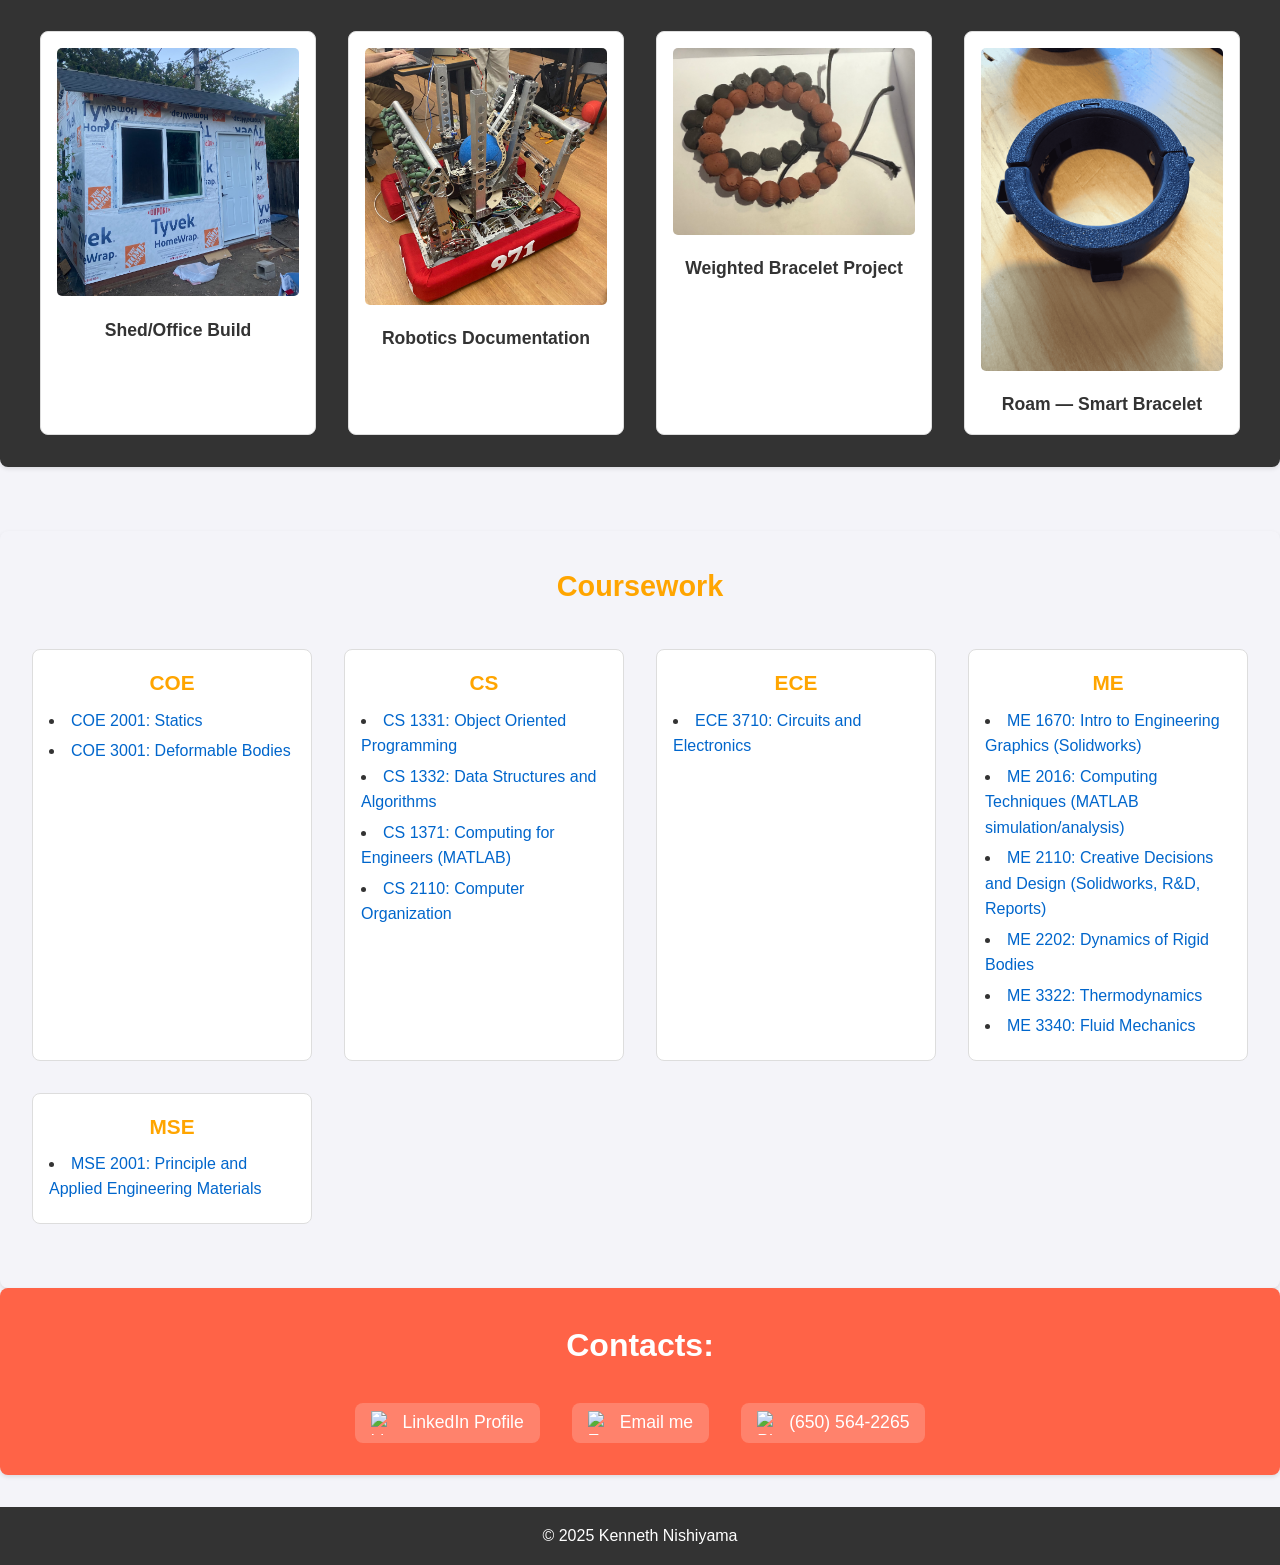
==== commit d9e59f6e: "Add Roam Project" ====
--- a/index.html
+++ b/index.html
@@ -216,6 +216,12 @@
         <img src="IMG-2488.jpg" alt="Bracelet Documentation" />
         <p>Weighted Bracelet Project</p>
       </div>
+
+      <!-- Project Card: Roam — Smart Bracelet -->
+      <div class="project-card" onclick="openModal('roamModal')">
+        <img src="IMG_3182.png" alt="Roam — Smart Bracelet" />
+        <p>Roam — Smart Bracelet</p>
+      </div>
       <!-- Repeat for any other projects... -->
   
     </div>
@@ -256,7 +262,7 @@
     </div>
 
       <p>
-        <a href="Shed Documentation.pdf" target="_blank" rel="noopener noreferrer">
+        <a href="Shed Documentationv2.pdf " target="_blank" rel="noopener noreferrer">
           View PDF
         </a>
       </p>
@@ -349,6 +355,36 @@
     </div>
   </div>
   
+<!-- Modal for Roam — Smart Bracelet -->
+<div id="roamModal" class="modal">
+  <div class="modal-content">
+    <span class="close" onclick="closeModal('roamModal')">&times;</span>
+
+    <img src="IMG_3182.png" alt="Roam — Smart Bracelet" class="modal-img" />
+    <h2>Roam — Smart Bracelet</h2>
+    <p>
+      Roam is a connected bracelet project exploring rapid prototyping, CAD-driven
+      hardware design, on-device/edge AI, and human-in-the-loop interactions.
+      Work spans embedded controls, BLE comms, and sensor fusion for real-world use.
+    </p>
+
+    <!-- TAGS -->
+    <div class="project-tags">
+      <span class="tag-badge"><i class="fas fa-tag"></i> Prototyping</span>
+      <span class="tag-badge"><i class="fas fa-tag"></i> CAD</span>
+      <span class="tag-badge"><i class="fas fa-tag"></i> Computer Science</span>
+      <span class="tag-badge"><i class="fas fa-tag"></i> Controls</span>
+      <span class="tag-badge"><i class="fas fa-tag"></i> AI</span>
+      <span class="tag-badge"><i class="fas fa-tag"></i> Human Behavior</span>
+    </div>
+
+    <p>
+      <a href="https://roamthewrld.com" target="_blank" rel="noopener noreferrer">
+        View Project
+      </a>
+    </p>
+  </div>
+</div>
   
 <!-- COURSEWORK SECTION -->
 <section id="coursework" class="section coursework-section">
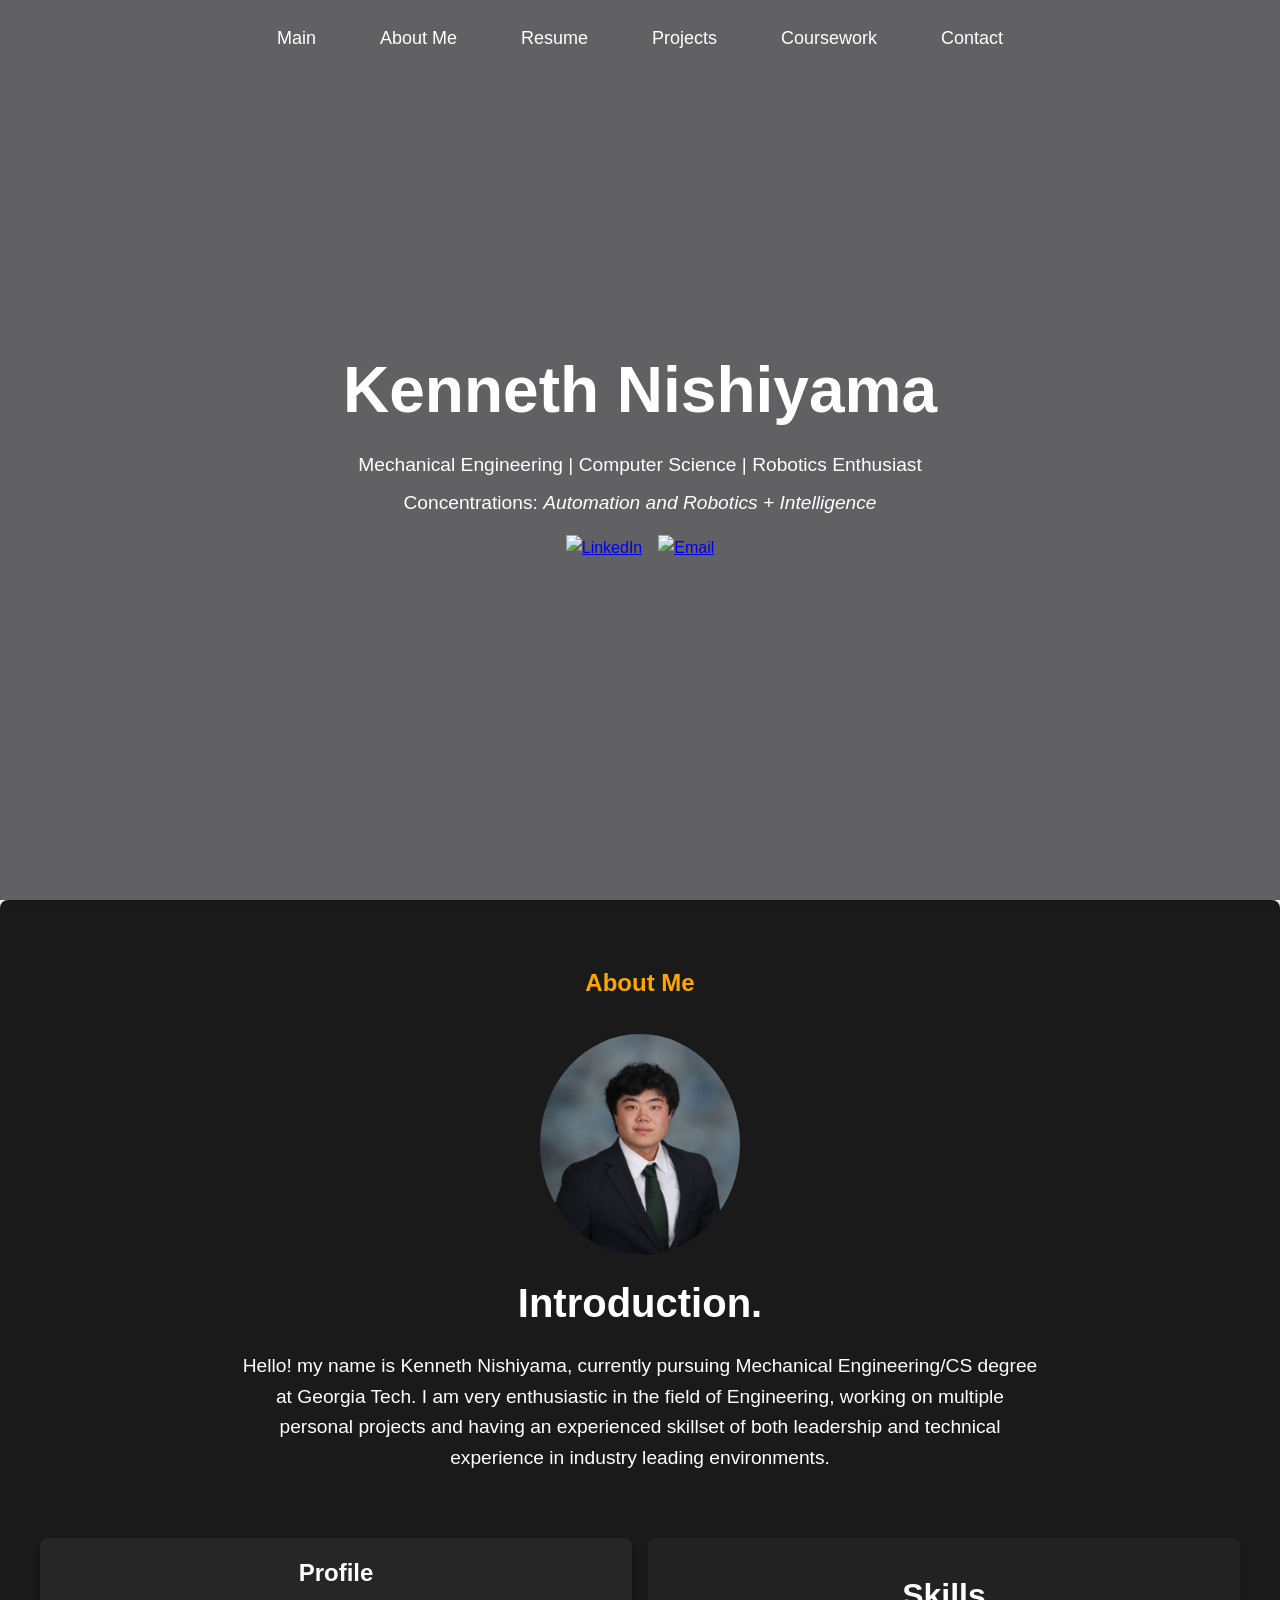
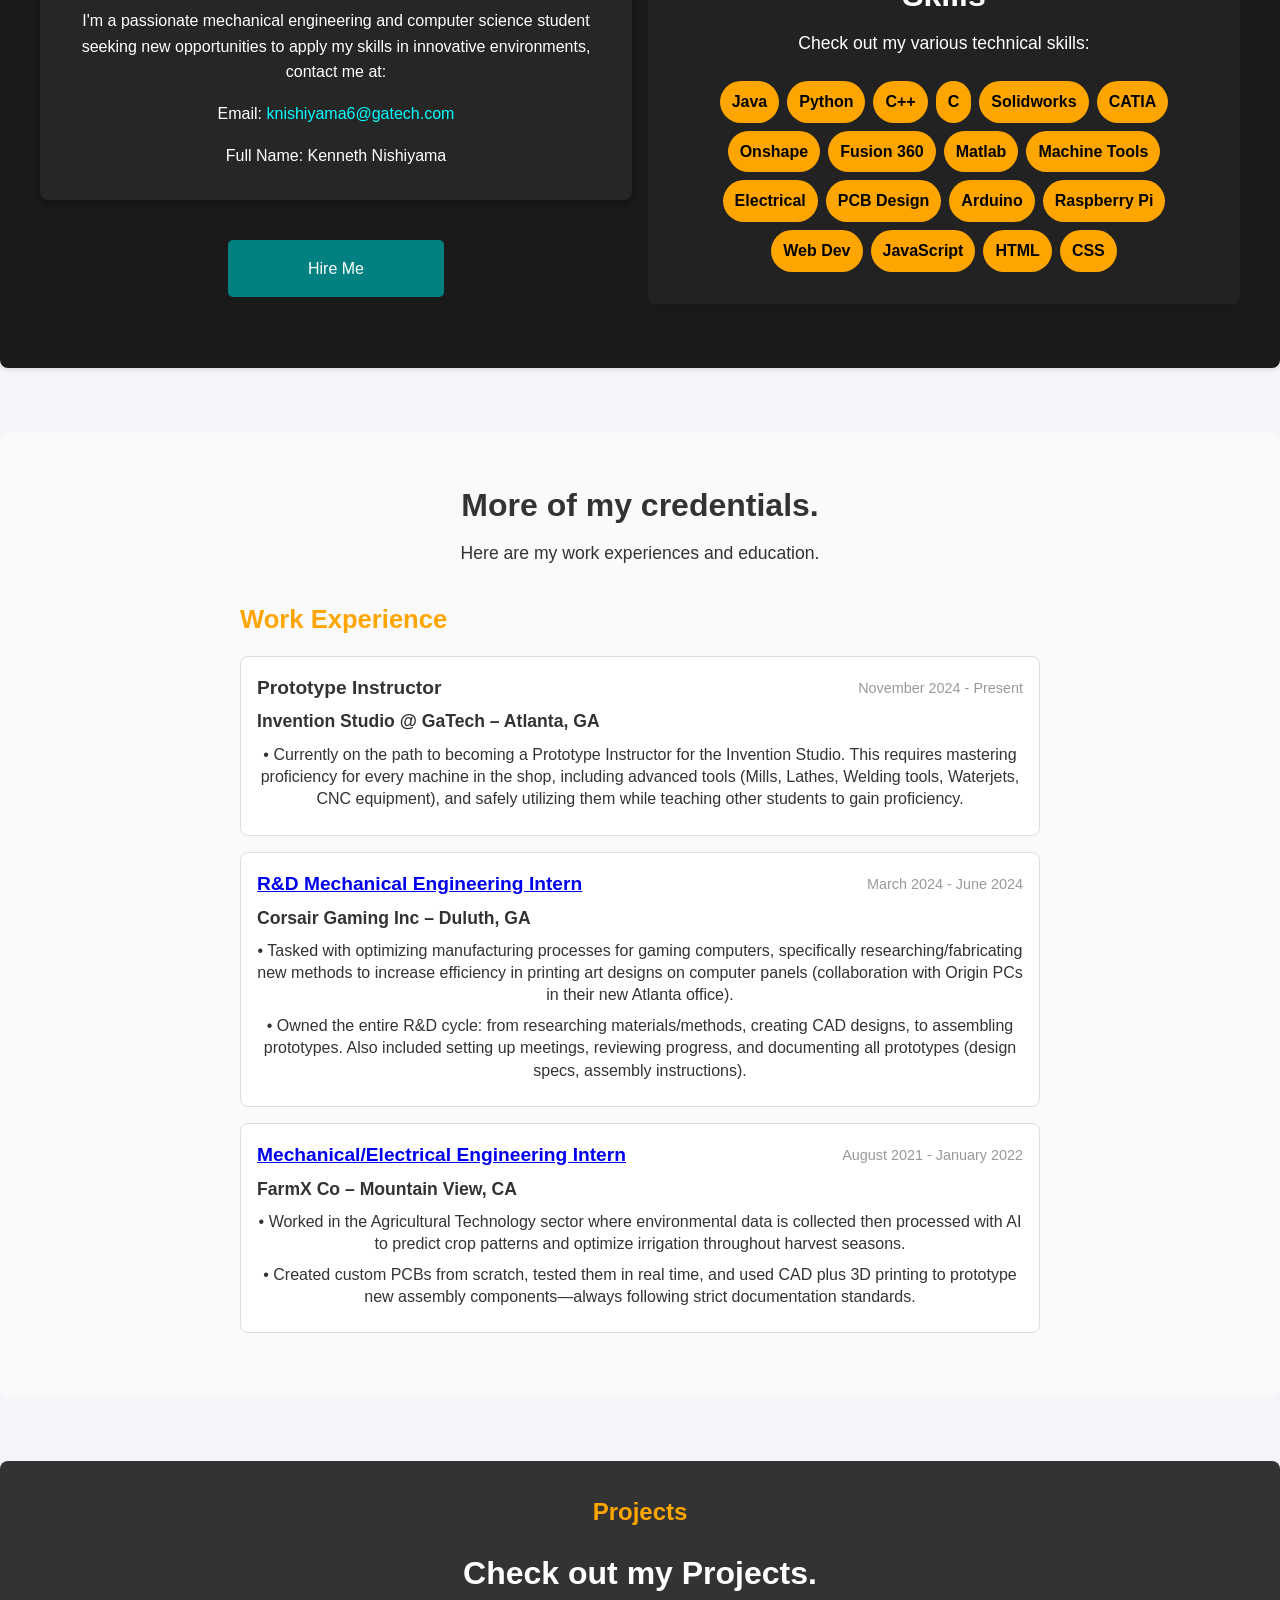
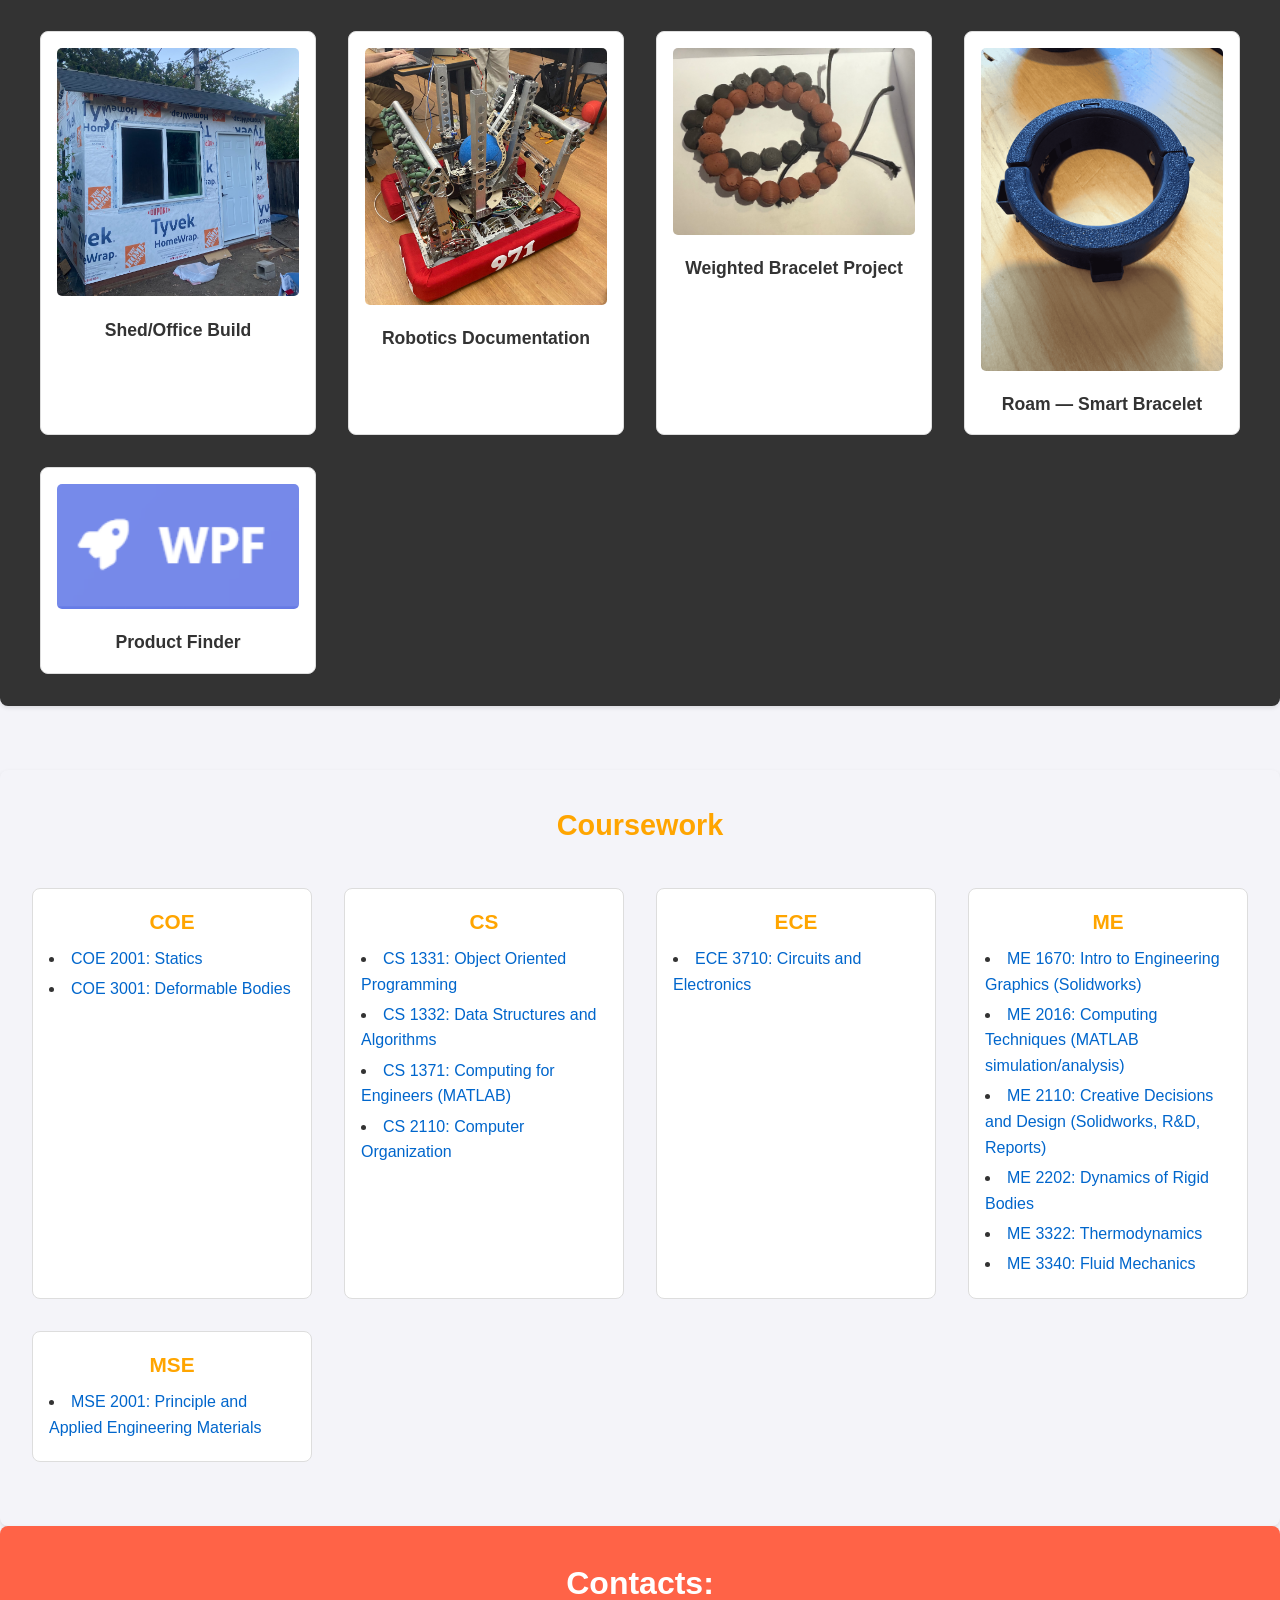
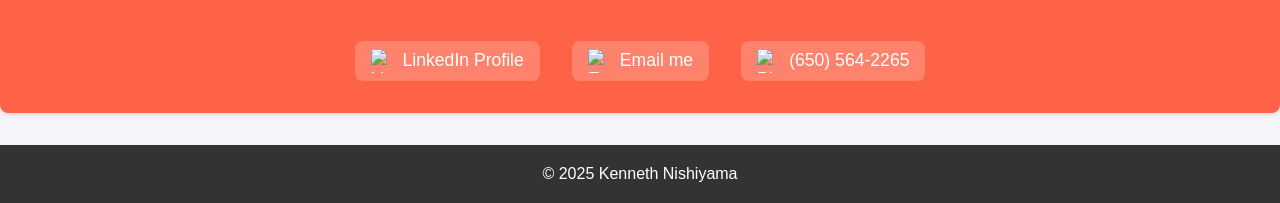
==== commit 5b2ecf7e: "Added new project card" ====
--- a/index.html
+++ b/index.html
@@ -115,7 +115,7 @@
       
 
     <div class="about-buttons">
-      <a href="Kenneth_Nishiyama_GATECH_Resume (11).pdf" target="blank" class="btn">Hire Me</a>
+      <a href="Kenneth_Nishiyama_GATECH_Resume (13).pdf" target="blank" class="btn">Hire Me</a>
       <!--<a href="#" class="btn">Download CV</a>-->
     </div>
   </section>
@@ -221,6 +221,12 @@
       <div class="project-card" onclick="openModal('roamModal')">
         <img src="IMG_3182.png" alt="Roam — Smart Bracelet" />
         <p>Roam — Smart Bracelet</p>
+      </div>
+      
+      <!-- Project Card: Product Finder -->
+      <div class="project-card" onclick="openModal('productFinderModal')">
+        <img src="wpflogo.png" alt="Product Finder" />
+        <p>Product Finder</p>
       </div>
       <!-- Repeat for any other projects... -->
   
@@ -386,6 +392,36 @@
   </div>
 </div>
   
+  <!-- Modal for Product Finder -->
+  <div id="productFinderModal" class="modal">
+    <div class="modal-content">
+      <span class="close" onclick="closeModal('productFinderModal')">&times;</span>
+      <img src="wpflogo.png" alt="Product Finder" class="modal-img" />
+      <h2>Product Finder</h2>
+      <p>
+        A product discovery tool that aggregates marketplace data from eBay, AliExpress, Etsy and more via public APIs. It applies machine learning to recompute success metrics (demand, competition, margin, trend) and ranks products to surface high-potential winners.
+      </p>
+
+      <!-- TAGS with an icon next to each tag name -->
+      <div class="project-tags">
+        <span class="tag-badge"><i class="fas fa-tag"></i> APIs</span>
+        <span class="tag-badge"><i class="fas fa-tag"></i> eBay API</span>
+        <span class="tag-badge"><i class="fas fa-tag"></i> AliExpress API</span>
+        <span class="tag-badge"><i class="fas fa-tag"></i> Etsy API</span>
+        <span class="tag-badge"><i class="fas fa-tag"></i> Machine Learning</span>
+        <span class="tag-badge"><i class="fas fa-tag"></i> Data Aggregation</span>
+        <span class="tag-badge"><i class="fas fa-tag"></i> Ranking</span>
+        <span class="tag-badge"><i class="fas fa-tag"></i> Product Research</span>
+      </div>
+
+      <p>
+        <a href="https://kennethnishiyama.com/productfinder" target="_blank" rel="noopener noreferrer">
+          View Project
+        </a>
+      </p>
+    </div>
+  </div>
+
 <!-- COURSEWORK SECTION -->
 <section id="coursework" class="section coursework-section">
     <h2>Coursework</h2>
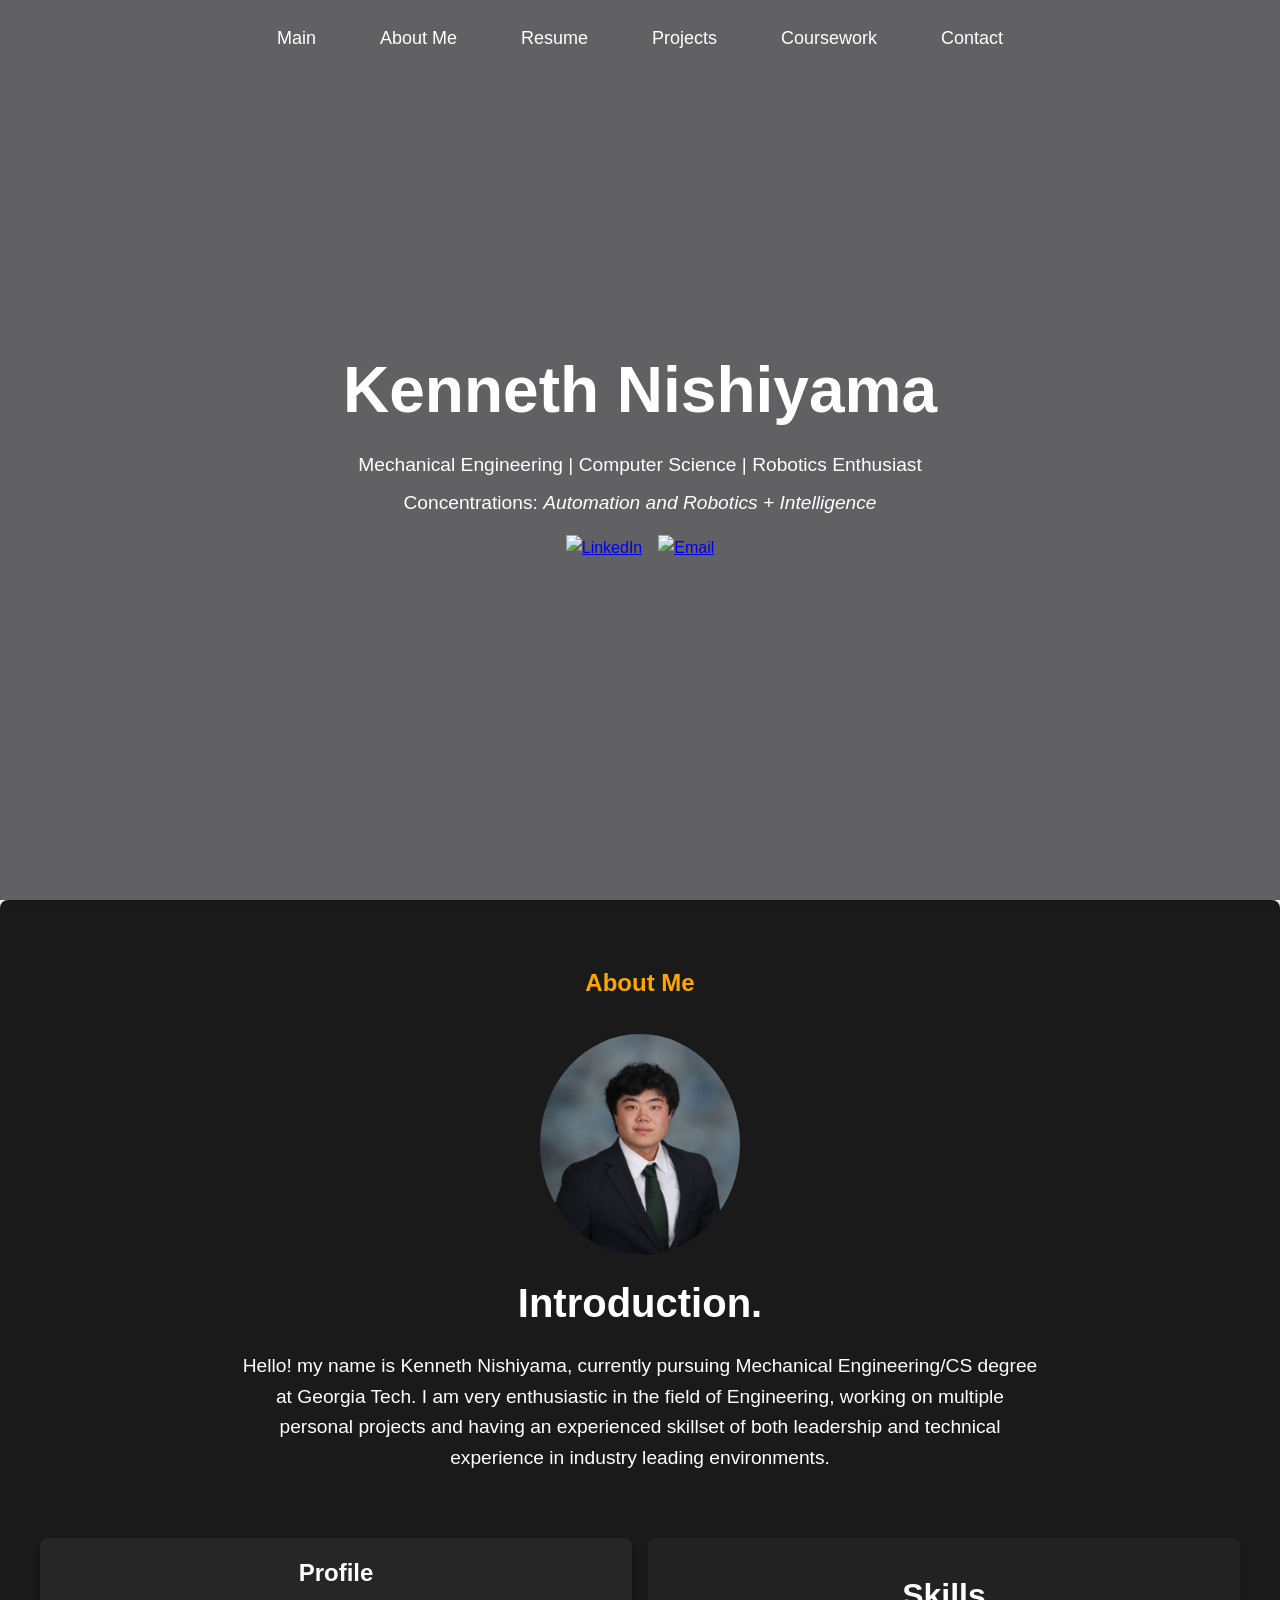
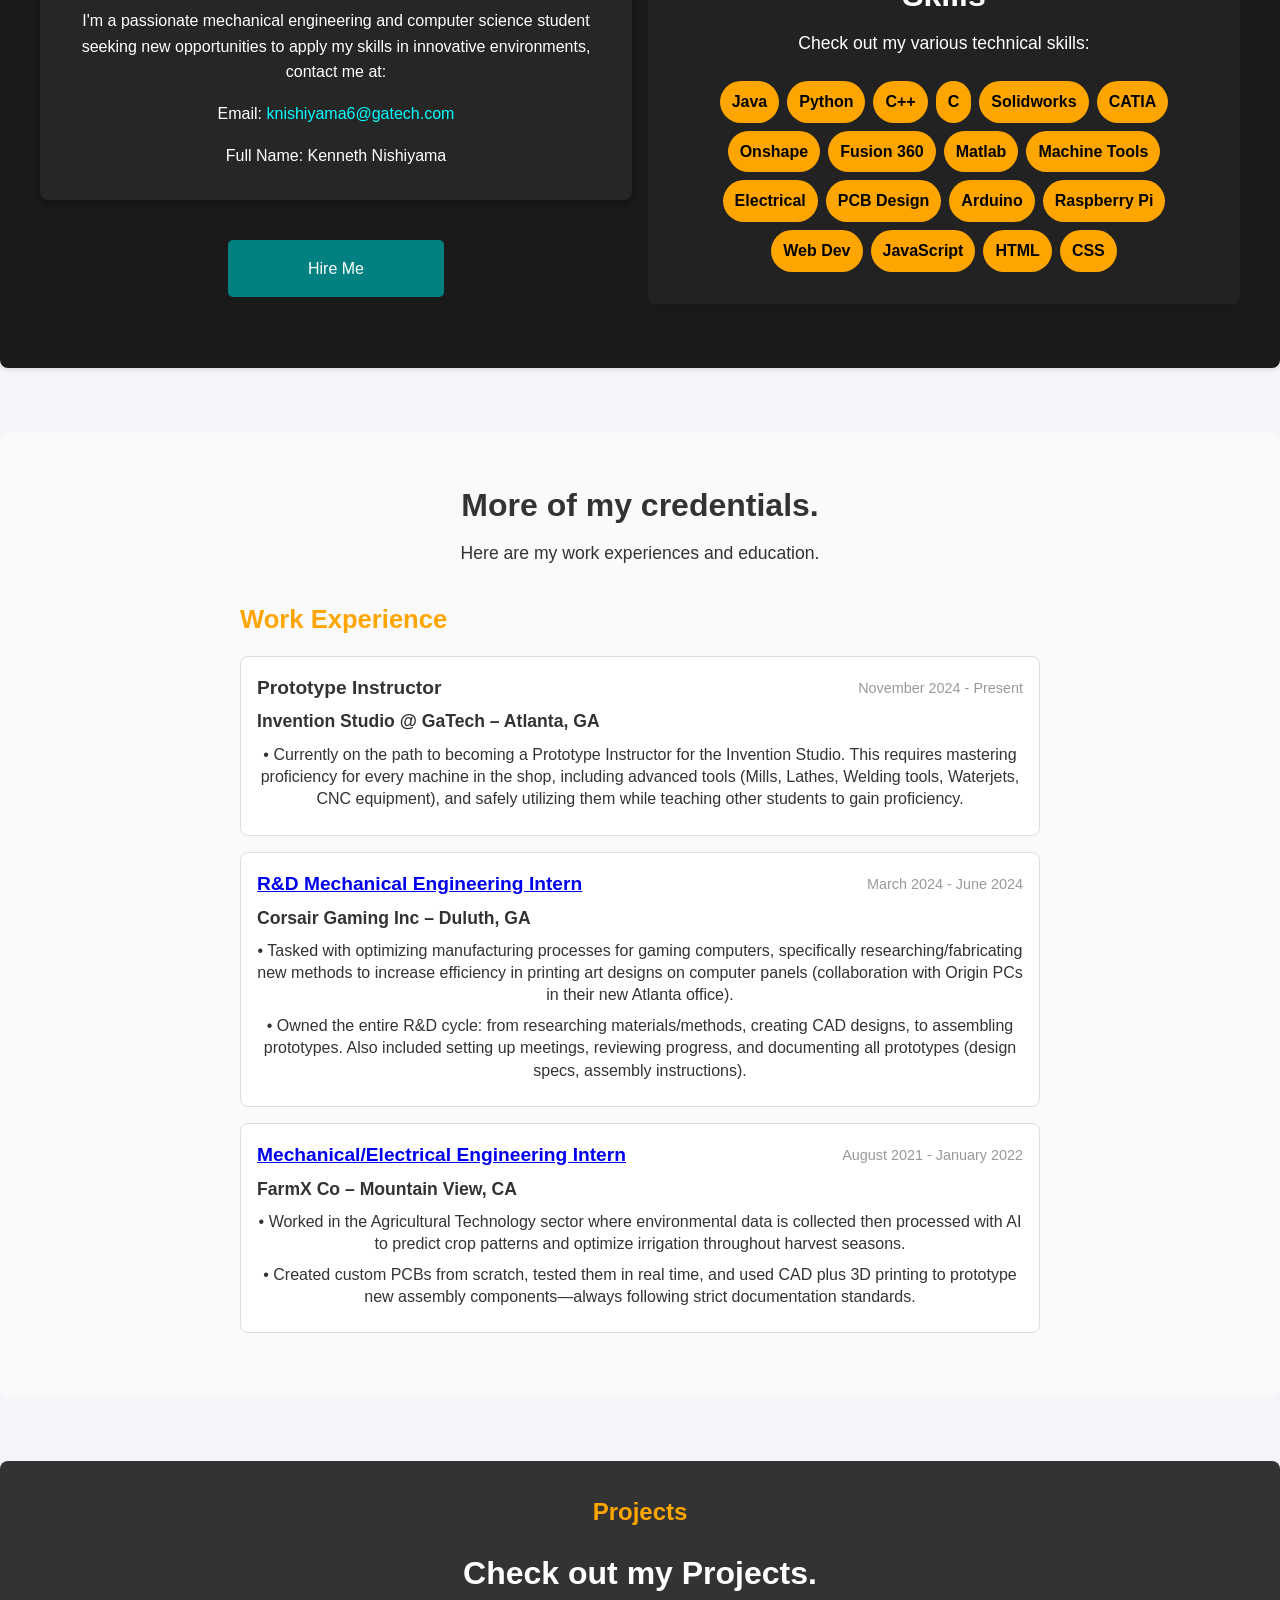
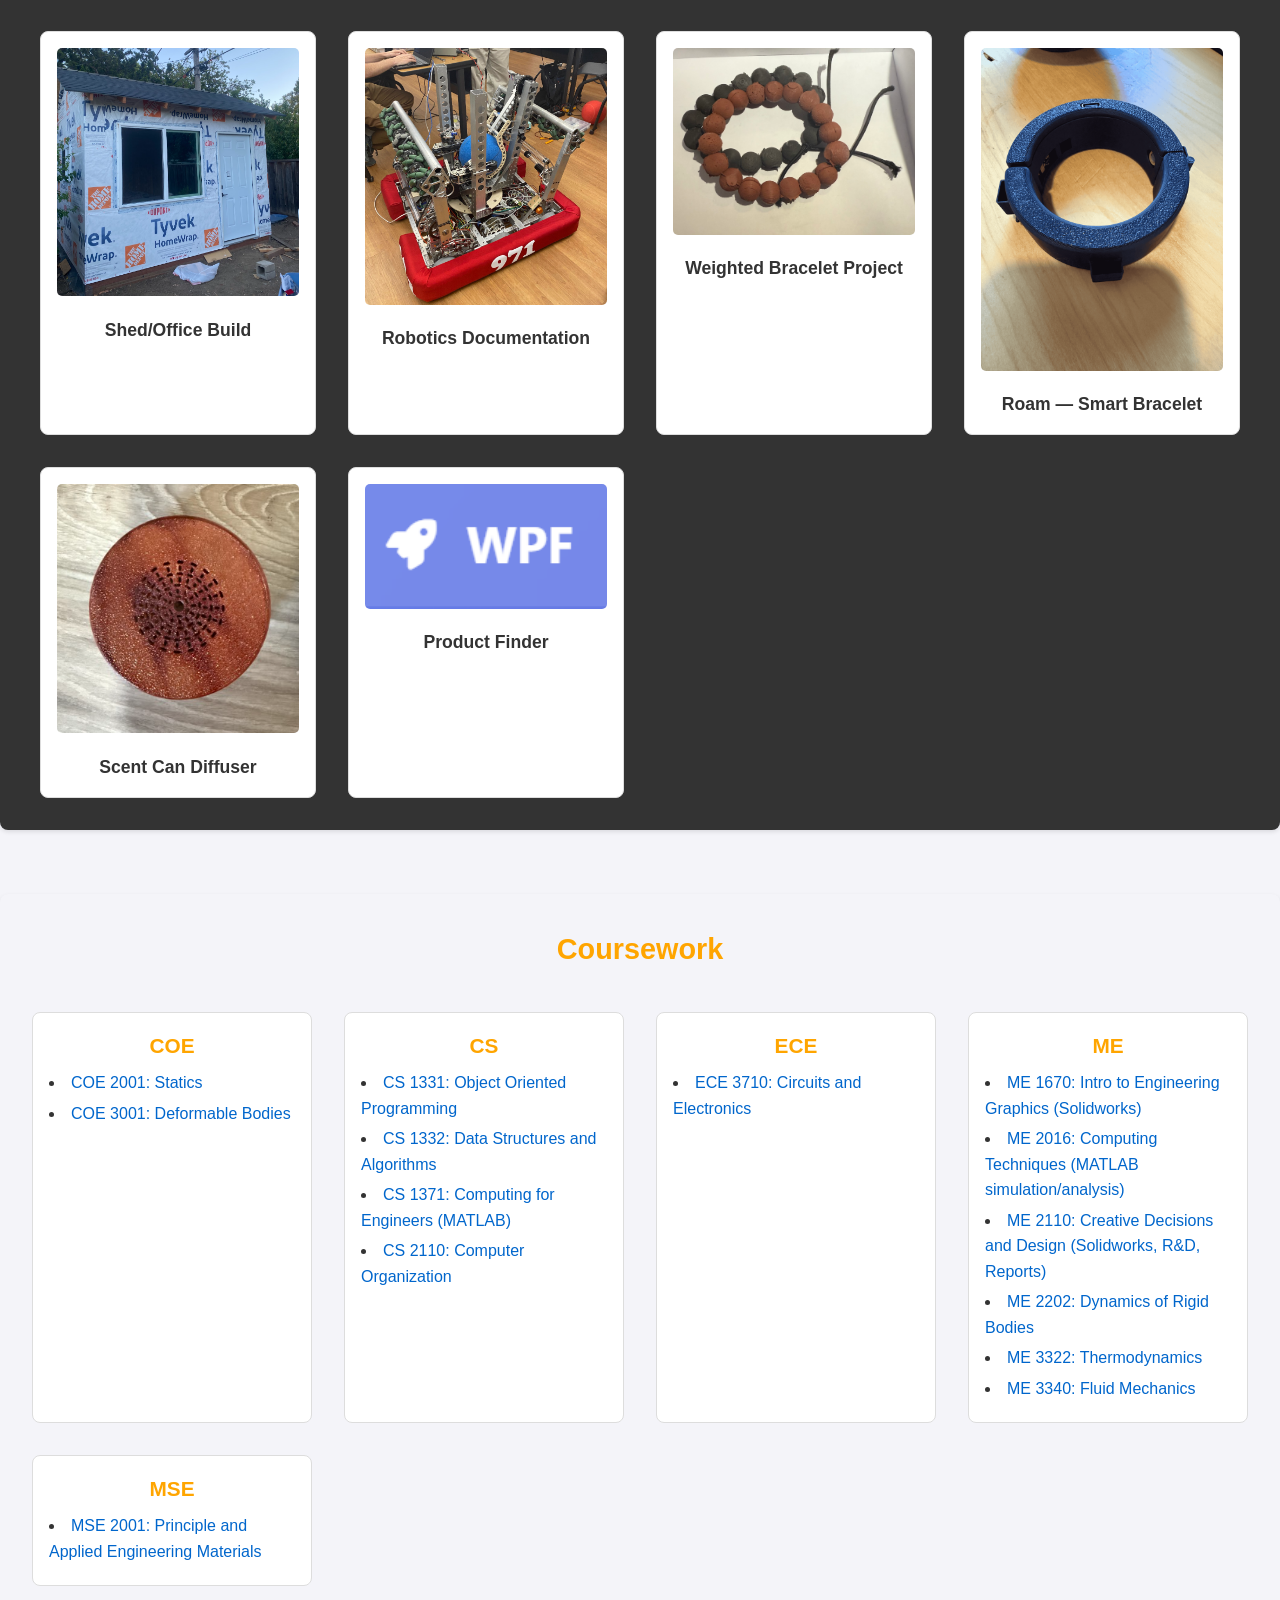
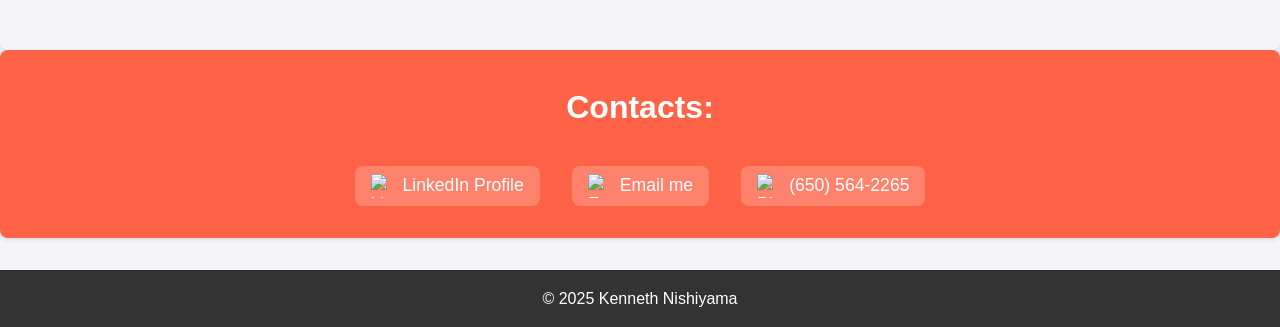
==== commit 9da3a953: "Scent Can Desc" ====
--- a/index.html
+++ b/index.html
@@ -222,6 +222,12 @@
         <img src="IMG_3182.png" alt="Roam — Smart Bracelet" />
         <p>Roam — Smart Bracelet</p>
       </div>
+
+      <!-- Project Card: Scent Can -->
+      <div class="project-card" onclick="openModal('scentModal')">
+        <img src="scent.png" alt="Scent Can Diffuser" />
+        <p>Scent Can Diffuser</p>
+      </div>
       
       <!-- Project Card: Product Finder -->
       <div class="project-card" onclick="openModal('productFinderModal')">
@@ -391,7 +397,47 @@
     </p>
   </div>
 </div>
-  
+
+  <!-- Modal for Scent Can -->
+  <div id="scentModal" class="modal">
+    <div class="modal-content">
+      <span class="close" onclick="closeModal('scentModal')">&times;</span>
+      <img src="scent.png" alt="Scent Can Documentation" class="modal-img" />
+      <h2>Scent Can</h2>
+      <p>
+        This is a portable scent can which users can control with their app
+        and bring wherever they want. This can is inspired by the portability
+        of “Zyn” can and pouches and visually reflects that. It uses a centrifuge 
+        blower mechanism and pushes air through a scent pouch. Check it out in the PDF!
+      </p>
+
+      <!-- TAGS with an icon next to each tag name -->
+      <div class="project-tags">
+        <span class="tag-badge">
+          <i class="fas fa-tag"></i> Electircal design
+        </span>
+        <span class="tag-badge">
+          <i class="fas fa-tag"></i> Prototyping
+        </span>
+        <span class="tag-badge">
+          <i class="fas fa-tag"></i> Solidworks
+        </span>
+        <span class="tag-badge">
+          <i class="fas fa-tag"></i> 3D-printing
+        </span>
+        <span class="tag-badge">
+          <i class="fas fa-tag"></i> PCB design
+        </span>
+      </div>
+
+      <p>
+        <a href="Scent Can Documentation.pdf" target="_blank" rel="noopener noreferrer">
+          View PDF
+        </a>
+      </p>
+    </div>
+  </div>
+
   <!-- Modal for Product Finder -->
   <div id="productFinderModal" class="modal">
     <div class="modal-content">
